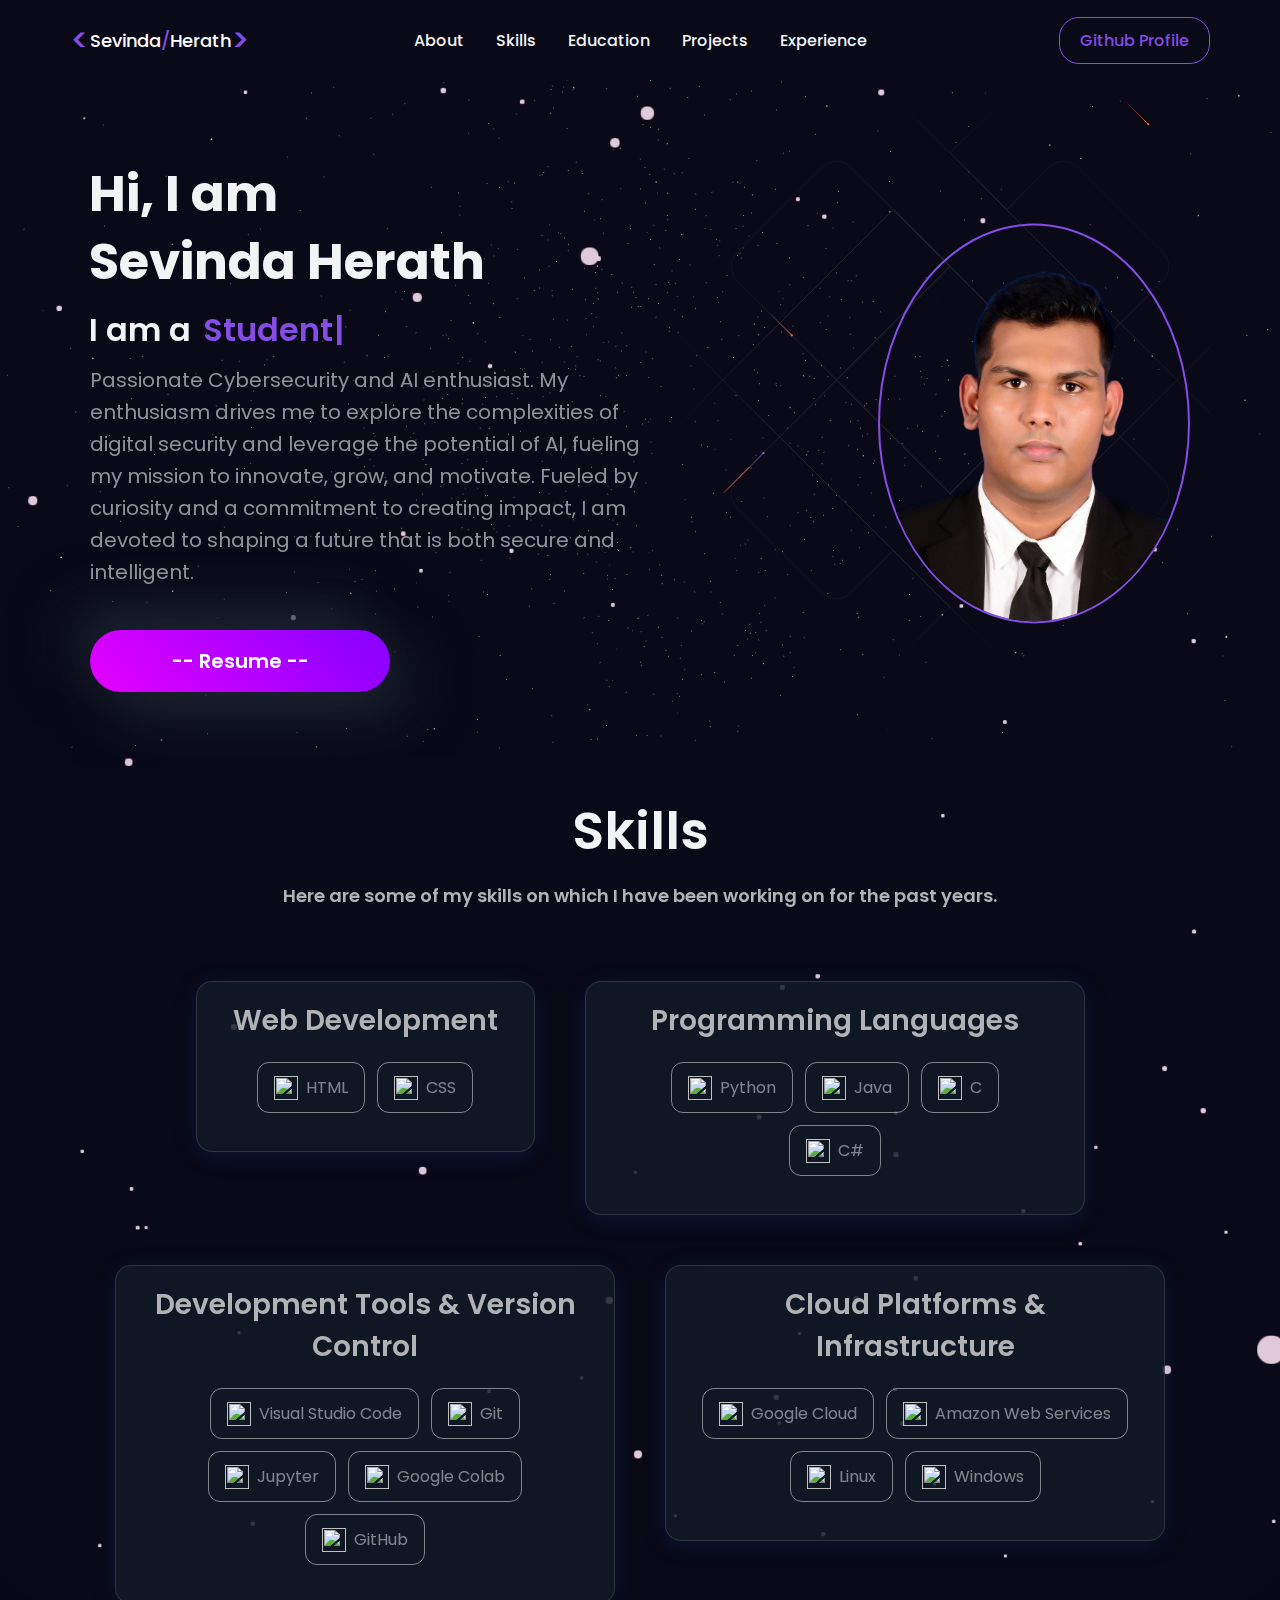
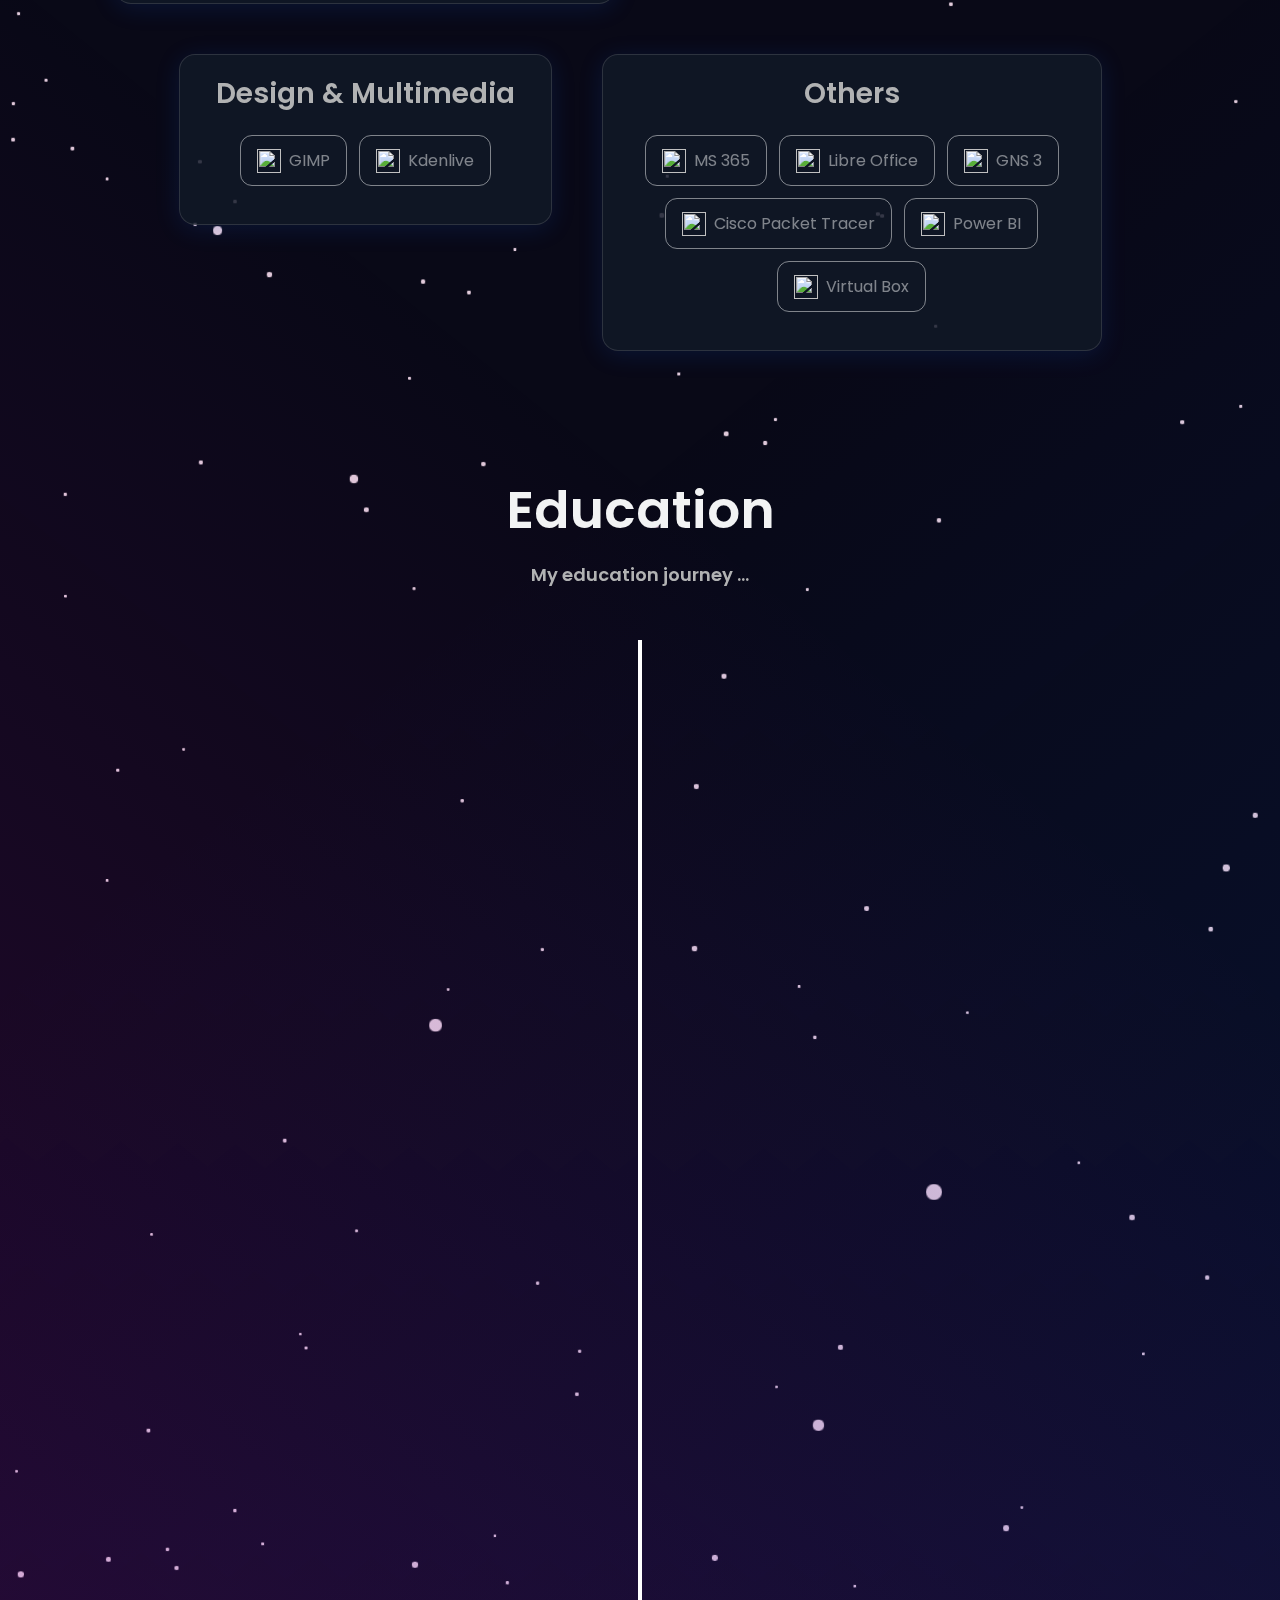
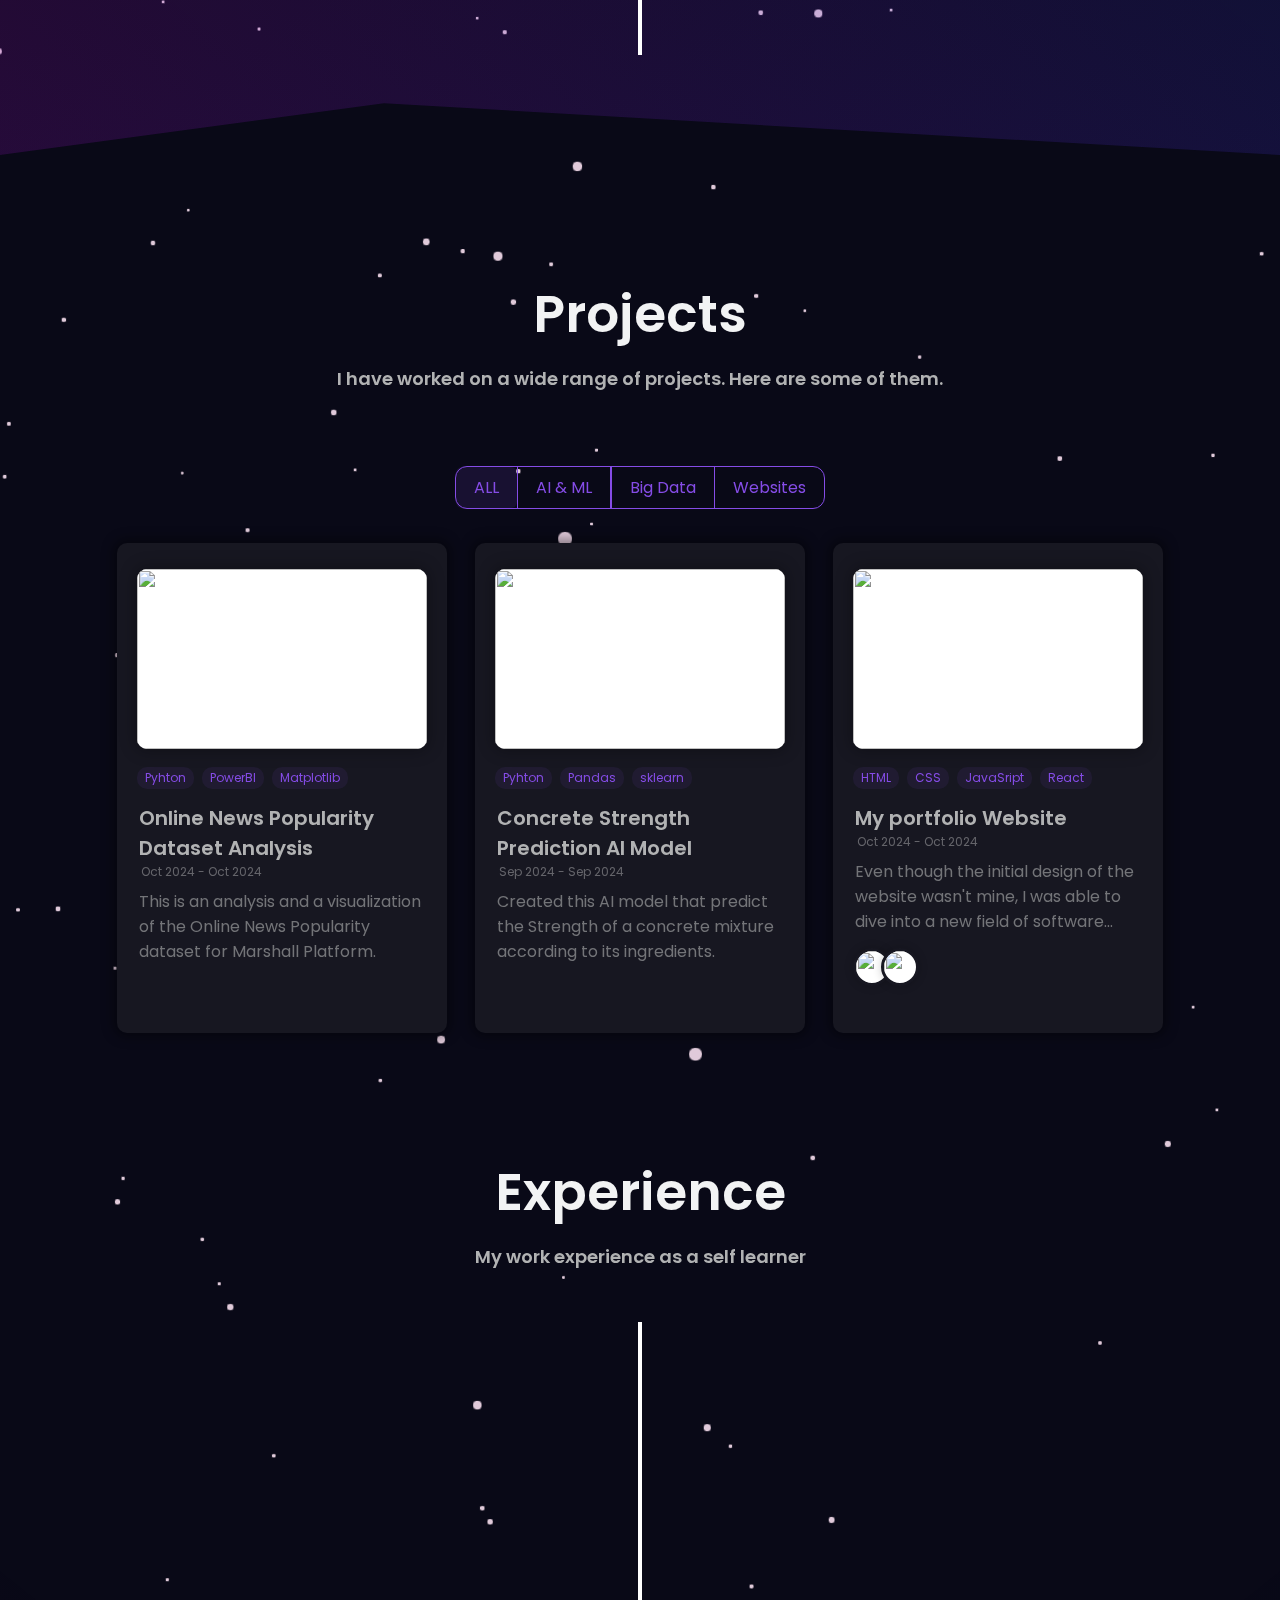
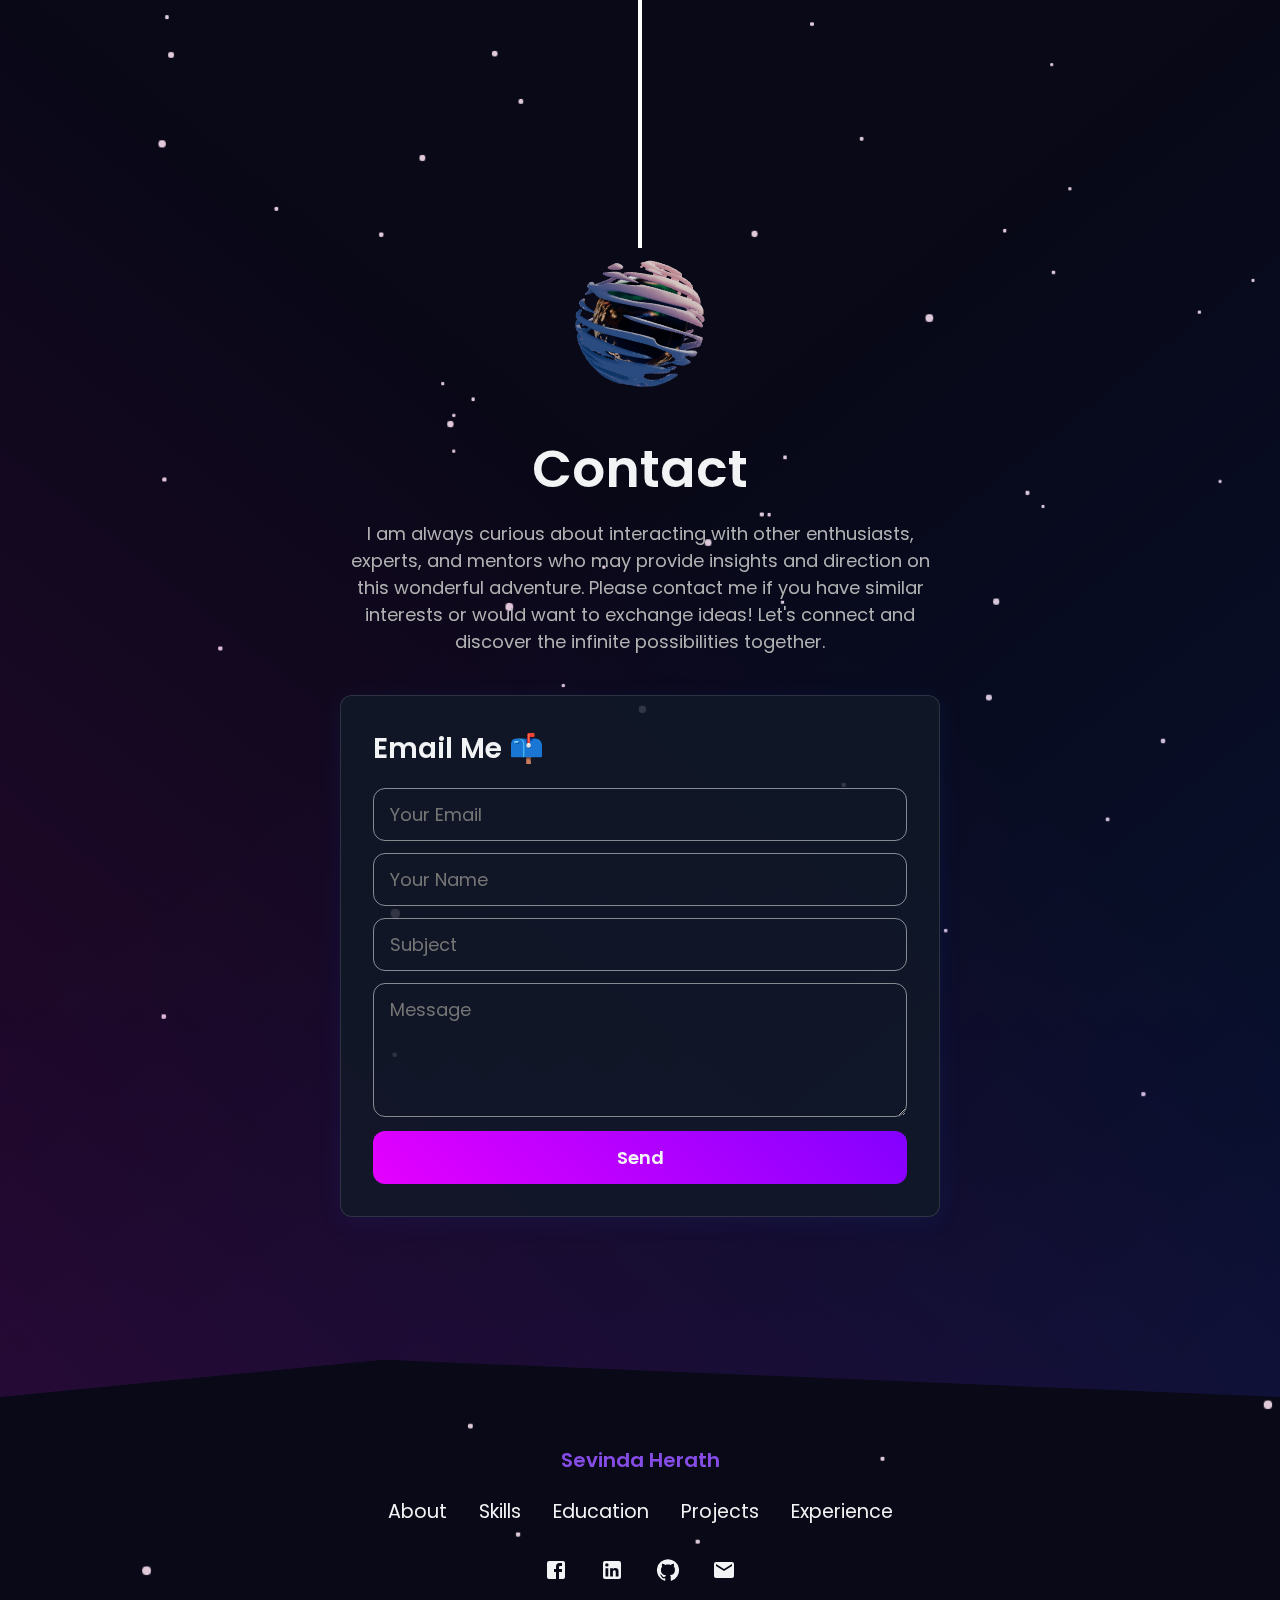
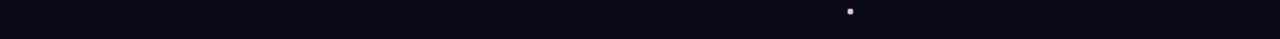
==== index.html @ d3aaa605 "Update index.html" ====
<!doctype html>
<html lang="en">
  <head>
    <meta charset="utf-8"/>
    <link rel="icon" href="https://img.icons8.com/?size=100&id=Sf2NuZRCVuaE&format=png&color=000000"/>
    <meta name="viewport" content="width=device-width,initial-scale=1"/>
    <meta name="theme-color" content="#000000"/>
    <meta name="description" content="Passionate Cybersecurity and AI enthusiast. My enthusiasm drives me to explore the complexities of digital security and leverage the potential of AI, fueling my mission to innovate, grow, and motivate. Fueled by curiosity and a commitment to creating impact, I am devoted to shaping a future that is both secure and intelligent"/>
    <link rel="apple-touch-icon" href="/HeroImage.png"/>
    <link rel="manifest" href="/manifest.json"/>
    <title>Sevinda Herath - Passionate Cybersecurity and AI enthusiast. </title>
    <script defer="defer" src="/static/js/main.2580266f.js">
    </script><link href="/static/css/main.58a0c615.css" rel="stylesheet">
    <h1 style="display: none;">Passionate Cybersecurity and AI enthusiast. My enthusiasm drives me to explore the complexities of digital security and leverage the potential of AI, fueling my mission to innovate, grow, and motivate. Fueled by curiosity and a commitment to creating impact, I am devoted to shaping a future that is both secure and intelligent</h1>
  </head>
  <body>
<noscript>
      <a href="https://sevinda-herath.github.io/#About">About Me</a> 
      <a href="https://sevinda-herath.github.io/#Skills">My Skills</a> 
</noscript>

    <noscript>Plaese enable JavaScript to run this app.</noscript>
    <div id="root">
    </div>
  </body>
</html>
---- static/css/main.58a0c615.css ----
@import url(https://fonts.googleapis.com/css2?family=Poppins:wght@100;200;300;400;500;600;700;800;900&display=swap);*{box-sizing:border-box;font-family:Poppins,sans-serif;margin:0;scroll-behavior:smooth}*,body{padding:0}body{font-family:Montserrat,sans-serif;margin:0!important}::-webkit-scrollbar{height:80px;width:4px}::-webkit-scrollbar-track{background:#222a35}::-webkit-scrollbar-thumb{background:#575c66;border-radius:6px}::-webkit-scrollbar-thumb:hover{background:#626970}::-webkit-backdrop-filter{blur:3px saturate(106%)}.vertical-timeline *{-webkit-box-sizing:border-box;box-sizing:border-box}.vertical-timeline{margin:0 auto;max-width:1170px;padding:2em 0;position:relative;width:95%}.vertical-timeline:after{clear:both;content:"";display:table}.vertical-timeline:before{background:var(--line-color);content:"";height:100%;left:18px;position:absolute;top:0;width:4px}.vertical-timeline.vertical-timeline--one-column-right:before{left:auto;right:18px}@media only screen and (min-width:1170px){.vertical-timeline.vertical-timeline--two-columns{width:90%}.vertical-timeline.vertical-timeline--two-columns:before{left:50%;margin-left:-2px}}.vertical-timeline-element{margin:2em 0;position:relative}.vertical-timeline-element>div{min-height:1px}.vertical-timeline-element:after{clear:both;content:"";display:table}.vertical-timeline-element:first-child{margin-top:0}.vertical-timeline-element:last-child{margin-bottom:0}@media only screen and (min-width:1170px){.vertical-timeline-element{margin:4em 0}.vertical-timeline-element:first-child{margin-top:0}.vertical-timeline-element:last-child{margin-bottom:0}}.vertical-timeline-element-icon{border-radius:50%;-webkit-box-shadow:0 0 0 4px #fff,inset 0 2px 0 #00000014,0 3px 0 4px #0000000d;box-shadow:0 0 0 4px #fff,inset 0 2px 0 #00000014,0 3px 0 4px #0000000d;height:40px;left:0;position:absolute;top:0;width:40px}.vertical-timeline--one-column-right .vertical-timeline-element-icon{left:auto;right:0}.vertical-timeline-element-icon svg{display:block;height:24px;left:50%;margin-left:-12px;margin-top:-12px;position:relative;top:50%;width:24px}@media only screen and (min-width:1170px){.vertical-timeline--two-columns .vertical-timeline-element-icon{height:60px;left:50%;margin-left:-30px;width:60px}}.vertical-timeline-element-icon{-webkit-backface-visibility:hidden;-webkit-transform:translateZ(0)}.vertical-timeline--animate .vertical-timeline-element-icon.is-hidden{visibility:hidden}.vertical-timeline--animate .vertical-timeline-element-icon.bounce-in{-webkit-animation:cd-bounce-1 .6s;animation:cd-bounce-1 .6s;visibility:visible}@-webkit-keyframes cd-bounce-1{0%{opacity:0;-webkit-transform:scale(.5)}60%{opacity:1;-webkit-transform:scale(1.2)}to{-webkit-transform:scale(1)}}@keyframes cd-bounce-1{0%{opacity:0;-webkit-transform:scale(.5);transform:scale(.5)}60%{opacity:1;-webkit-transform:scale(1.2);transform:scale(1.2)}to{-webkit-transform:scale(1);transform:scale(1)}}.vertical-timeline-element-content{background:#fff;border-radius:.25em;-webkit-box-shadow:0 3px 0 #ddd;box-shadow:0 3px 0 #ddd;margin-left:60px;padding:1em;position:relative}.vertical-timeline--one-column-right .vertical-timeline-element-content{margin-left:0;margin-right:60px}.vertical-timeline-element--no-children .vertical-timeline-element-content{background:0 0;-webkit-box-shadow:none;box-shadow:none}.vertical-timeline-element-content:after{clear:both;content:"";display:table}.vertical-timeline-element-content h2{color:#303e49}.vertical-timeline-element-content .vertical-timeline-element-date,.vertical-timeline-element-content p{font-size:13px;font-size:.8125rem;font-weight:500}.vertical-timeline-element-content .vertical-timeline-element-date{display:inline-block}.vertical-timeline-element-content p{line-height:1.6;margin:1em 0 0}.vertical-timeline-element-subtitle,.vertical-timeline-element-title{margin:0}.vertical-timeline-element-content .vertical-timeline-element-date{float:left;opacity:.7;padding:.8em 0}.vertical-timeline-element-content-arrow{border:7px solid #0000;border-right-color:#fff;content:"";height:0;position:absolute;right:100%;top:16px;width:0}.vertical-timeline--one-column-right .vertical-timeline-element-content-arrow{border:7px solid #0000;border-left-color:#fff;content:"";height:0;left:100%;position:absolute;right:auto;top:16px;width:0}.vertical-timeline--one-column-right .vertical-timeline-element-content:before{border-left:7px solid #fff;border-right:initial;left:100%}.vertical-timeline-element--no-children .vertical-timeline-element-content-arrow,.vertical-timeline-element--no-children .vertical-timeline-element-content:before{display:none}@media only screen and (min-width:768px){.vertical-timeline-element-content h2{font-size:20px;font-size:1.25rem}.vertical-timeline-element-content p{font-size:16px;font-size:1rem}.vertical-timeline-element-content .vertical-timeline-element-date{font-size:14px;font-size:.875rem}}@media only screen and (min-width:1170px){.vertical-timeline--two-columns .vertical-timeline-element-content{margin-left:0;padding:1.5em;width:44%}.vertical-timeline--two-columns .vertical-timeline-element-content-arrow{left:100%;top:24px;-webkit-transform:rotate(180deg);transform:rotate(180deg)}.vertical-timeline--two-columns .vertical-timeline-element-content .vertical-timeline-element-date{font-size:16px;font-size:1rem;left:124%;position:absolute;top:6px;width:100%}.vertical-timeline--two-columns .vertical-timeline-element.vertical-timeline-element--right .vertical-timeline-element-content,.vertical-timeline--two-columns .vertical-timeline-element:nth-child(2n):not(.vertical-timeline-element--left) .vertical-timeline-element-content{float:right}.vertical-timeline--two-columns .vertical-timeline-element.vertical-timeline-element--right .vertical-timeline-element-content-arrow,.vertical-timeline--two-columns .vertical-timeline-element:nth-child(2n):not(.vertical-timeline-element--left) .vertical-timeline-element-content-arrow{left:auto;right:100%;top:24px;-webkit-transform:rotate(0);transform:rotate(0)}.vertical-timeline--one-column-right .vertical-timeline-element.vertical-timeline-element--right .vertical-timeline-element-content-arrow,.vertical-timeline--one-column-right .vertical-timeline-element:nth-child(2n):not(.vertical-timeline-element--left) .vertical-timeline-element-content-arrow{left:100%;right:auto;top:24px;-webkit-transform:rotate(0);transform:rotate(0)}.vertical-timeline--two-columns .vertical-timeline-element.vertical-timeline-element--right .vertical-timeline-element-content .vertical-timeline-element-date,.vertical-timeline--two-columns .vertical-timeline-element:nth-child(2n):not(.vertical-timeline-element--left) .vertical-timeline-element-content .vertical-timeline-element-date{left:auto;right:124%;text-align:right}}.vertical-timeline--animate .vertical-timeline-element-content.is-hidden{visibility:hidden}.vertical-timeline--animate .vertical-timeline-element-content.bounce-in{-webkit-animation:cd-bounce-2 .6s;animation:cd-bounce-2 .6s;visibility:visible}@media only screen and (min-width:1170px){.vertical-timeline--two-columns.vertical-timeline--animate .vertical-timeline-element.vertical-timeline-element--right .vertical-timeline-element-content.bounce-in,.vertical-timeline--two-columns.vertical-timeline--animate .vertical-timeline-element:nth-child(2n):not(.vertical-timeline-element--left) .vertical-timeline-element-content.bounce-in{-webkit-animation:cd-bounce-2-inverse .6s;animation:cd-bounce-2-inverse .6s}}@media only screen and (max-width:1169px){.vertical-timeline--animate .vertical-timeline-element-content.bounce-in{-webkit-animation:cd-bounce-2-inverse .6s;animation:cd-bounce-2-inverse .6s;visibility:visible}}@-webkit-keyframes cd-bounce-2{0%{opacity:0;-webkit-transform:translateX(-100px)}60%{opacity:1;-webkit-transform:translateX(20px)}to{-webkit-transform:translateX(0)}}@keyframes cd-bounce-2{0%{opacity:0;-webkit-transform:translateX(-100px);transform:translateX(-100px)}60%{opacity:1;-webkit-transform:translateX(20px);transform:translateX(20px)}to{-webkit-transform:translateX(0);transform:translateX(0)}}@-webkit-keyframes cd-bounce-2-inverse{0%{opacity:0;-webkit-transform:translateX(100px)}60%{opacity:1;-webkit-transform:translateX(-20px)}to{-webkit-transform:translateX(0)}}@keyframes cd-bounce-2-inverse{0%{opacity:0;-webkit-transform:translateX(100px);transform:translateX(100px)}60%{opacity:1;-webkit-transform:translateX(-20px);transform:translateX(-20px)}to{-webkit-transform:translateX(0);transform:translateX(0)}}
/*# sourceMappingURL=main.58a0c615.css.map*/
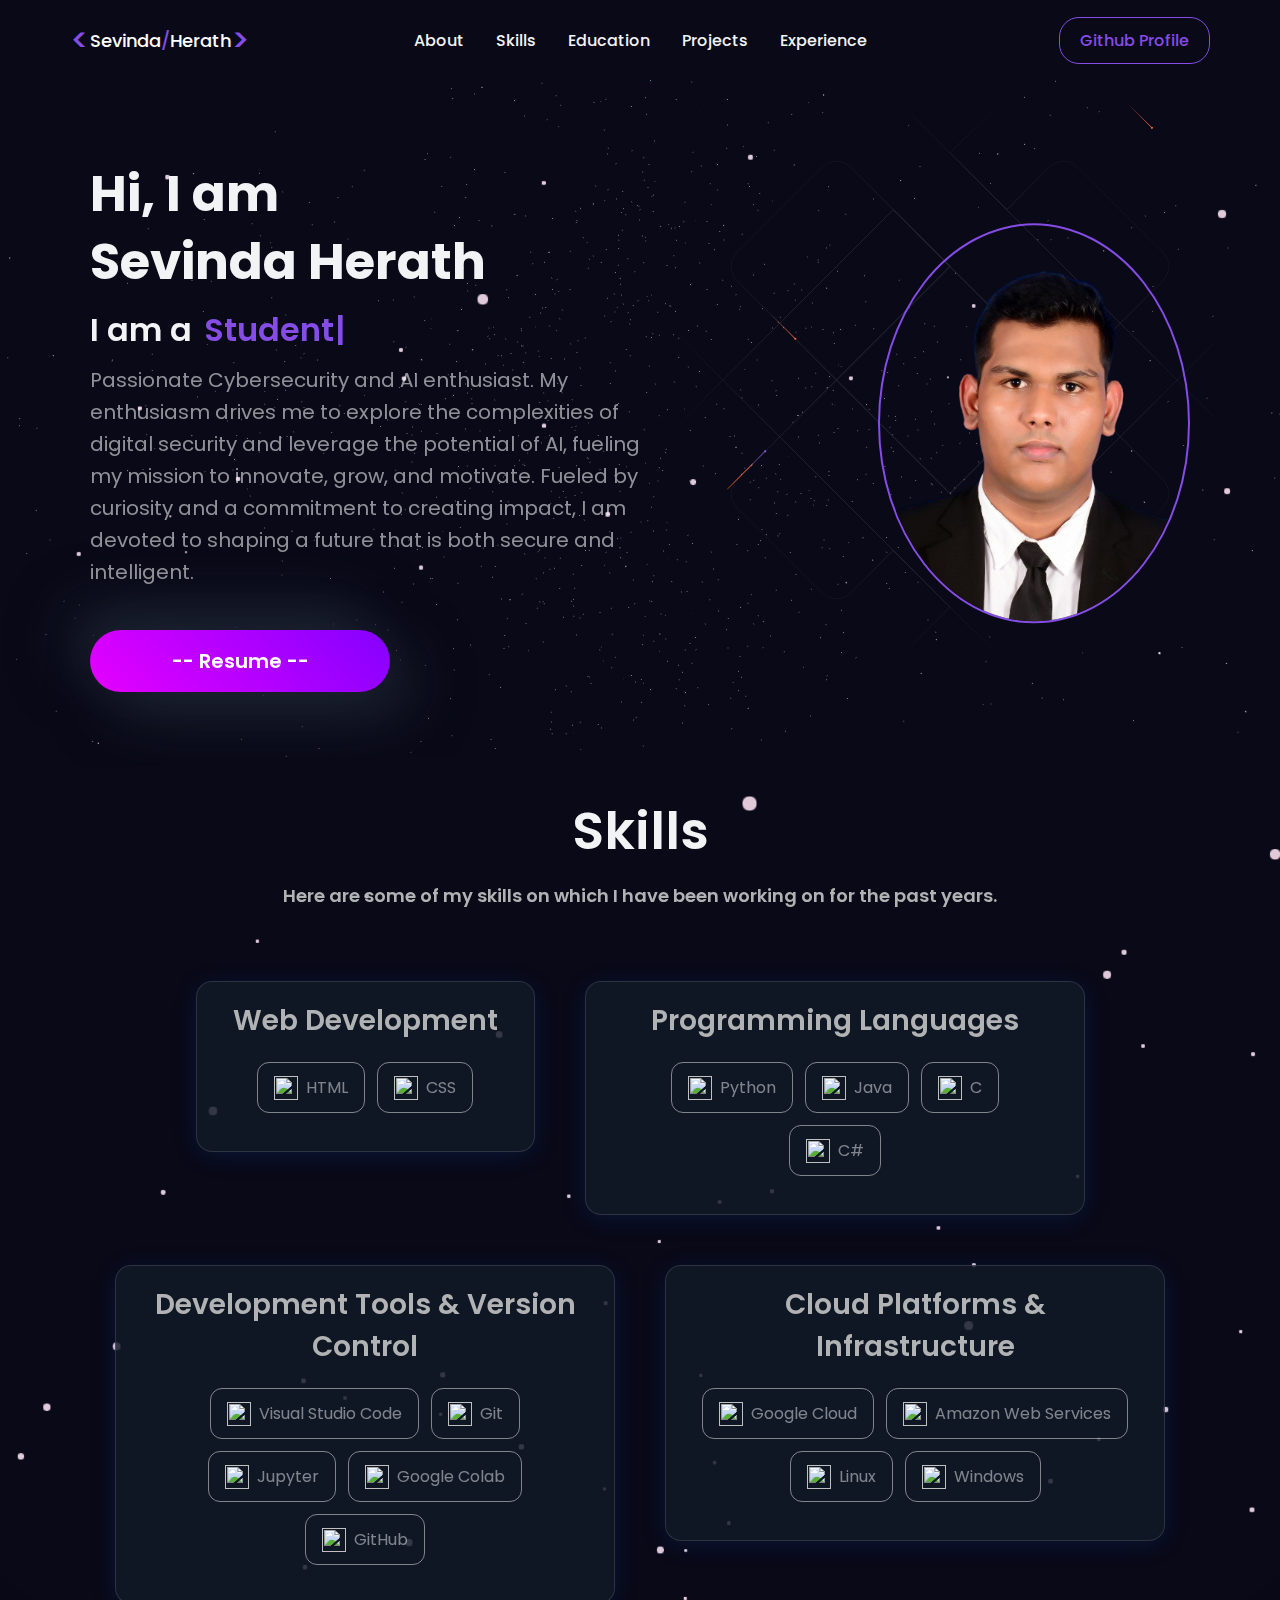
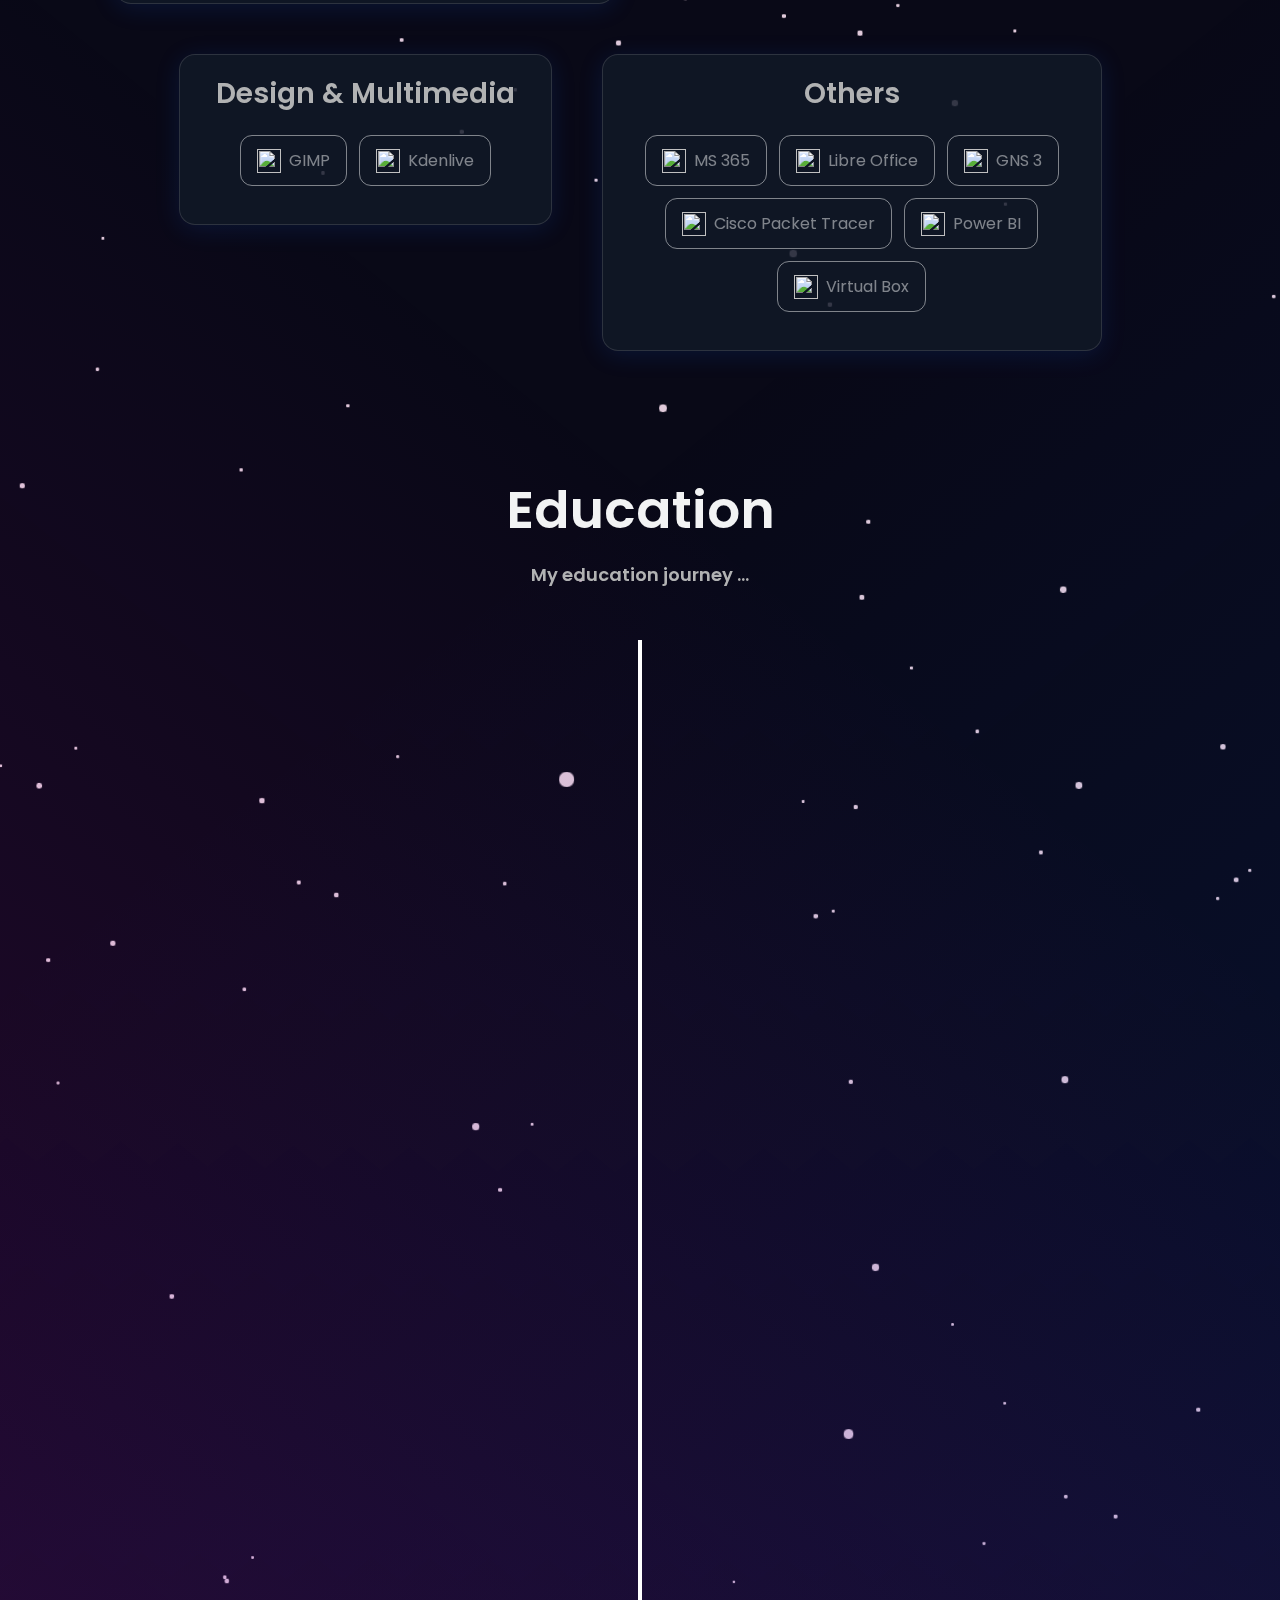
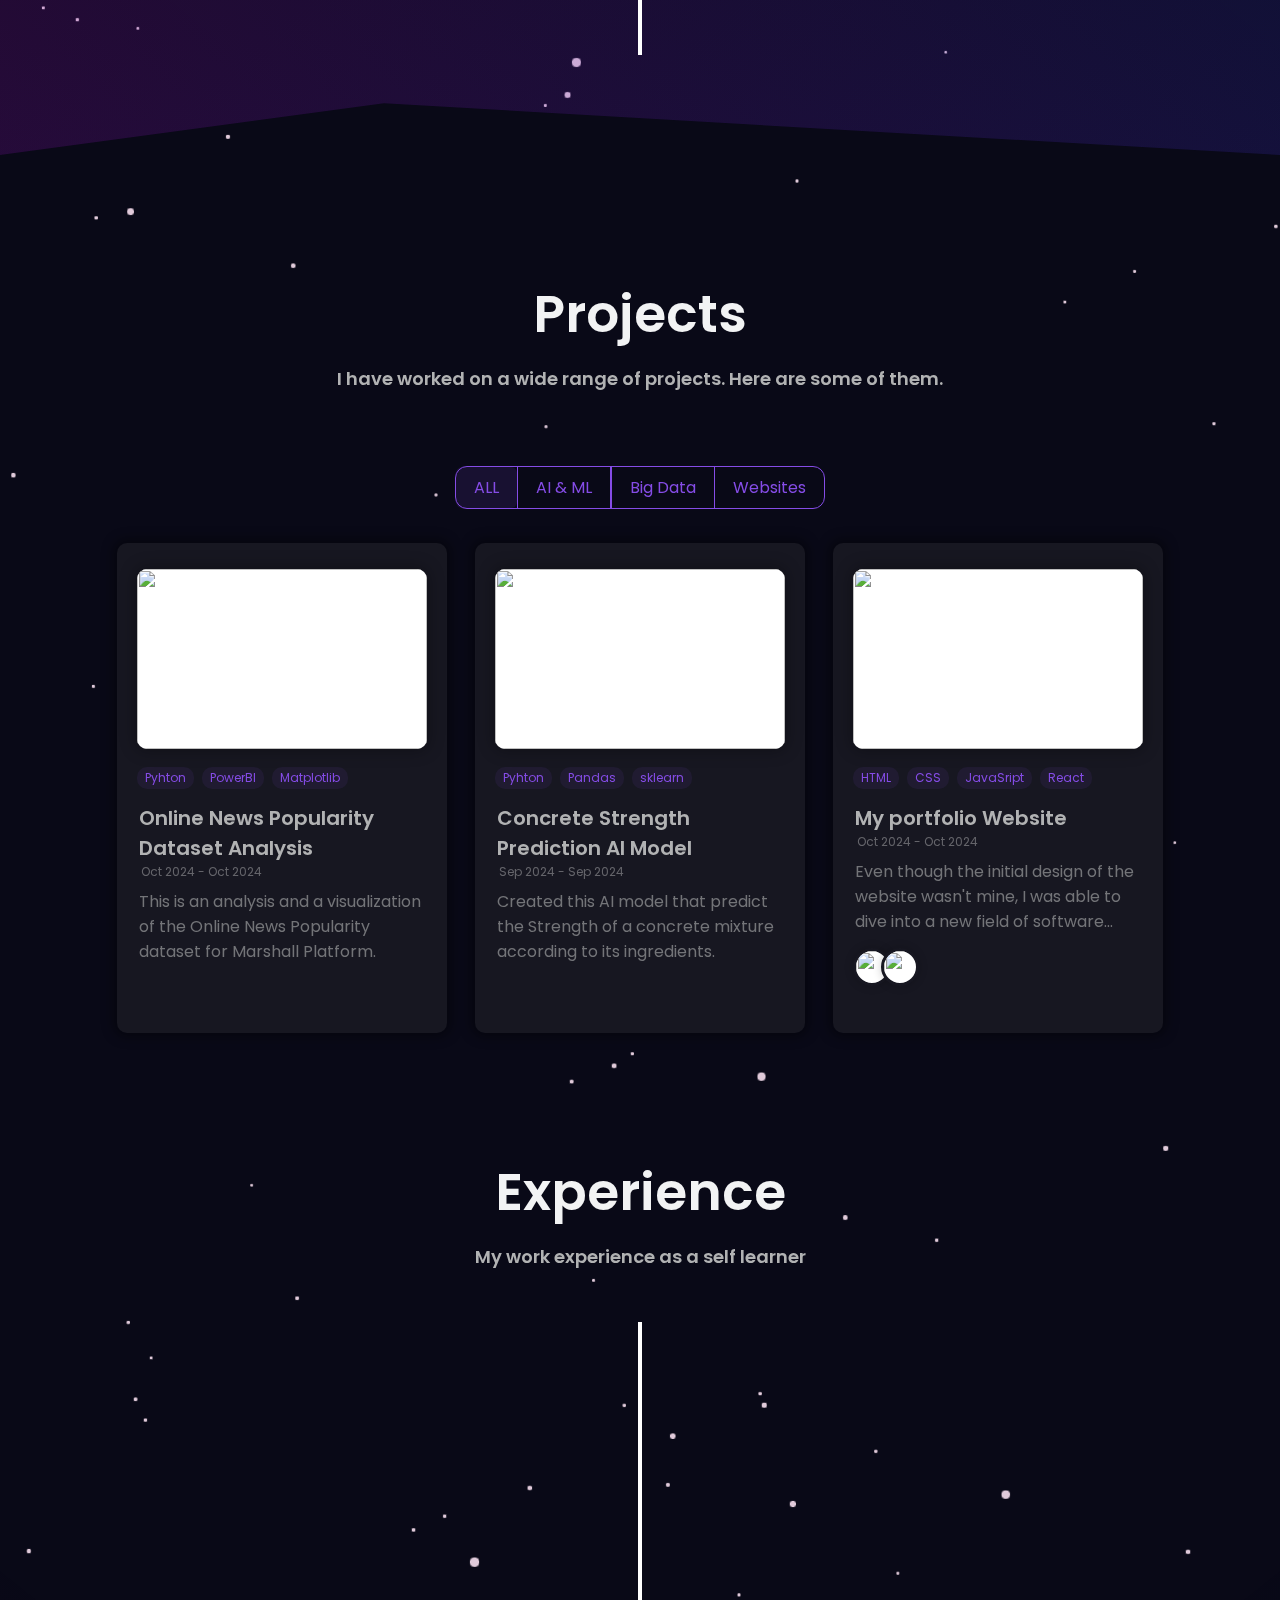
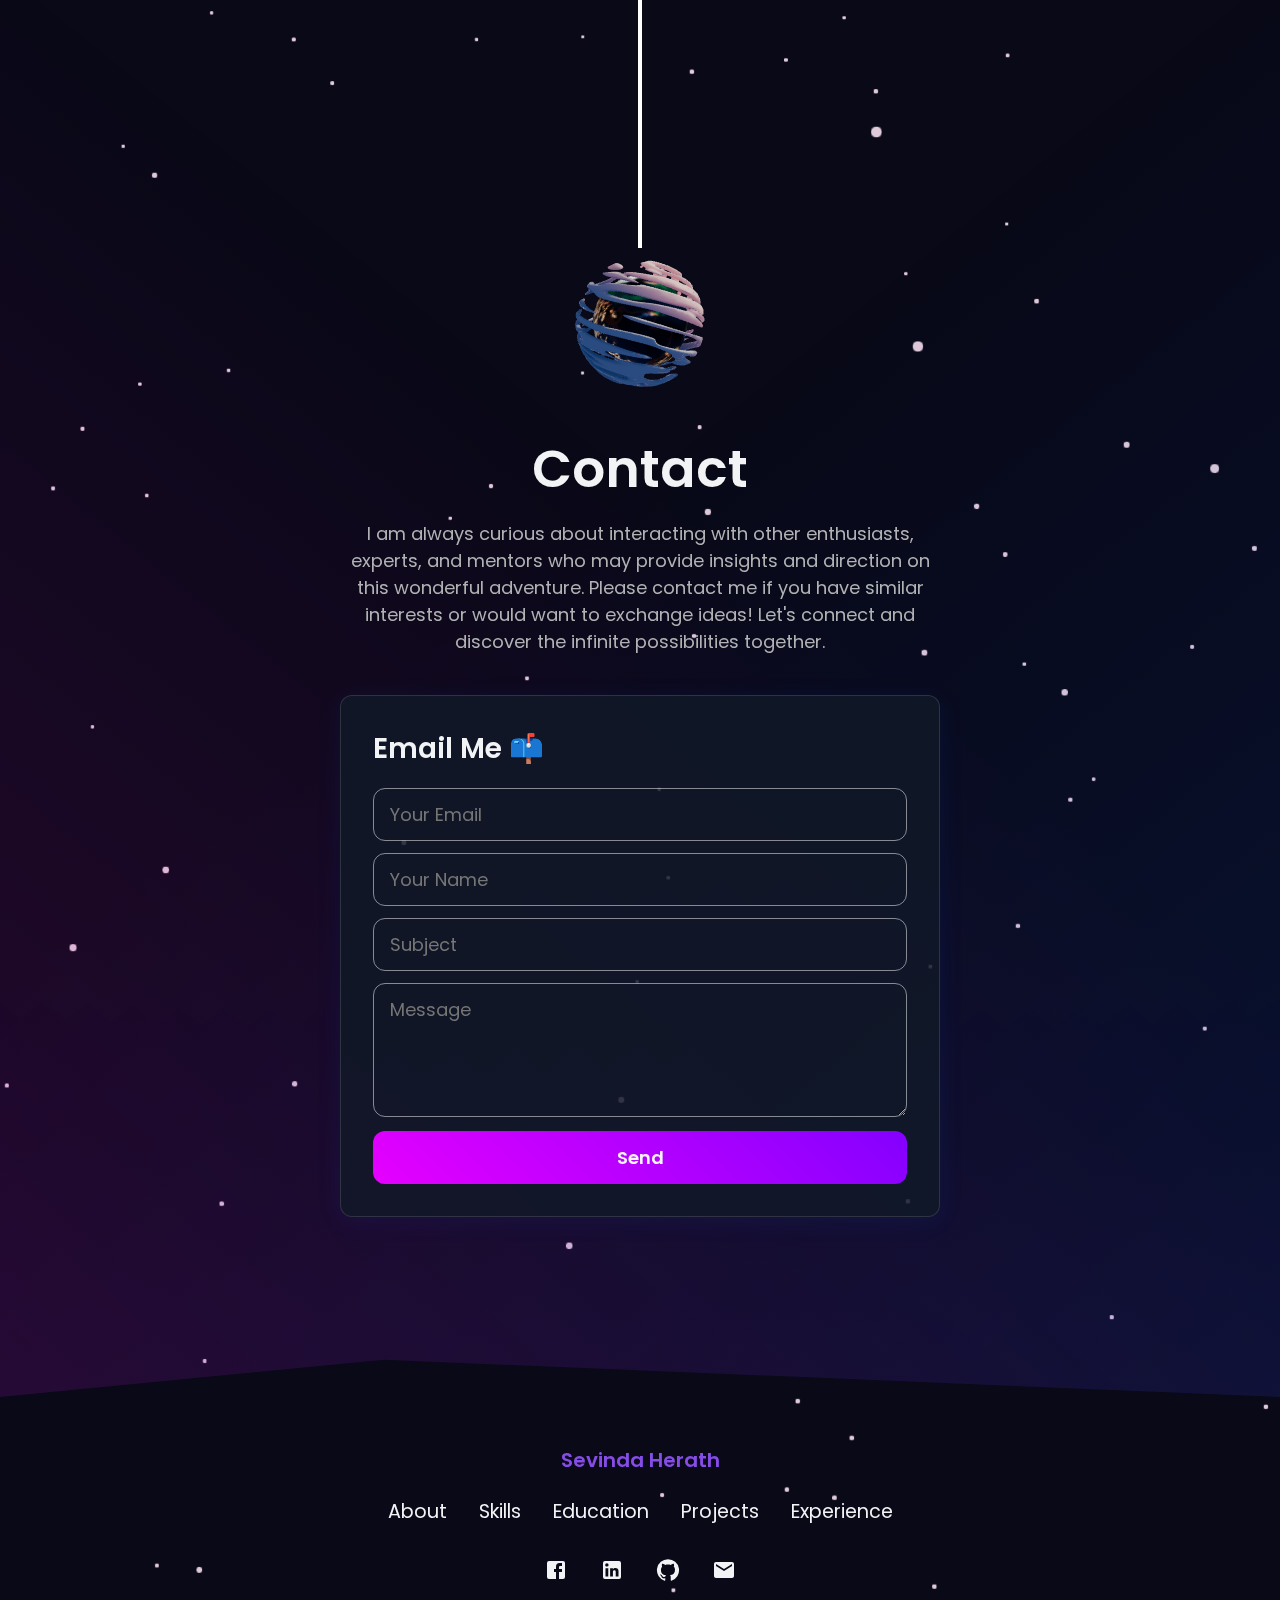
==== commit 4041b0cc: "Update index.html" ====
--- a/index.html
+++ b/index.html
@@ -5,15 +5,17 @@
     <link rel="icon" href="https://img.icons8.com/?size=100&id=Sf2NuZRCVuaE&format=png&color=000000"/>
     <meta name="viewport" content="width=device-width,initial-scale=1"/>
     <meta name="theme-color" content="#000000"/>
-    <meta name="description" content="Passionate Cybersecurity and AI enthusiast. My enthusiasm drives me to explore the complexities of digital security and leverage the potential of AI, fueling my mission to innovate, grow, and motivate. Fueled by curiosity and a commitment to creating impact, I am devoted to shaping a future that is both secure and intelligent"/>
+    <meta name="description" content="Fueled by curiosity and a commitment to creating impact, I am devoted to shaping a future that is both secure and intelligent"/>
     <link rel="apple-touch-icon" href="/HeroImage.png"/>
     <link rel="manifest" href="/manifest.json"/>
-    <title>Sevinda Herath - Passionate Cybersecurity and AI enthusiast. </title>
+    <title>Sevinda Herath - Passionate Cybersecurity and AI enthusiast.</title>
     <script defer="defer" src="/static/js/main.2580266f.js">
     </script><link href="/static/css/main.58a0c615.css" rel="stylesheet">
-    <h1 style="display: none;">Passionate Cybersecurity and AI enthusiast. My enthusiasm drives me to explore the complexities of digital security and leverage the potential of AI, fueling my mission to innovate, grow, and motivate. Fueled by curiosity and a commitment to creating impact, I am devoted to shaping a future that is both secure and intelligent</h1>
   </head>
   <body>
+
+<h1 style="display: none;">Passionate Cybersecurity and AI enthusiast. My enthusiasm drives me to explore the complexities of digital security and leverage the potential of AI, fueling my mission to innovate, grow, and motivate. Fueled by curiosity and a commitment to creating impact, I am devoted to shaping a future that is both secure and intelligent</h1>
+  
 <noscript>
       <a href="https://sevinda-herath.github.io/#About">About Me</a> 
       <a href="https://sevinda-herath.github.io/#Skills">My Skills</a> 
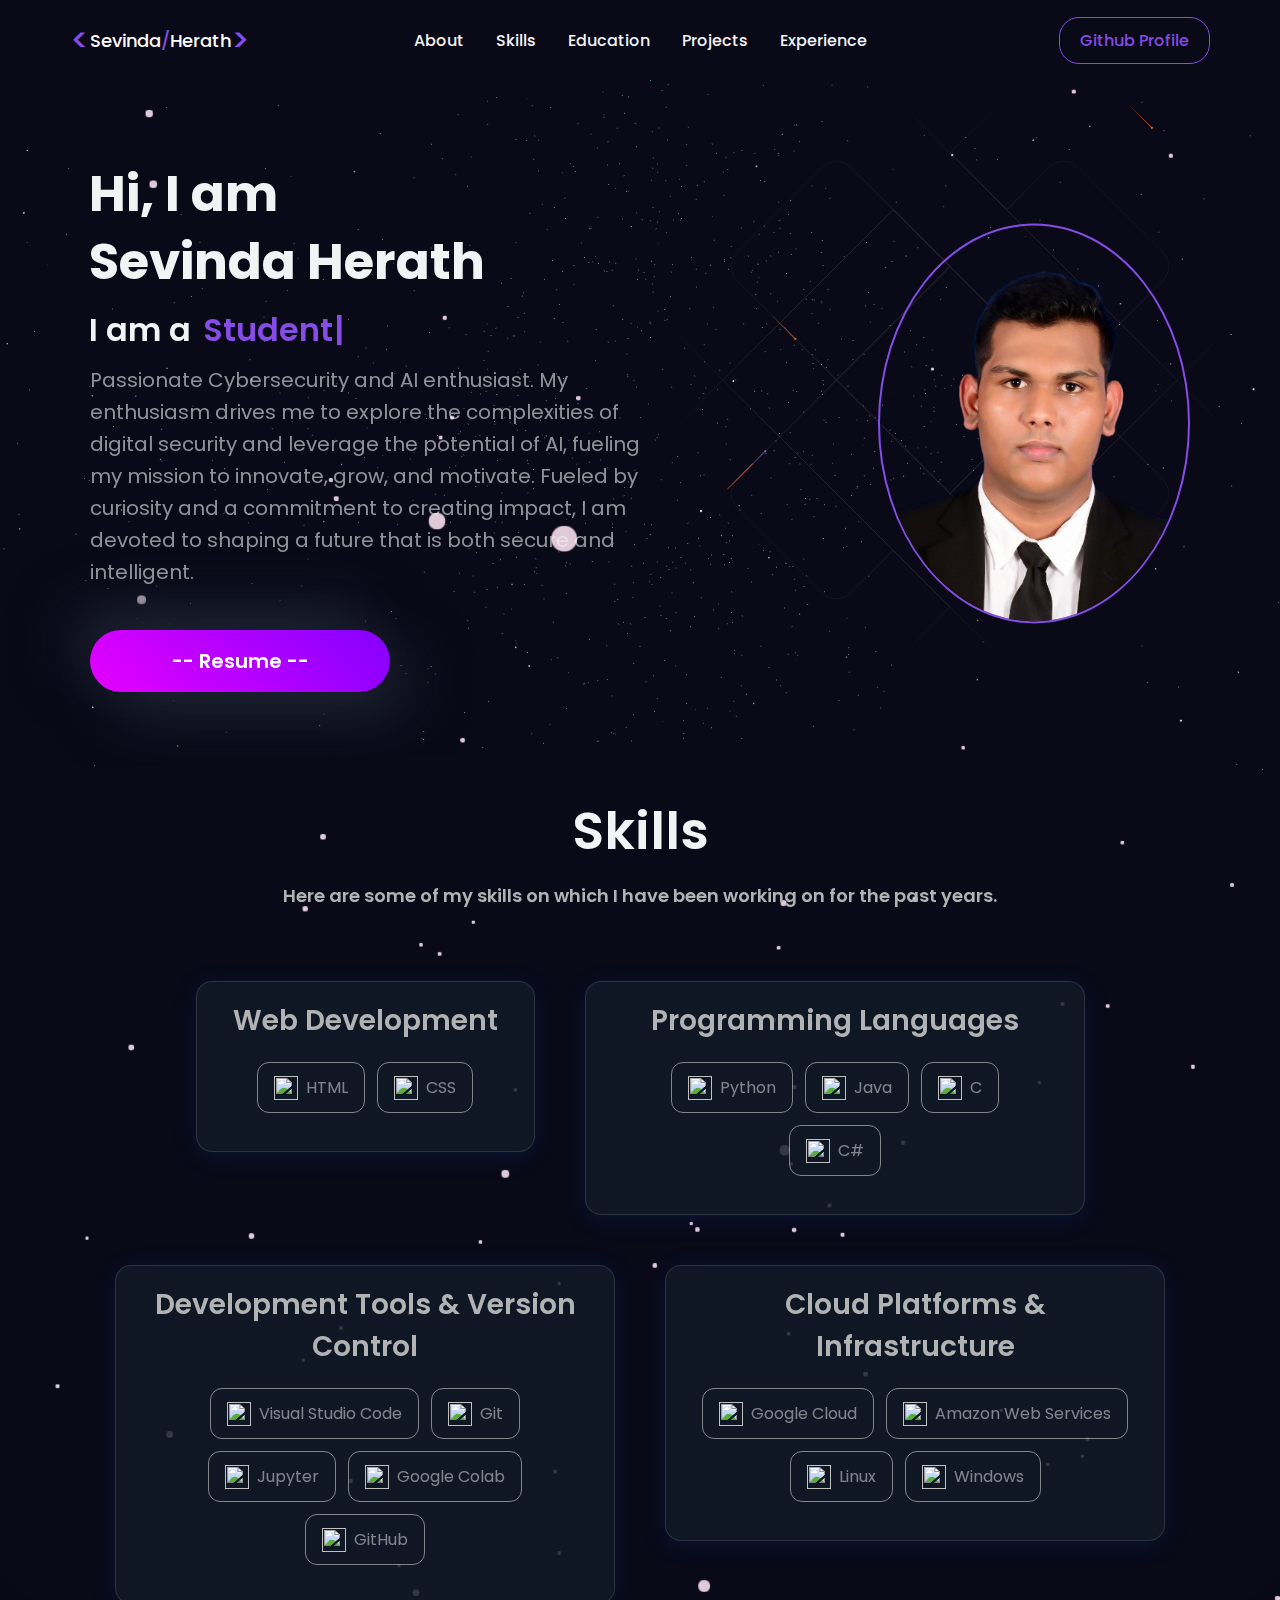
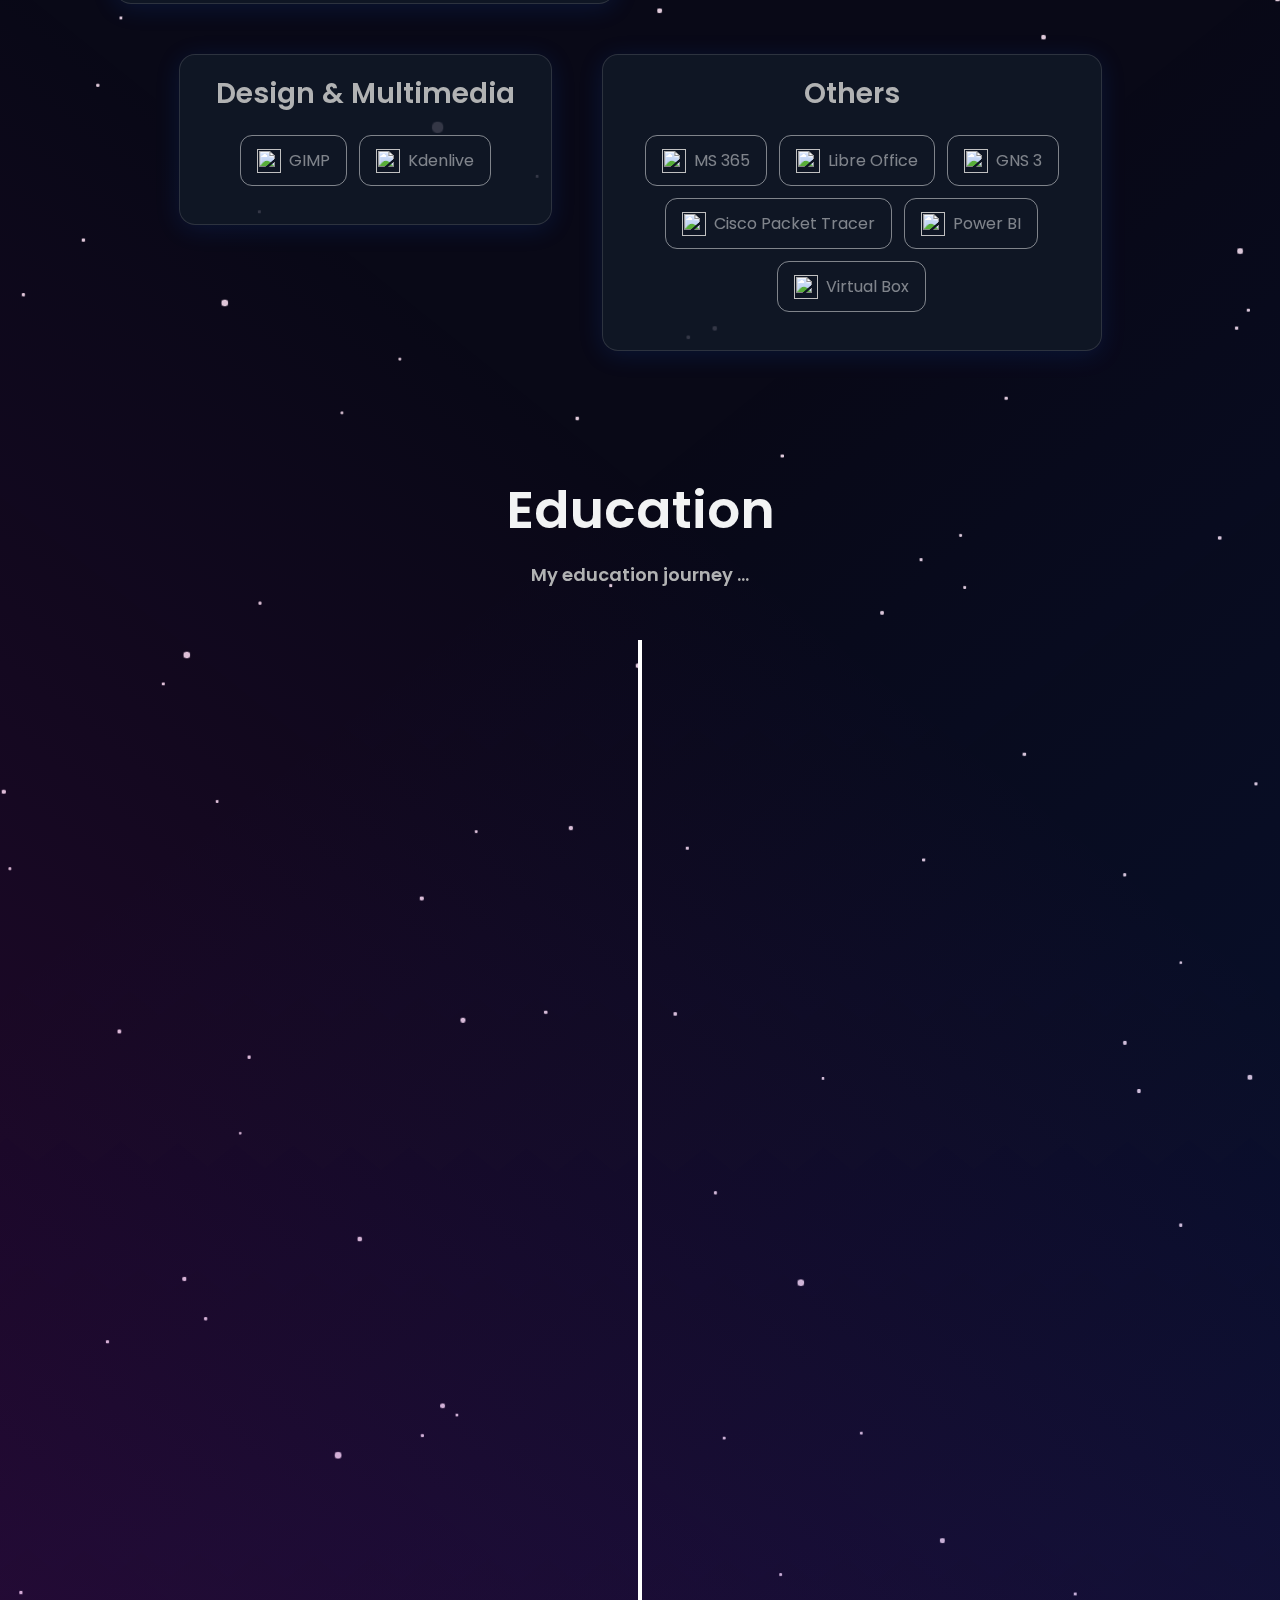
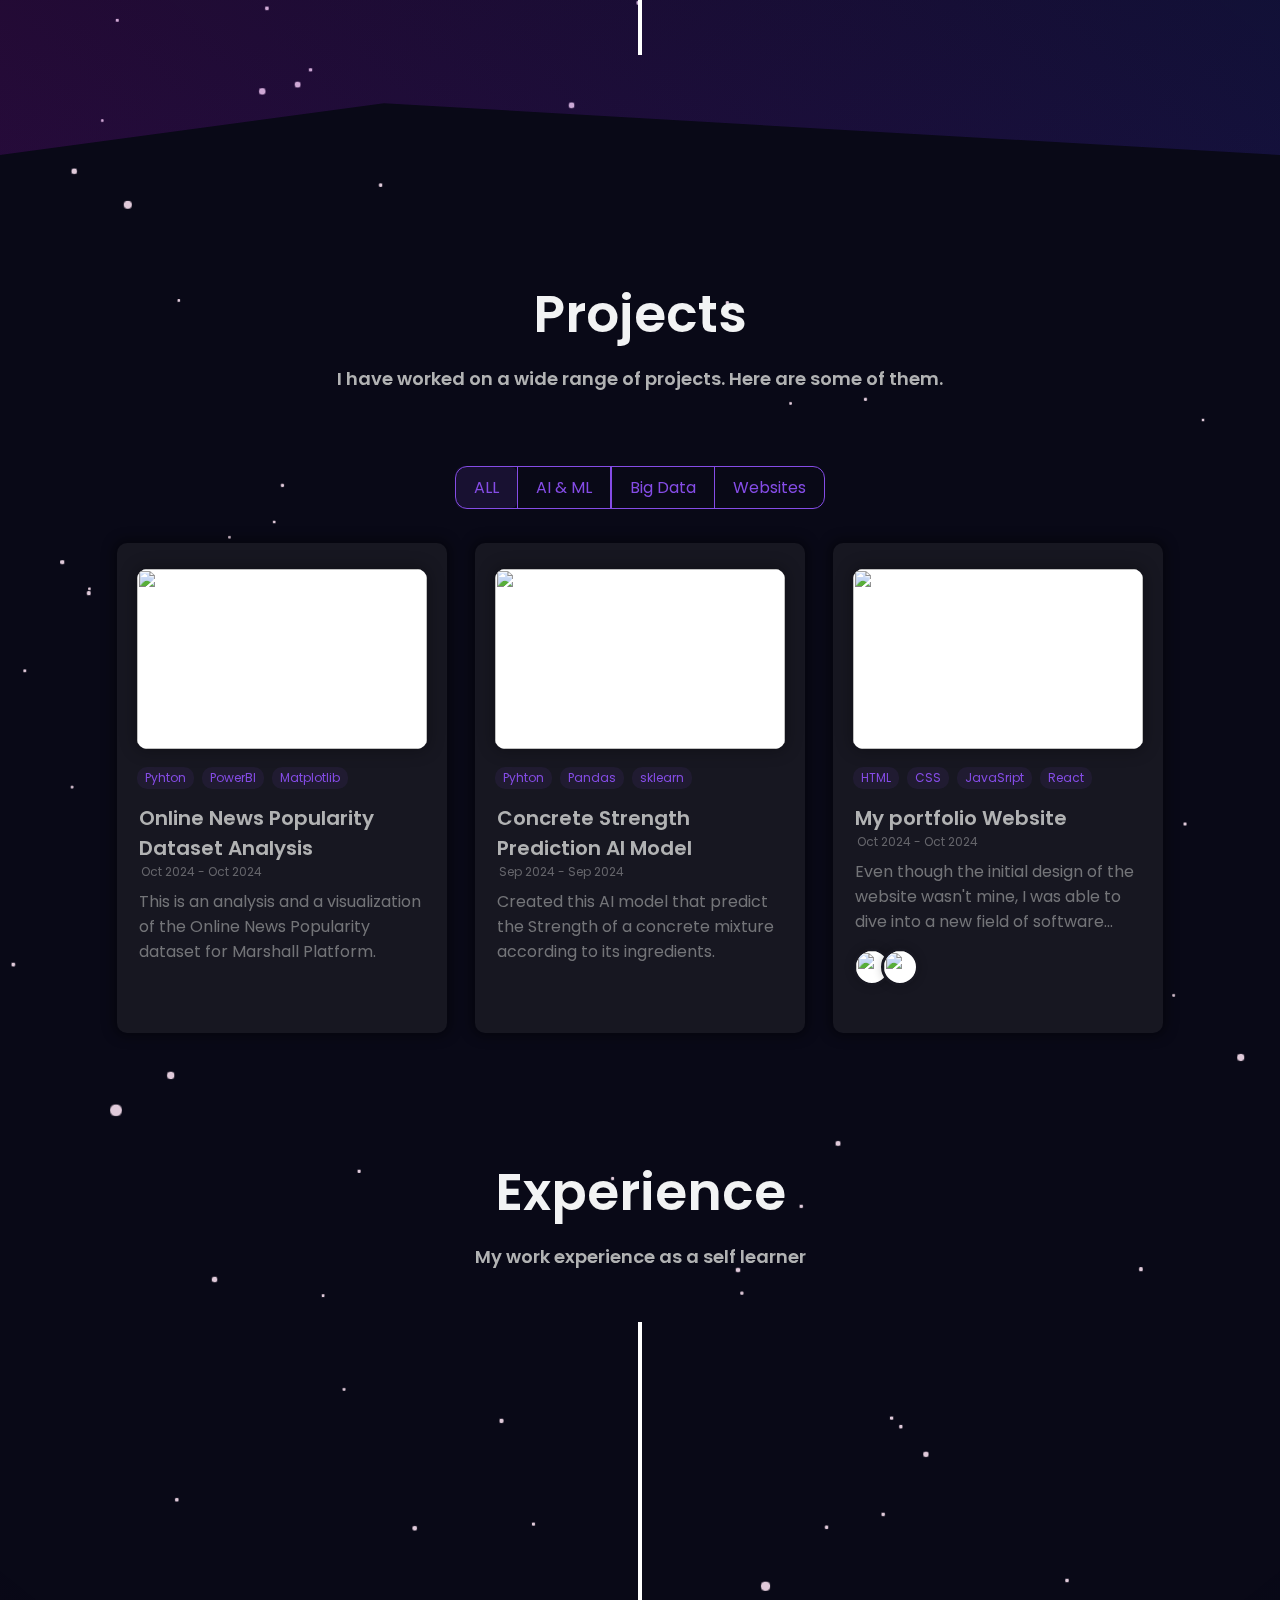
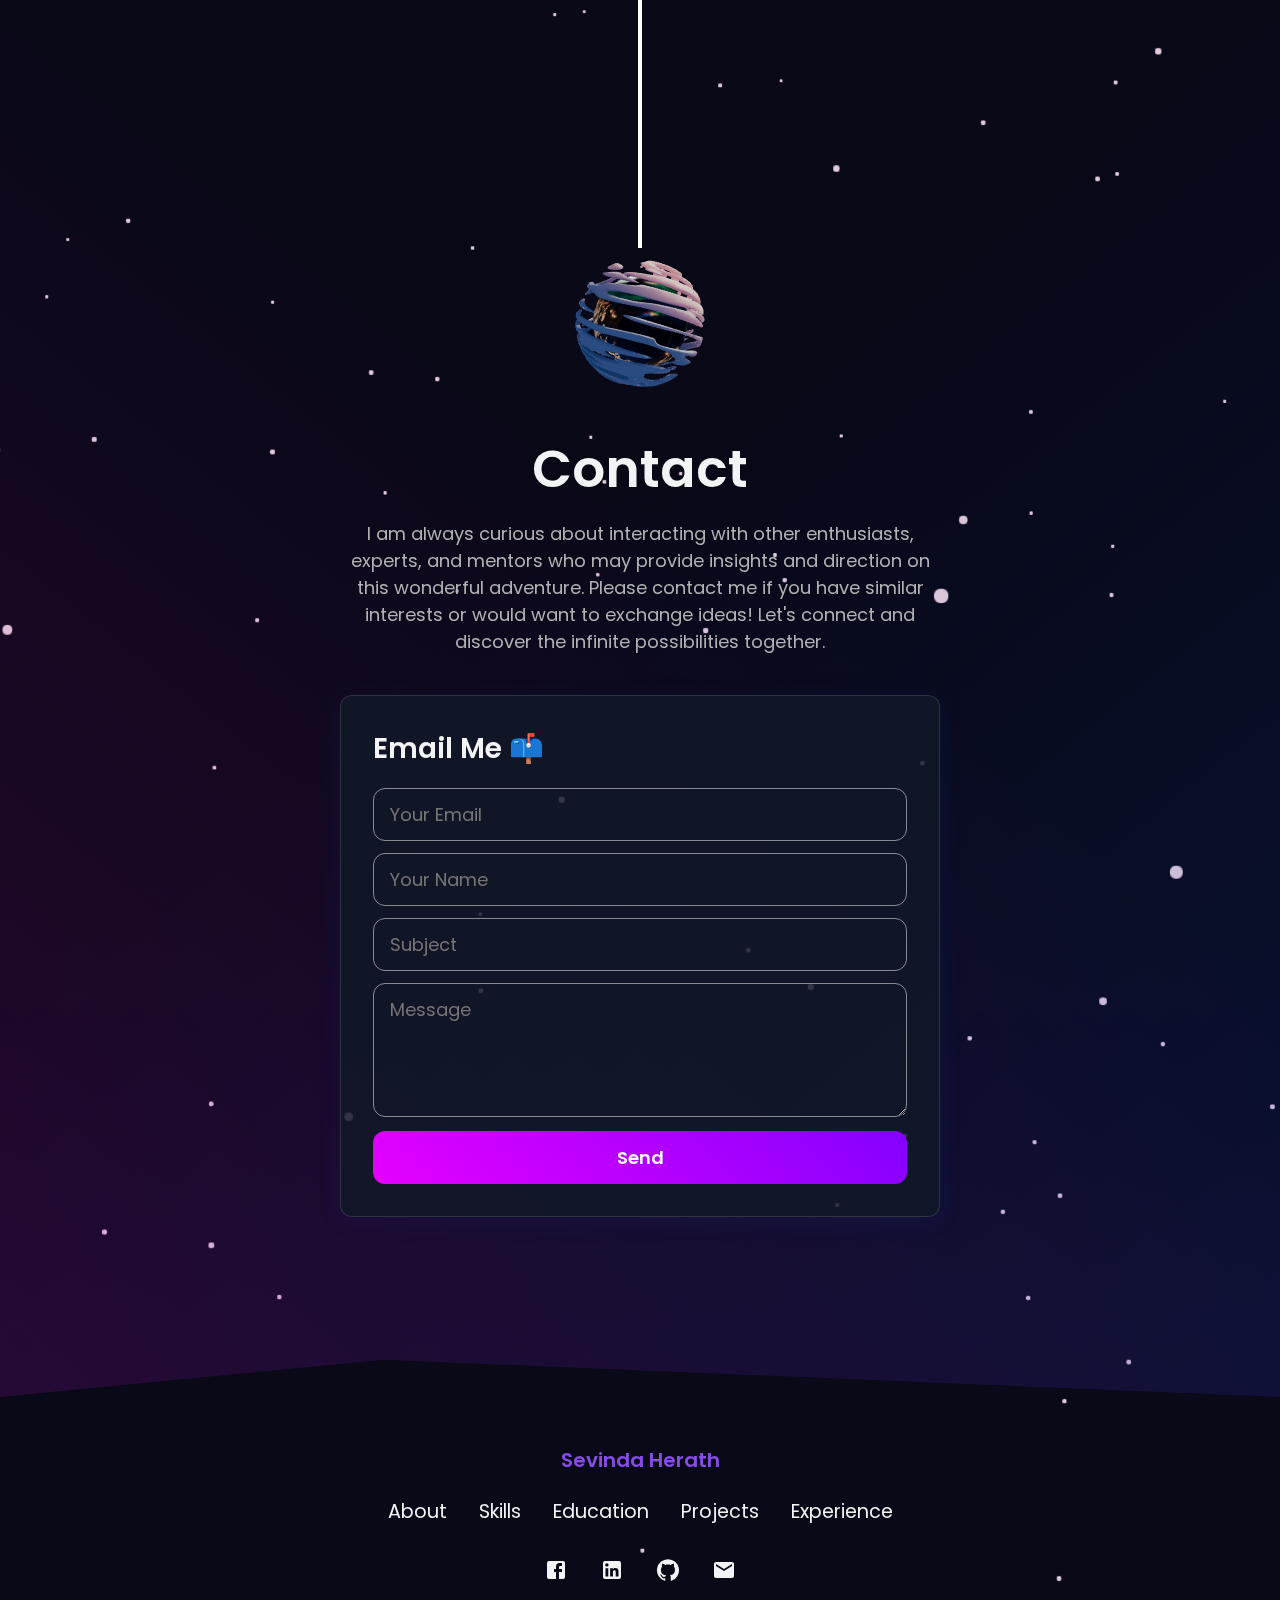
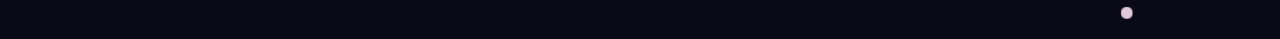
==== commit c7558a11: "Update index.html" ====
--- a/index.html
+++ b/index.html
@@ -5,7 +5,11 @@
     <link rel="icon" href="https://img.icons8.com/?size=100&id=Sf2NuZRCVuaE&format=png&color=000000"/>
     <meta name="viewport" content="width=device-width,initial-scale=1"/>
     <meta name="theme-color" content="#000000"/>
+    <meta property="og:title" content="Sevinda Herath"/>
+     <meta property="og:description" content="Passionate Cybersecurity and AI enthusiast. Fueled by curiosity and a commitment to creating impact, I am devoted to shaping a future that is both secure and intelligent."/>
+    <meta name="keywords" content="sevinda herath, sevinda, herath, Sevinda Herath, Sevinda, Herath, tharindu thimasha, tharindu, thimasha, Tharindu, Thimasha, Tharindu Thimasha Sevinda Herath" />
     <meta name="description" content="Fueled by curiosity and a commitment to creating impact, I am devoted to shaping a future that is both secure and intelligent"/>
+    <meta property="og:image" content="https://img.icons8.com/?size=100&id=Sf2NuZRCVuaE&format=png&color=000000"/>
     <link rel="apple-touch-icon" href="/HeroImage.png"/>
     <link rel="manifest" href="/manifest.json"/>
     <title>Sevinda Herath - Passionate Cybersecurity and AI enthusiast.</title>
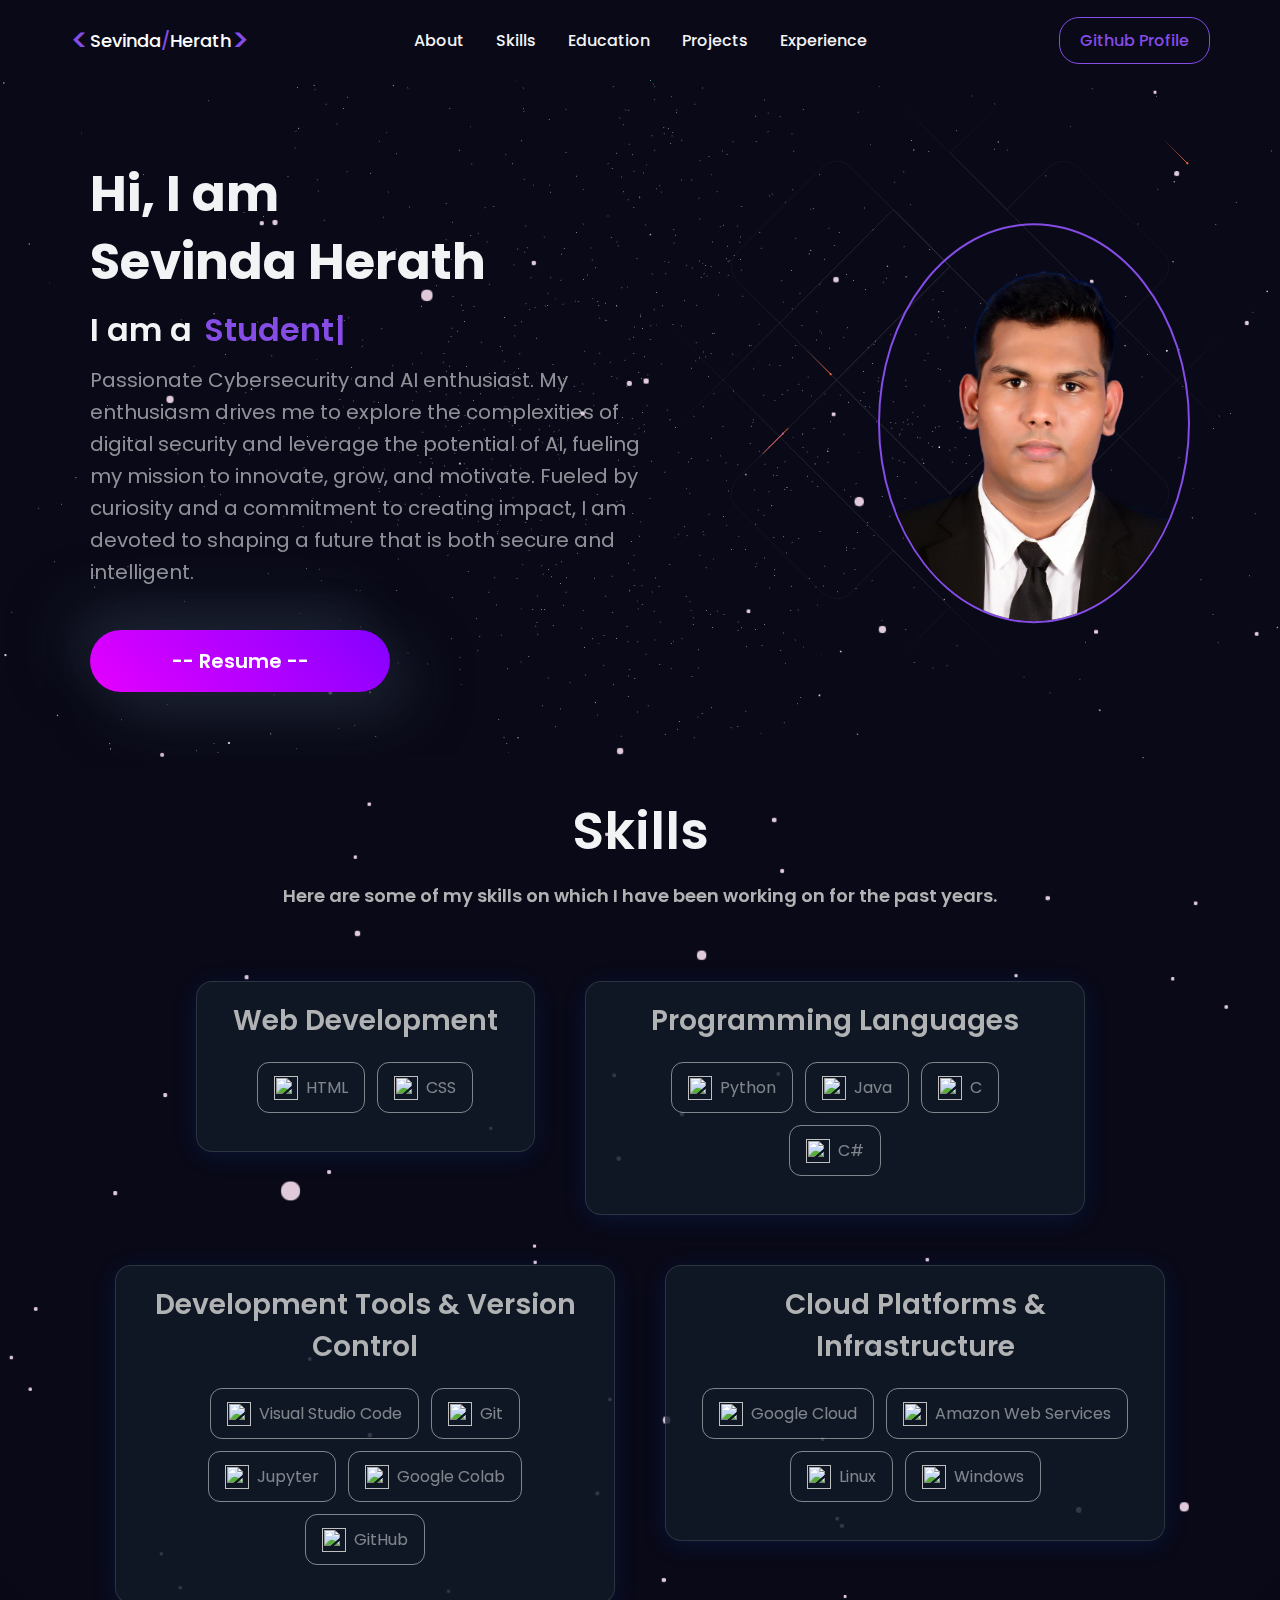
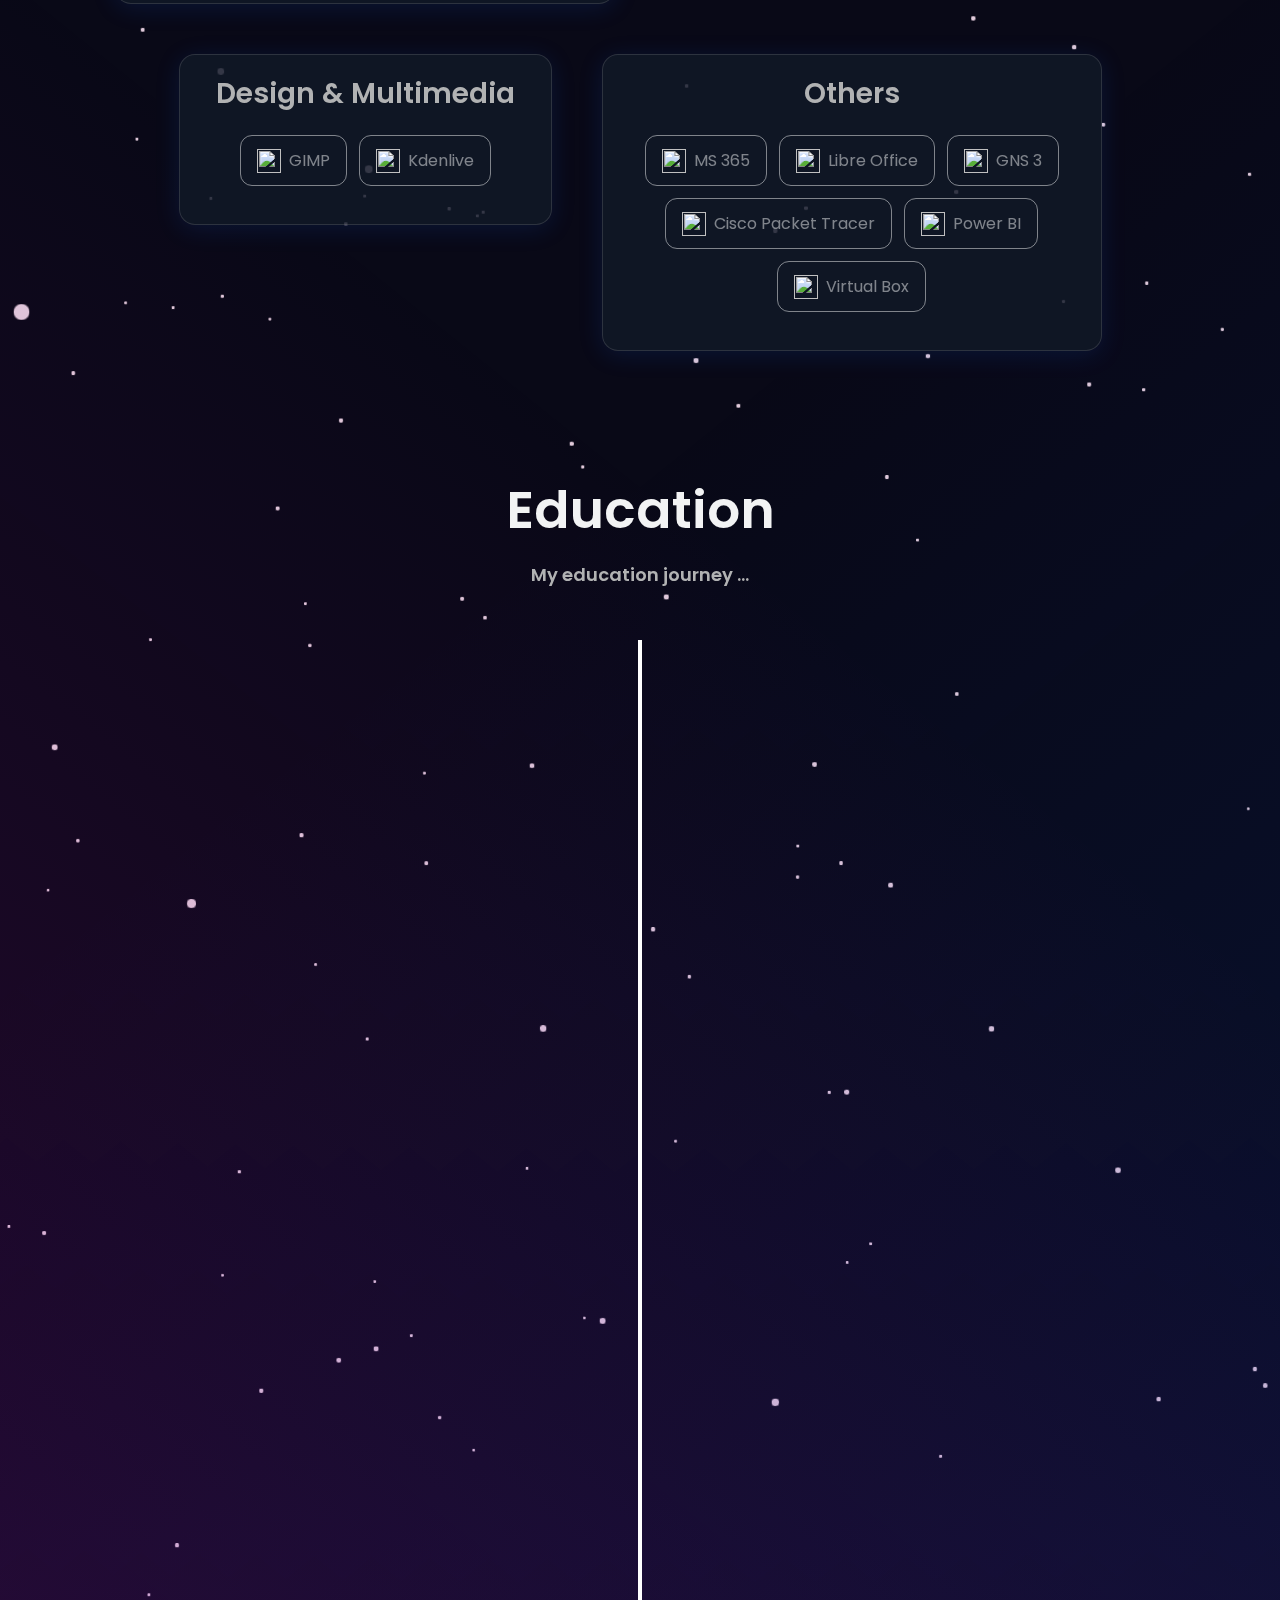
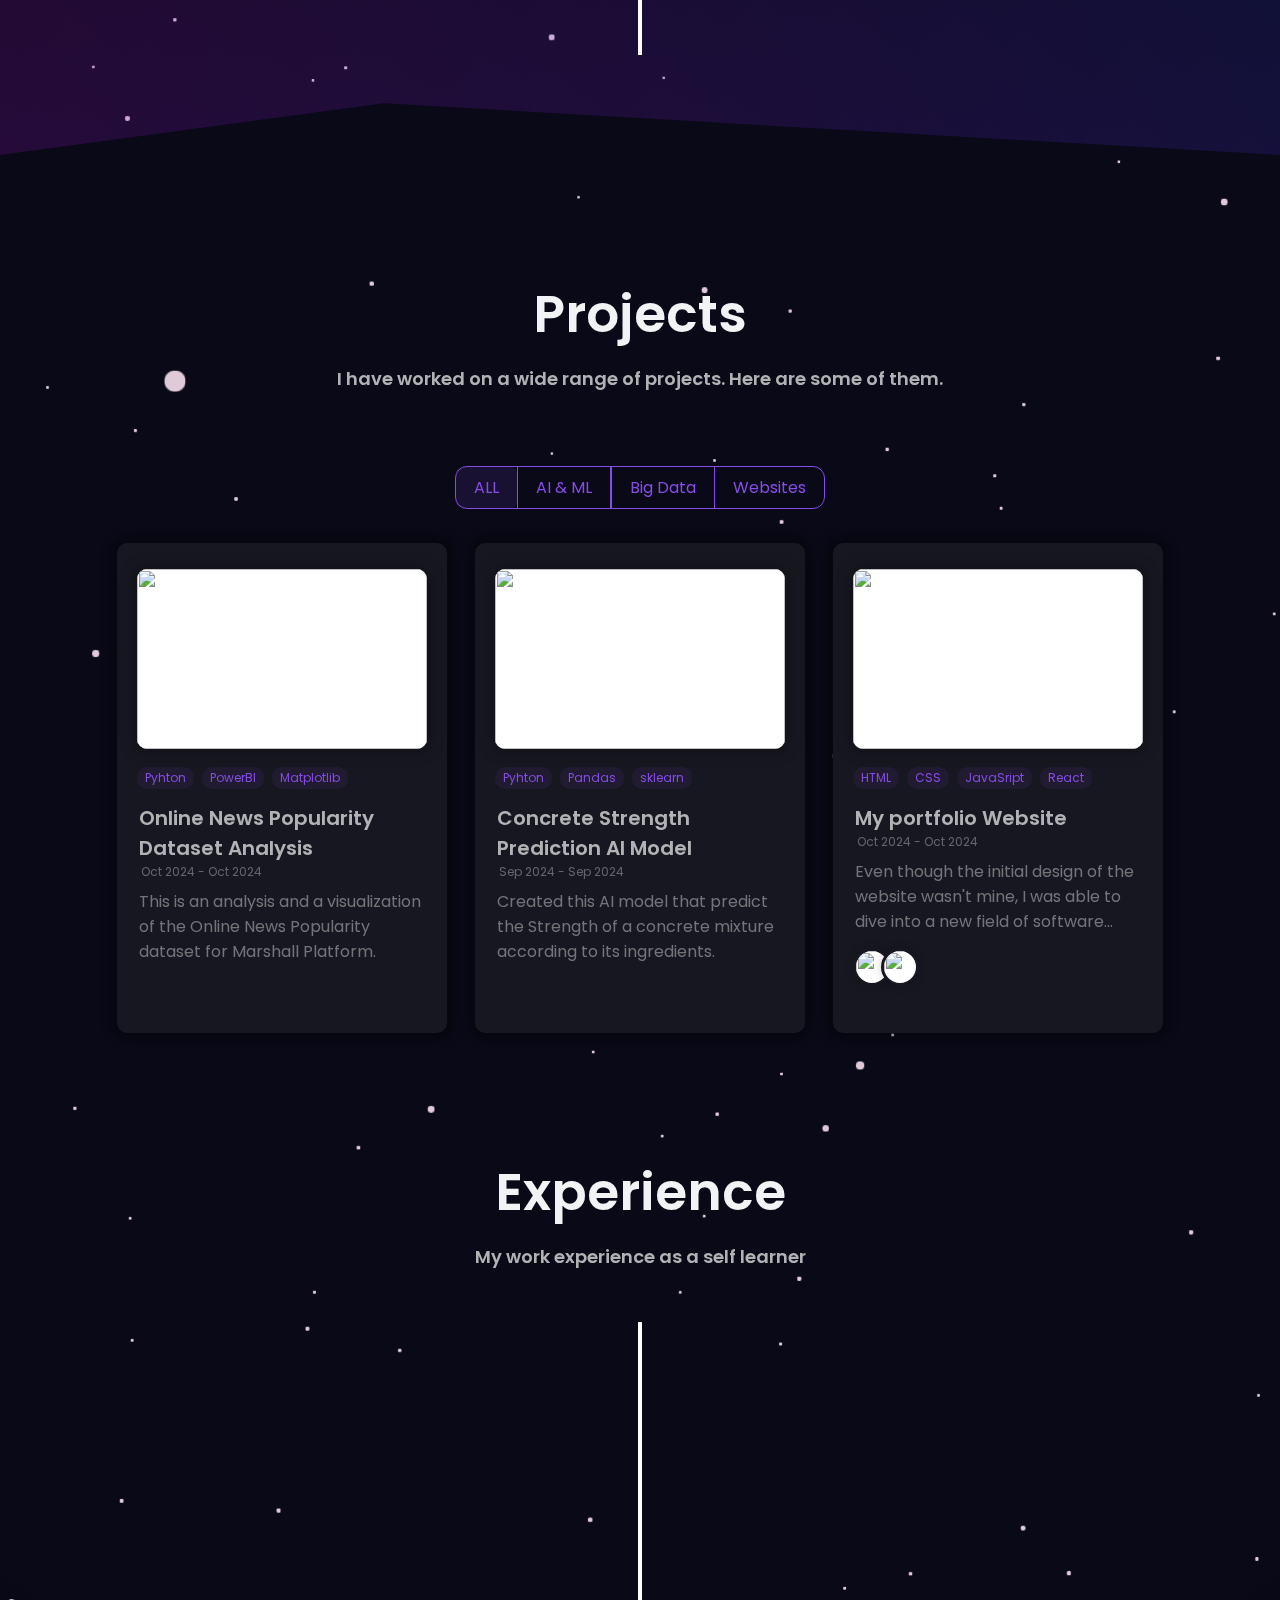
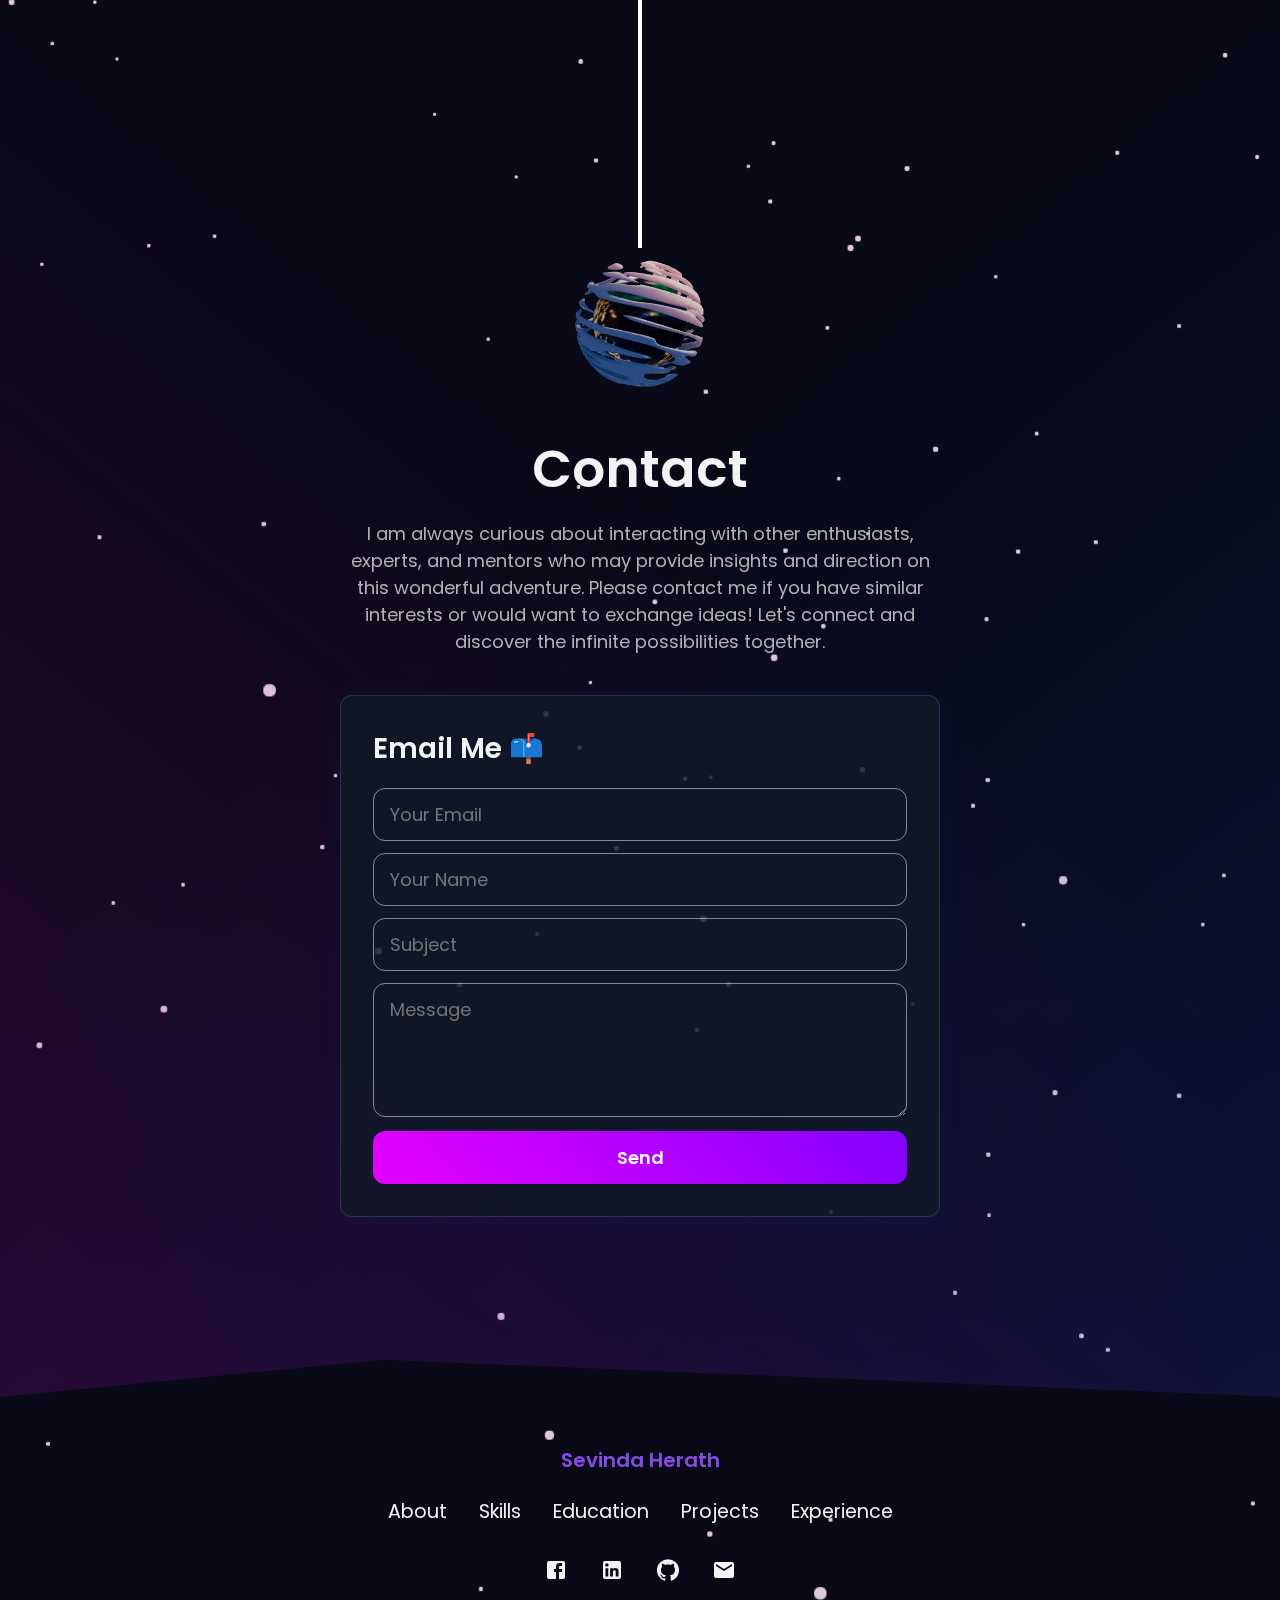
==== commit aea42cd8: "Update index.html" ====
--- a/index.html
+++ b/index.html
@@ -9,8 +9,8 @@
      <meta property="og:description" content="Passionate Cybersecurity and AI enthusiast. Fueled by curiosity and a commitment to creating impact, I am devoted to shaping a future that is both secure and intelligent."/>
     <meta name="keywords" content="sevinda herath, sevinda, herath, Sevinda Herath, Sevinda, Herath, tharindu thimasha, tharindu, thimasha, Tharindu, Thimasha, Tharindu Thimasha Sevinda Herath" />
     <meta name="description" content="Fueled by curiosity and a commitment to creating impact, I am devoted to shaping a future that is both secure and intelligent"/>
-    <meta property="og:image" content="https://img.icons8.com/?size=100&id=Sf2NuZRCVuaE&format=png&color=000000"/>
-    <link rel="apple-touch-icon" href="/HeroImage.png"/>
+    <meta property="og:image" content="/static/media/img.icons8.png"/>
+    <link rel="apple-touch-icon" href="/static/media/img.icons8.png"/>
     <link rel="manifest" href="/manifest.json"/>
     <title>Sevinda Herath - Passionate Cybersecurity and AI enthusiast.</title>
     <script defer="defer" src="/static/js/main.2580266f.js">
--- a/static/css/main.58a0c615.css
+++ b/static/css/main.58a0c615.css
@@ -1,2 +1,2 @@
-@import url(https://fonts.googleapis.com/css2?family=Poppins:wght@100;200;300;400;500;600;700;800;900&display=swap);*{box-sizing:border-box;font-family:Poppins,sans-serif;margin:0;scroll-behavior:smooth}*,body{padding:0}body{font-family:Montserrat,sans-serif;margin:0!important}::-webkit-scrollbar{height:80px;width:4px}::-webkit-scrollbar-track{background:#222a35}::-webkit-scrollbar-thumb{background:#575c66;border-radius:6px}::-webkit-scrollbar-thumb:hover{background:#626970}::-webkit-backdrop-filter{blur:3px saturate(106%)}.vertical-timeline *{-webkit-box-sizing:border-box;box-sizing:border-box}.vertical-timeline{margin:0 auto;max-width:1170px;padding:2em 0;position:relative;width:95%}.vertical-timeline:after{clear:both;content:"";display:table}.vertical-timeline:before{background:var(--line-color);content:"";height:100%;left:18px;position:absolute;top:0;width:4px}.vertical-timeline.vertical-timeline--one-column-right:before{left:auto;right:18px}@media only screen and (min-width:1170px){.vertical-timeline.vertical-timeline--two-columns{width:90%}.vertical-timeline.vertical-timeline--two-columns:before{left:50%;margin-left:-2px}}.vertical-timeline-element{margin:2em 0;position:relative}.vertical-timeline-element>div{min-height:1px}.vertical-timeline-element:after{clear:both;content:"";display:table}.vertical-timeline-element:first-child{margin-top:0}.vertical-timeline-element:last-child{margin-bottom:0}@media only screen and (min-width:1170px){.vertical-timeline-element{margin:4em 0}.vertical-timeline-element:first-child{margin-top:0}.vertical-timeline-element:last-child{margin-bottom:0}}.vertical-timeline-element-icon{border-radius:50%;-webkit-box-shadow:0 0 0 4px #fff,inset 0 2px 0 #00000014,0 3px 0 4px #0000000d;box-shadow:0 0 0 4px #fff,inset 0 2px 0 #00000014,0 3px 0 4px #0000000d;height:40px;left:0;position:absolute;top:0;width:40px}.vertical-timeline--one-column-right .vertical-timeline-element-icon{left:auto;right:0}.vertical-timeline-element-icon svg{display:block;height:24px;left:50%;margin-left:-12px;margin-top:-12px;position:relative;top:50%;width:24px}@media only screen and (min-width:1170px){.vertical-timeline--two-columns .vertical-timeline-element-icon{height:60px;left:50%;margin-left:-30px;width:60px}}.vertical-timeline-element-icon{-webkit-backface-visibility:hidden;-webkit-transform:translateZ(0)}.vertical-timeline--animate .vertical-timeline-element-icon.is-hidden{visibility:hidden}.vertical-timeline--animate .vertical-timeline-element-icon.bounce-in{-webkit-animation:cd-bounce-1 .6s;animation:cd-bounce-1 .6s;visibility:visible}@-webkit-keyframes cd-bounce-1{0%{opacity:0;-webkit-transform:scale(.5)}60%{opacity:1;-webkit-transform:scale(1.2)}to{-webkit-transform:scale(1)}}@keyframes cd-bounce-1{0%{opacity:0;-webkit-transform:scale(.5);transform:scale(.5)}60%{opacity:1;-webkit-transform:scale(1.2);transform:scale(1.2)}to{-webkit-transform:scale(1);transform:scale(1)}}.vertical-timeline-element-content{background:#fff;border-radius:.25em;-webkit-box-shadow:0 3px 0 #ddd;box-shadow:0 3px 0 #ddd;margin-left:60px;padding:1em;position:relative}.vertical-timeline--one-column-right .vertical-timeline-element-content{margin-left:0;margin-right:60px}.vertical-timeline-element--no-children .vertical-timeline-element-content{background:0 0;-webkit-box-shadow:none;box-shadow:none}.vertical-timeline-element-content:after{clear:both;content:"";display:table}.vertical-timeline-element-content h2{color:#303e49}.vertical-timeline-element-content .vertical-timeline-element-date,.vertical-timeline-element-content p{font-size:13px;font-size:.8125rem;font-weight:500}.vertical-timeline-element-content .vertical-timeline-element-date{display:inline-block}.vertical-timeline-element-content p{line-height:1.6;margin:1em 0 0}.vertical-timeline-element-subtitle,.vertical-timeline-element-title{margin:0}.vertical-timeline-element-content .vertical-timeline-element-date{float:left;opacity:.7;padding:.8em 0}.vertical-timeline-element-content-arrow{border:7px solid #0000;border-right-color:#fff;content:"";height:0;position:absolute;right:100%;top:16px;width:0}.vertical-timeline--one-column-right .vertical-timeline-element-content-arrow{border:7px solid #0000;border-left-color:#fff;content:"";height:0;left:100%;position:absolute;right:auto;top:16px;width:0}.vertical-timeline--one-column-right .vertical-timeline-element-content:before{border-left:7px solid #fff;border-right:initial;left:100%}.vertical-timeline-element--no-children .vertical-timeline-element-content-arrow,.vertical-timeline-element--no-children .vertical-timeline-element-content:before{display:none}@media only screen and (min-width:768px){.vertical-timeline-element-content h2{font-size:20px;font-size:1.25rem}.vertical-timeline-element-content p{font-size:16px;font-size:1rem}.vertical-timeline-element-content .vertical-timeline-element-date{font-size:14px;font-size:.875rem}}@media only screen and (min-width:1170px){.vertical-timeline--two-columns .vertical-timeline-element-content{margin-left:0;padding:1.5em;width:44%}.vertical-timeline--two-columns .vertical-timeline-element-content-arrow{left:100%;top:24px;-webkit-transform:rotate(180deg);transform:rotate(180deg)}.vertical-timeline--two-columns .vertical-timeline-element-content .vertical-timeline-element-date{font-size:16px;font-size:1rem;left:124%;position:absolute;top:6px;width:100%}.vertical-timeline--two-columns .vertical-timeline-element.vertical-timeline-element--right .vertical-timeline-element-content,.vertical-timeline--two-columns .vertical-timeline-element:nth-child(2n):not(.vertical-timeline-element--left) .vertical-timeline-element-content{float:right}.vertical-timeline--two-columns .vertical-timeline-element.vertical-timeline-element--right .vertical-timeline-element-content-arrow,.vertical-timeline--two-columns .vertical-timeline-element:nth-child(2n):not(.vertical-timeline-element--left) .vertical-timeline-element-content-arrow{left:auto;right:100%;top:24px;-webkit-transform:rotate(0);transform:rotate(0)}.vertical-timeline--one-column-right .vertical-timeline-element.vertical-timeline-element--right .vertical-timeline-element-content-arrow,.vertical-timeline--one-column-right .vertical-timeline-element:nth-child(2n):not(.vertical-timeline-element--left) .vertical-timeline-element-content-arrow{left:100%;right:auto;top:24px;-webkit-transform:rotate(0);transform:rotate(0)}.vertical-timeline--two-columns .vertical-timeline-element.vertical-timeline-element--right .vertical-timeline-element-content .vertical-timeline-element-date,.vertical-timeline--two-columns .vertical-timeline-element:nth-child(2n):not(.vertical-timeline-element--left) .vertical-timeline-element-content .vertical-timeline-element-date{left:auto;right:124%;text-align:right}}.vertical-timeline--animate .vertical-timeline-element-content.is-hidden{visibility:hidden}.vertical-timeline--animate .vertical-timeline-element-content.bounce-in{-webkit-animation:cd-bounce-2 .6s;animation:cd-bounce-2 .6s;visibility:visible}@media only screen and (min-width:1170px){.vertical-timeline--two-columns.vertical-timeline--animate .vertical-timeline-element.vertical-timeline-element--right .vertical-timeline-element-content.bounce-in,.vertical-timeline--two-columns.vertical-timeline--animate .vertical-timeline-element:nth-child(2n):not(.vertical-timeline-element--left) .vertical-timeline-element-content.bounce-in{-webkit-animation:cd-bounce-2-inverse .6s;animation:cd-bounce-2-inverse .6s}}@media only screen and (max-width:1169px){.vertical-timeline--animate .vertical-timeline-element-content.bounce-in{-webkit-animation:cd-bounce-2-inverse .6s;animation:cd-bounce-2-inverse .6s;visibility:visible}}@-webkit-keyframes cd-bounce-2{0%{opacity:0;-webkit-transform:translateX(-100px)}60%{opacity:1;-webkit-transform:translateX(20px)}to{-webkit-transform:translateX(0)}}@keyframes cd-bounce-2{0%{opacity:0;-webkit-transform:translateX(-100px);transform:translateX(-100px)}60%{opacity:1;-webkit-transform:translateX(20px);transform:translateX(20px)}to{-webkit-transform:translateX(0);transform:translateX(0)}}@-webkit-keyframes cd-bounce-2-inverse{0%{opacity:0;-webkit-transform:translateX(100px)}60%{opacity:1;-webkit-transform:translateX(-20px)}to{-webkit-transform:translateX(0)}}@keyframes cd-bounce-2-inverse{0%{opacity:0;-webkit-transform:translateX(100px);transform:translateX(100px)}60%{opacity:1;-webkit-transform:translateX(-20px);transform:translateX(-20px)}to{-webkit-transform:translateX(0);transform:translateX(0)}}
-/*# sourceMappingURL=main.58a0c615.css.map*/+@import url(https://fonts.googleapis.com/css2?family=Poppins:wght@100;200;300;400;500;600;700;800;900&display=swap);html{scroll-behavior: smooth;}*{box-sizing:border-box;font-family:Poppins,sans-serif;margin:0;scroll-behavior:smooth}*,body{padding:0}body{font-family:Montserrat,sans-serif;margin:0!important}::-webkit-scrollbar{height:80px;width:4px}::-webkit-scrollbar-track{background:#222a35}::-webkit-scrollbar-thumb{background:#575c66;border-radius:6px}::-webkit-scrollbar-thumb:hover{background:#626970}::-webkit-backdrop-filter{blur:3px saturate(106%)}.vertical-timeline *{-webkit-box-sizing:border-box;box-sizing:border-box}.vertical-timeline{margin:0 auto;max-width:1170px;padding:2em 0;position:relative;width:95%}.vertical-timeline:after{clear:both;content:"";display:table}.vertical-timeline:before{background:var(--line-color);content:"";height:100%;left:18px;position:absolute;top:0;width:4px}.vertical-timeline.vertical-timeline--one-column-right:before{left:auto;right:18px}@media only screen and (min-width:1170px){.vertical-timeline.vertical-timeline--two-columns{width:90%}.vertical-timeline.vertical-timeline--two-columns:before{left:50%;margin-left:-2px}}.vertical-timeline-element{margin:2em 0;position:relative}.vertical-timeline-element>div{min-height:1px}.vertical-timeline-element:after{clear:both;content:"";display:table}.vertical-timeline-element:first-child{margin-top:0}.vertical-timeline-element:last-child{margin-bottom:0}@media only screen and (min-width:1170px){.vertical-timeline-element{margin:4em 0}.vertical-timeline-element:first-child{margin-top:0}.vertical-timeline-element:last-child{margin-bottom:0}}.vertical-timeline-element-icon{border-radius:50%;-webkit-box-shadow:0 0 0 4px #fff,inset 0 2px 0 #00000014,0 3px 0 4px #0000000d;box-shadow:0 0 0 4px #fff,inset 0 2px 0 #00000014,0 3px 0 4px #0000000d;height:40px;left:0;position:absolute;top:0;width:40px}.vertical-timeline--one-column-right .vertical-timeline-element-icon{left:auto;right:0}.vertical-timeline-element-icon svg{display:block;height:24px;left:50%;margin-left:-12px;margin-top:-12px;position:relative;top:50%;width:24px}@media only screen and (min-width:1170px){.vertical-timeline--two-columns .vertical-timeline-element-icon{height:60px;left:50%;margin-left:-30px;width:60px}}.vertical-timeline-element-icon{-webkit-backface-visibility:hidden;-webkit-transform:translateZ(0)}.vertical-timeline--animate .vertical-timeline-element-icon.is-hidden{visibility:hidden}.vertical-timeline--animate .vertical-timeline-element-icon.bounce-in{-webkit-animation:cd-bounce-1 .6s;animation:cd-bounce-1 .6s;visibility:visible}@-webkit-keyframes cd-bounce-1{0%{opacity:0;-webkit-transform:scale(.5)}60%{opacity:1;-webkit-transform:scale(1.2)}to{-webkit-transform:scale(1)}}@keyframes cd-bounce-1{0%{opacity:0;-webkit-transform:scale(.5);transform:scale(.5)}60%{opacity:1;-webkit-transform:scale(1.2);transform:scale(1.2)}to{-webkit-transform:scale(1);transform:scale(1)}}.vertical-timeline-element-content{background:#fff;border-radius:.25em;-webkit-box-shadow:0 3px 0 #ddd;box-shadow:0 3px 0 #ddd;margin-left:60px;padding:1em;position:relative}.vertical-timeline--one-column-right .vertical-timeline-element-content{margin-left:0;margin-right:60px}.vertical-timeline-element--no-children .vertical-timeline-element-content{background:0 0;-webkit-box-shadow:none;box-shadow:none}.vertical-timeline-element-content:after{clear:both;content:"";display:table}.vertical-timeline-element-content h2{color:#303e49}.vertical-timeline-element-content .vertical-timeline-element-date,.vertical-timeline-element-content p{font-size:13px;font-size:.8125rem;font-weight:500}.vertical-timeline-element-content .vertical-timeline-element-date{display:inline-block}.vertical-timeline-element-content p{line-height:1.6;margin:1em 0 0}.vertical-timeline-element-subtitle,.vertical-timeline-element-title{margin:0}.vertical-timeline-element-content .vertical-timeline-element-date{float:left;opacity:.7;padding:.8em 0}.vertical-timeline-element-content-arrow{border:7px solid #0000;border-right-color:#fff;content:"";height:0;position:absolute;right:100%;top:16px;width:0}.vertical-timeline--one-column-right .vertical-timeline-element-content-arrow{border:7px solid #0000;border-left-color:#fff;content:"";height:0;left:100%;position:absolute;right:auto;top:16px;width:0}.vertical-timeline--one-column-right .vertical-timeline-element-content:before{border-left:7px solid #fff;border-right:initial;left:100%}.vertical-timeline-element--no-children .vertical-timeline-element-content-arrow,.vertical-timeline-element--no-children .vertical-timeline-element-content:before{display:none}@media only screen and (min-width:768px){.vertical-timeline-element-content h2{font-size:20px;font-size:1.25rem}.vertical-timeline-element-content p{font-size:16px;font-size:1rem}.vertical-timeline-element-content .vertical-timeline-element-date{font-size:14px;font-size:.875rem}}@media only screen and (min-width:1170px){.vertical-timeline--two-columns .vertical-timeline-element-content{margin-left:0;padding:1.5em;width:44%}.vertical-timeline--two-columns .vertical-timeline-element-content-arrow{left:100%;top:24px;-webkit-transform:rotate(180deg);transform:rotate(180deg)}.vertical-timeline--two-columns .vertical-timeline-element-content .vertical-timeline-element-date{font-size:16px;font-size:1rem;left:124%;position:absolute;top:6px;width:100%}.vertical-timeline--two-columns .vertical-timeline-element.vertical-timeline-element--right .vertical-timeline-element-content,.vertical-timeline--two-columns .vertical-timeline-element:nth-child(2n):not(.vertical-timeline-element--left) .vertical-timeline-element-content{float:right}.vertical-timeline--two-columns .vertical-timeline-element.vertical-timeline-element--right .vertical-timeline-element-content-arrow,.vertical-timeline--two-columns .vertical-timeline-element:nth-child(2n):not(.vertical-timeline-element--left) .vertical-timeline-element-content-arrow{left:auto;right:100%;top:24px;-webkit-transform:rotate(0);transform:rotate(0)}.vertical-timeline--one-column-right .vertical-timeline-element.vertical-timeline-element--right .vertical-timeline-element-content-arrow,.vertical-timeline--one-column-right .vertical-timeline-element:nth-child(2n):not(.vertical-timeline-element--left) .vertical-timeline-element-content-arrow{left:100%;right:auto;top:24px;-webkit-transform:rotate(0);transform:rotate(0)}.vertical-timeline--two-columns .vertical-timeline-element.vertical-timeline-element--right .vertical-timeline-element-content .vertical-timeline-element-date,.vertical-timeline--two-columns .vertical-timeline-element:nth-child(2n):not(.vertical-timeline-element--left) .vertical-timeline-element-content .vertical-timeline-element-date{left:auto;right:124%;text-align:right}}.vertical-timeline--animate .vertical-timeline-element-content.is-hidden{visibility:hidden}.vertical-timeline--animate .vertical-timeline-element-content.bounce-in{-webkit-animation:cd-bounce-2 .6s;animation:cd-bounce-2 .6s;visibility:visible}@media only screen and (min-width:1170px){.vertical-timeline--two-columns.vertical-timeline--animate .vertical-timeline-element.vertical-timeline-element--right .vertical-timeline-element-content.bounce-in,.vertical-timeline--two-columns.vertical-timeline--animate .vertical-timeline-element:nth-child(2n):not(.vertical-timeline-element--left) .vertical-timeline-element-content.bounce-in{-webkit-animation:cd-bounce-2-inverse .6s;animation:cd-bounce-2-inverse .6s}}@media only screen and (max-width:1169px){.vertical-timeline--animate .vertical-timeline-element-content.bounce-in{-webkit-animation:cd-bounce-2-inverse .6s;animation:cd-bounce-2-inverse .6s;visibility:visible}}@-webkit-keyframes cd-bounce-2{0%{opacity:0;-webkit-transform:translateX(-100px)}60%{opacity:1;-webkit-transform:translateX(20px)}to{-webkit-transform:translateX(0)}}@keyframes cd-bounce-2{0%{opacity:0;-webkit-transform:translateX(-100px);transform:translateX(-100px)}60%{opacity:1;-webkit-transform:translateX(20px);transform:translateX(20px)}to{-webkit-transform:translateX(0);transform:translateX(0)}}@-webkit-keyframes cd-bounce-2-inverse{0%{opacity:0;-webkit-transform:translateX(100px)}60%{opacity:1;-webkit-transform:translateX(-20px)}to{-webkit-transform:translateX(0)}}@keyframes cd-bounce-2-inverse{0%{opacity:0;-webkit-transform:translateX(100px);transform:translateX(100px)}60%{opacity:1;-webkit-transform:translateX(-20px);transform:translateX(-20px)}to{-webkit-transform:translateX(0);transform:translateX(0)}}
+/*# sourceMappingURL=main.58a0c615.css.map*/
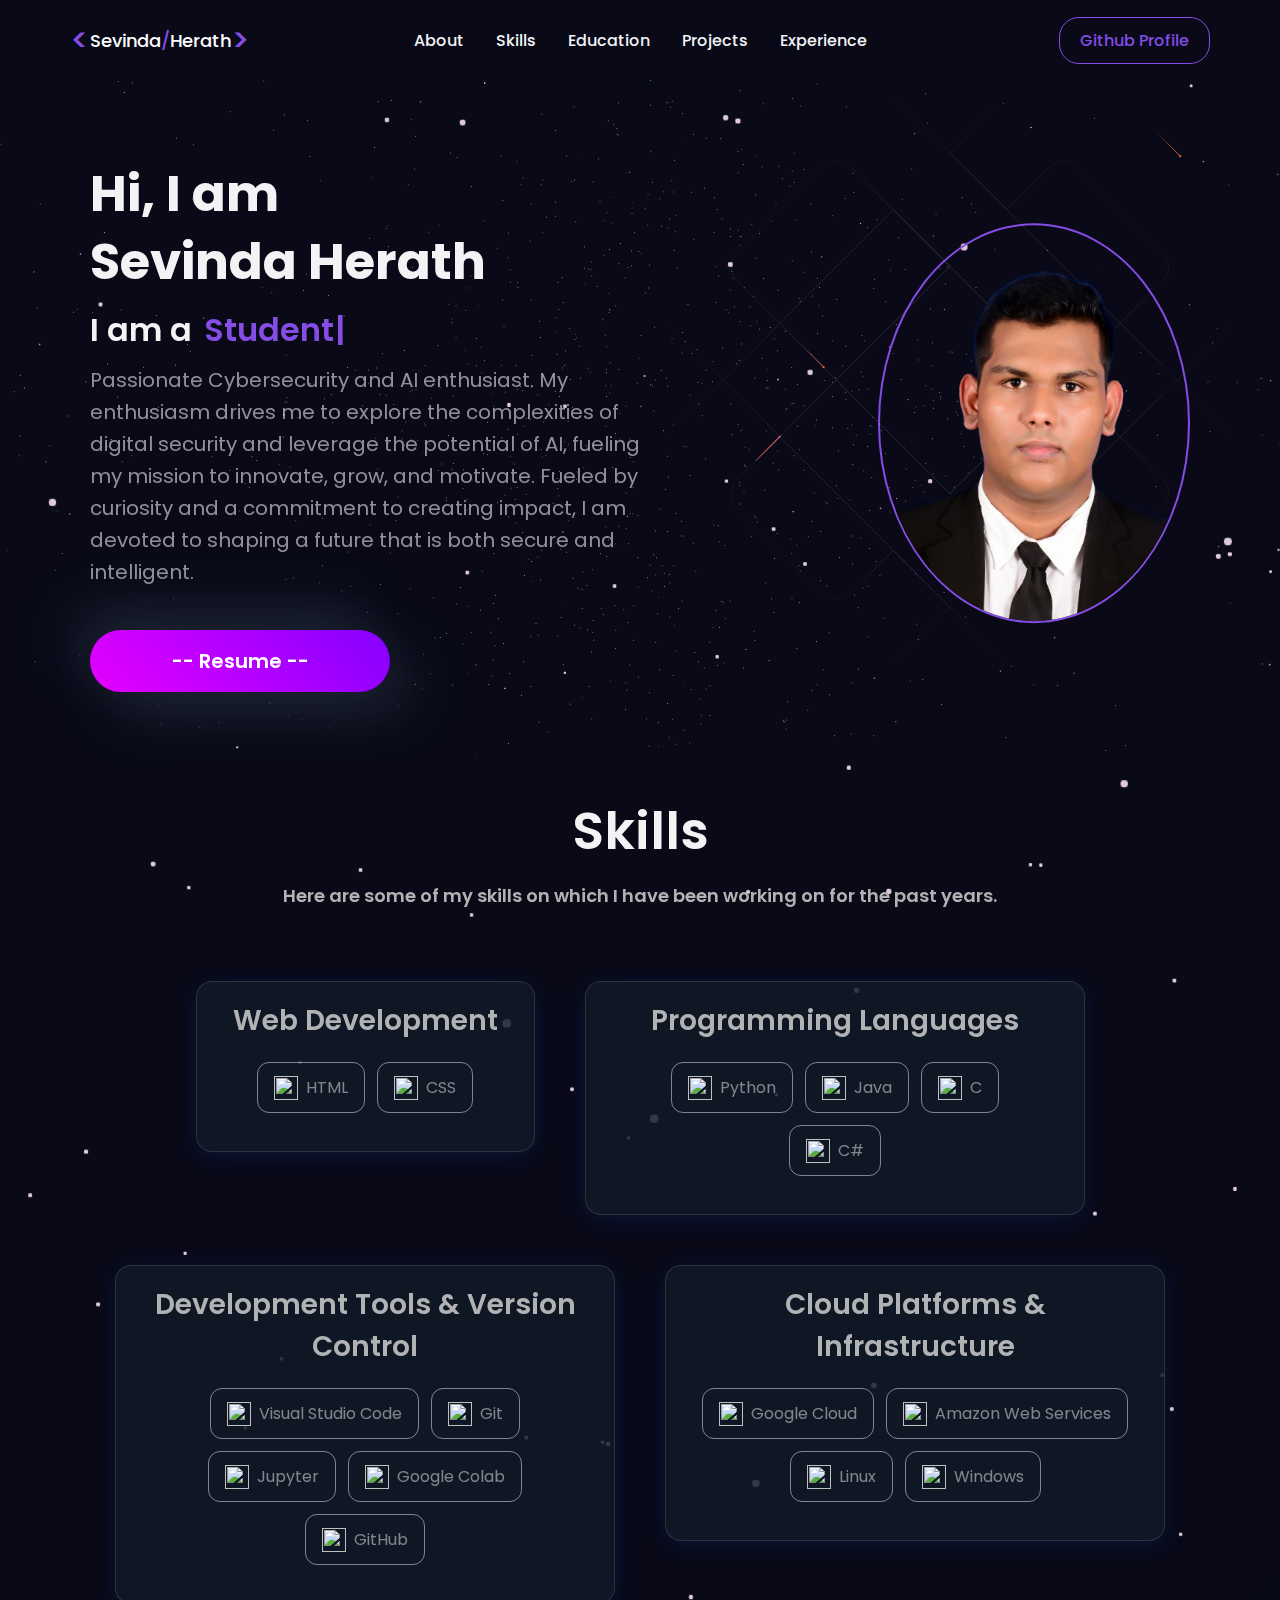
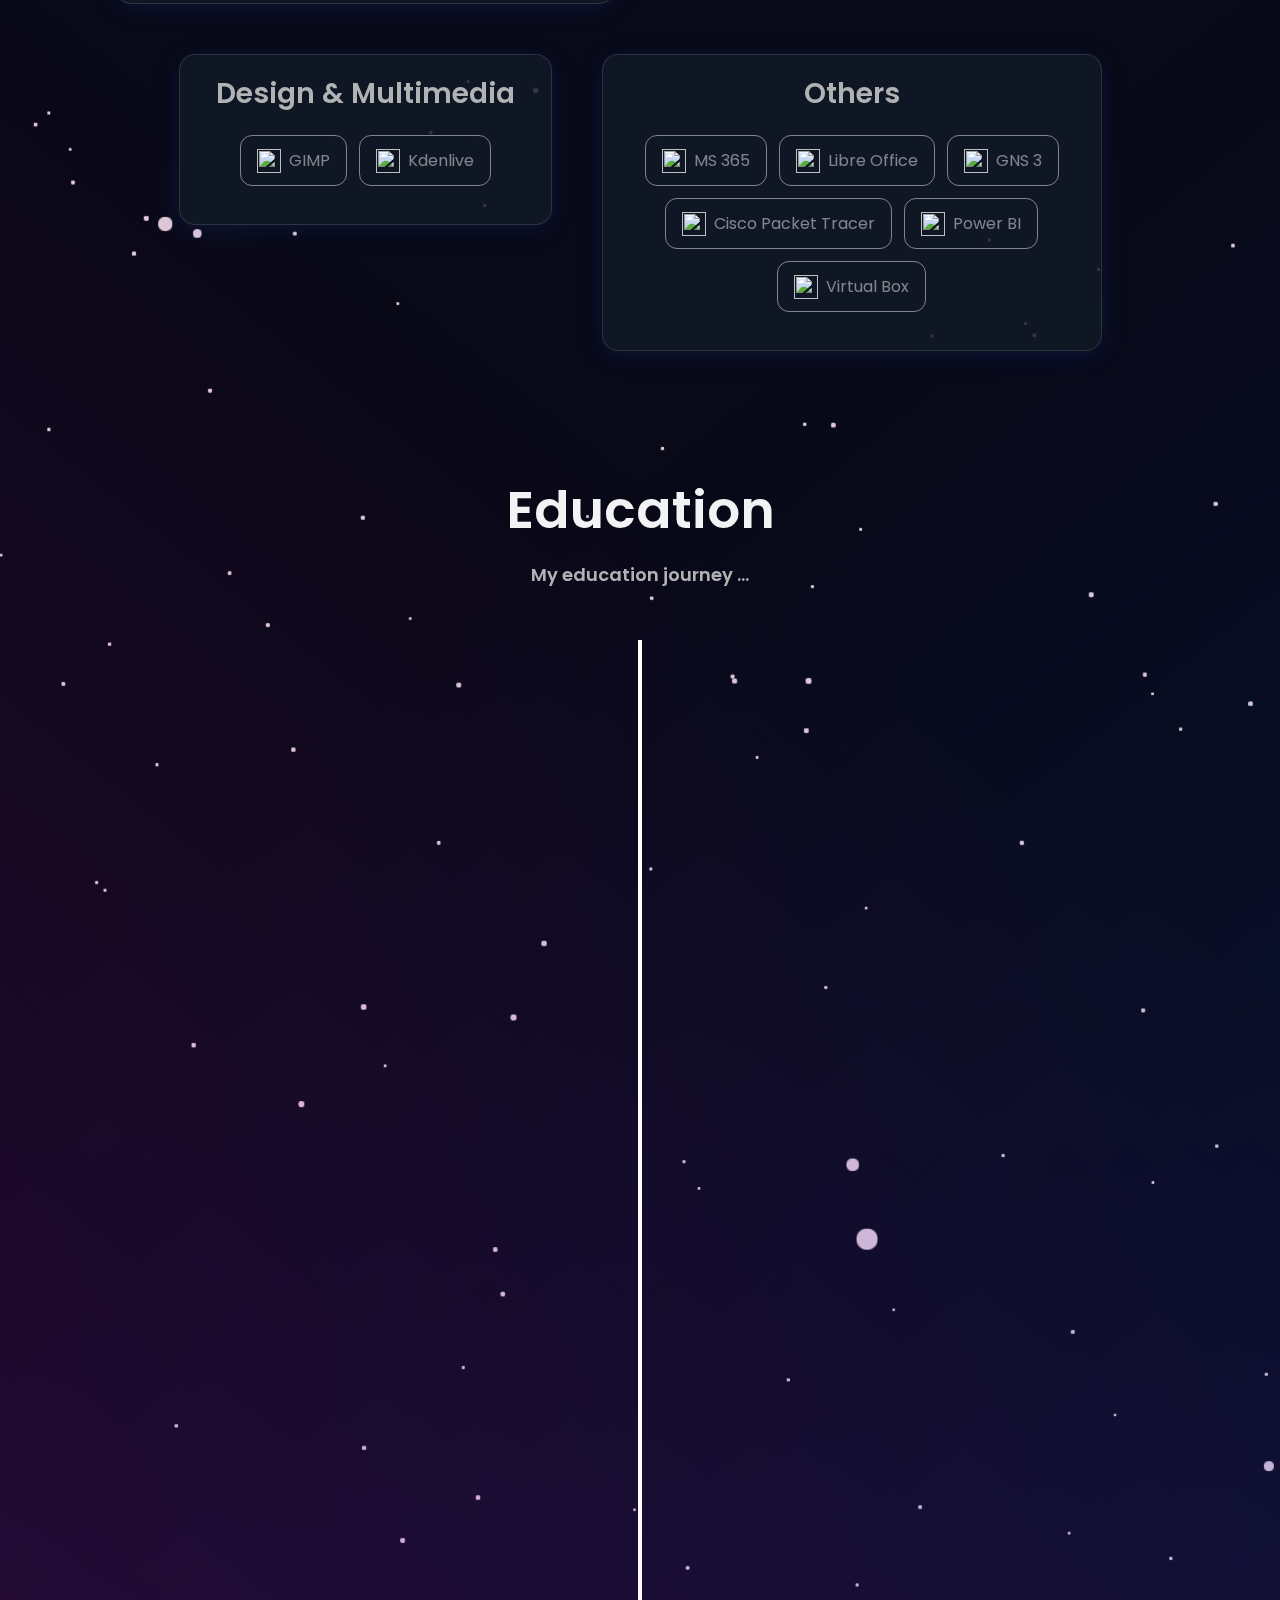
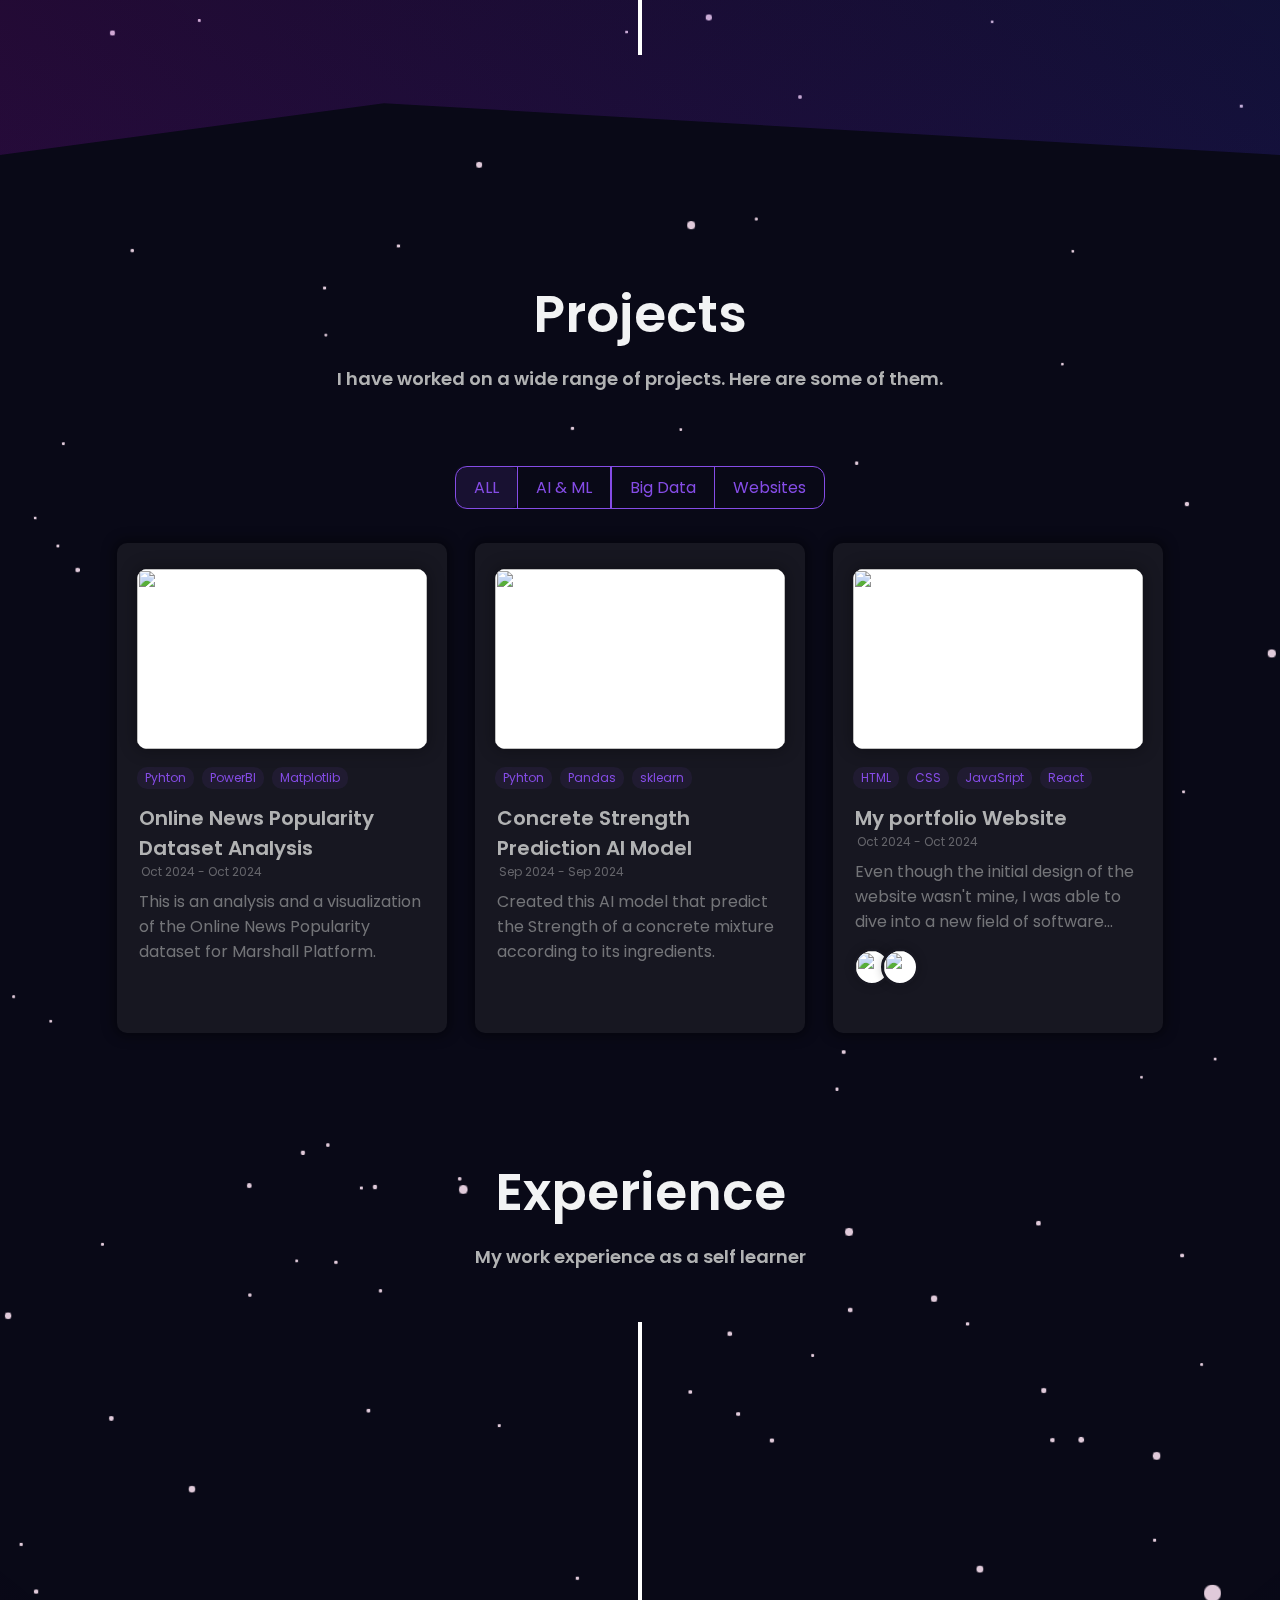
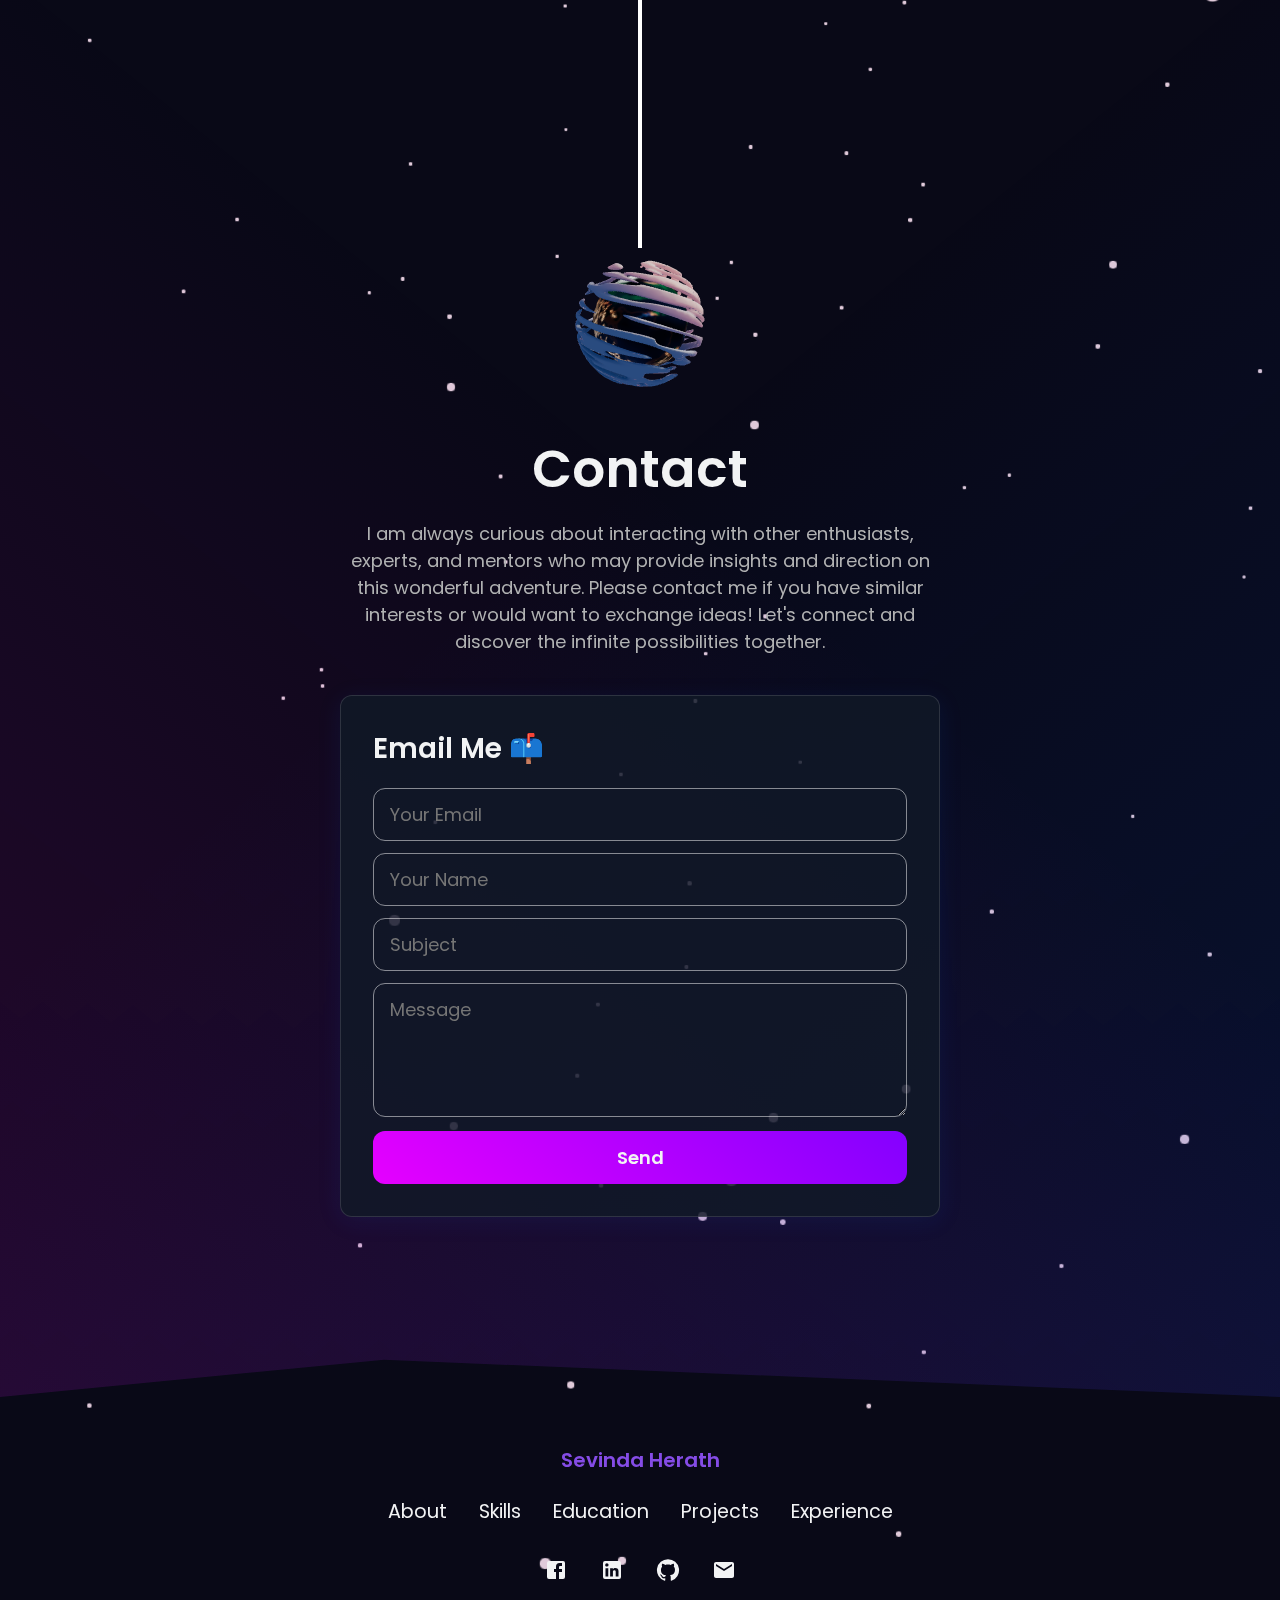
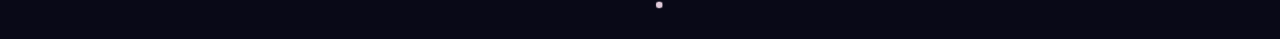
==== commit 9f73ca5d: "Update index.html" ====
--- a/index.html
+++ b/index.html
@@ -15,6 +15,16 @@
     <title>Sevinda Herath - Passionate Cybersecurity and AI enthusiast.</title>
     <script defer="defer" src="/static/js/main.2580266f.js">
     </script><link href="/static/css/main.58a0c615.css" rel="stylesheet">
+    
+    <!-- Clarity tracking code for https://sevinda-herath.github.io/ -->
+    <script>    
+      (function(c,l,a,r,i,t,y){
+        c[a]=c[a]||function(){(c[a].q=c[a].q||[]).push(arguments)};
+        t=l.createElement(r);t.async=1;t.src="https://www.clarity.ms/tag/"+i+"?ref=bwt";
+        y=l.getElementsByTagName(r)[0];y.parentNode.insertBefore(t,y);
+      })(window, document, "clarity", "script", "oq4yc2k0da");
+    </script>
+    
   </head>
   <body>
 
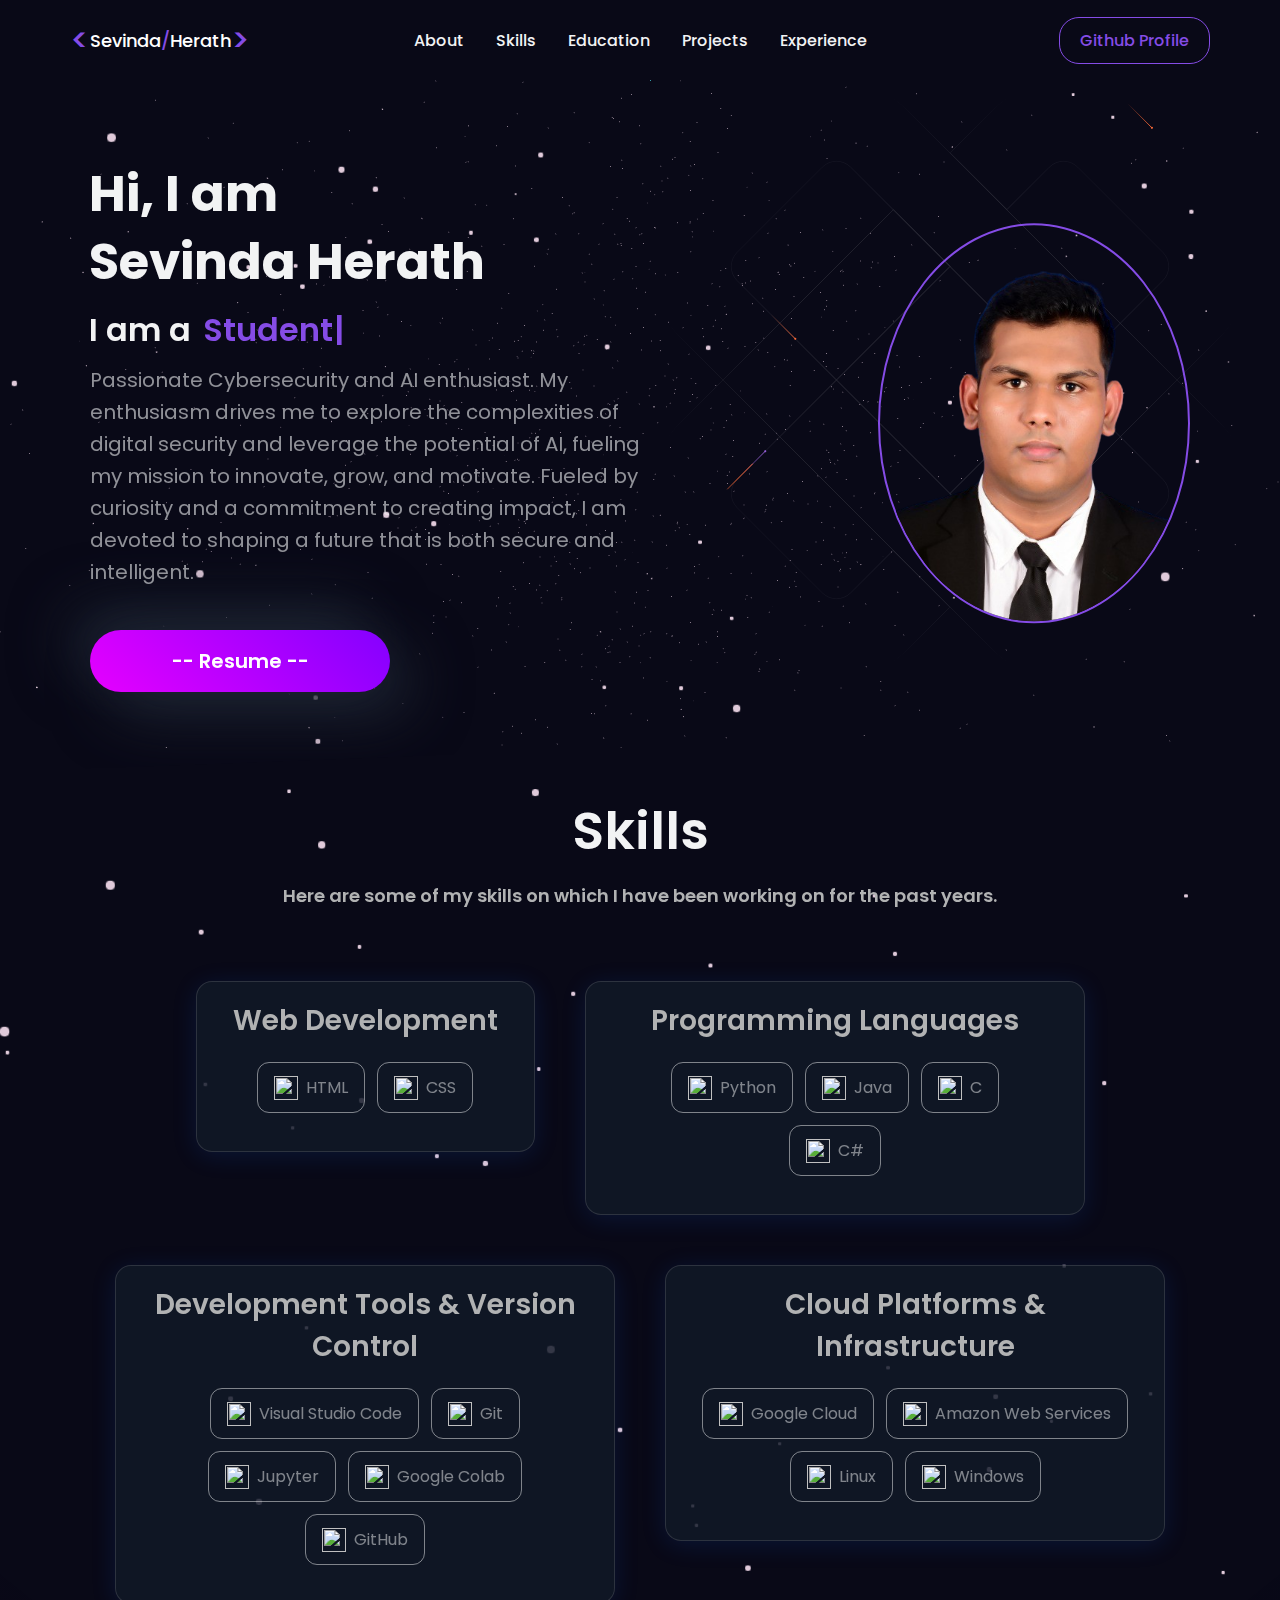
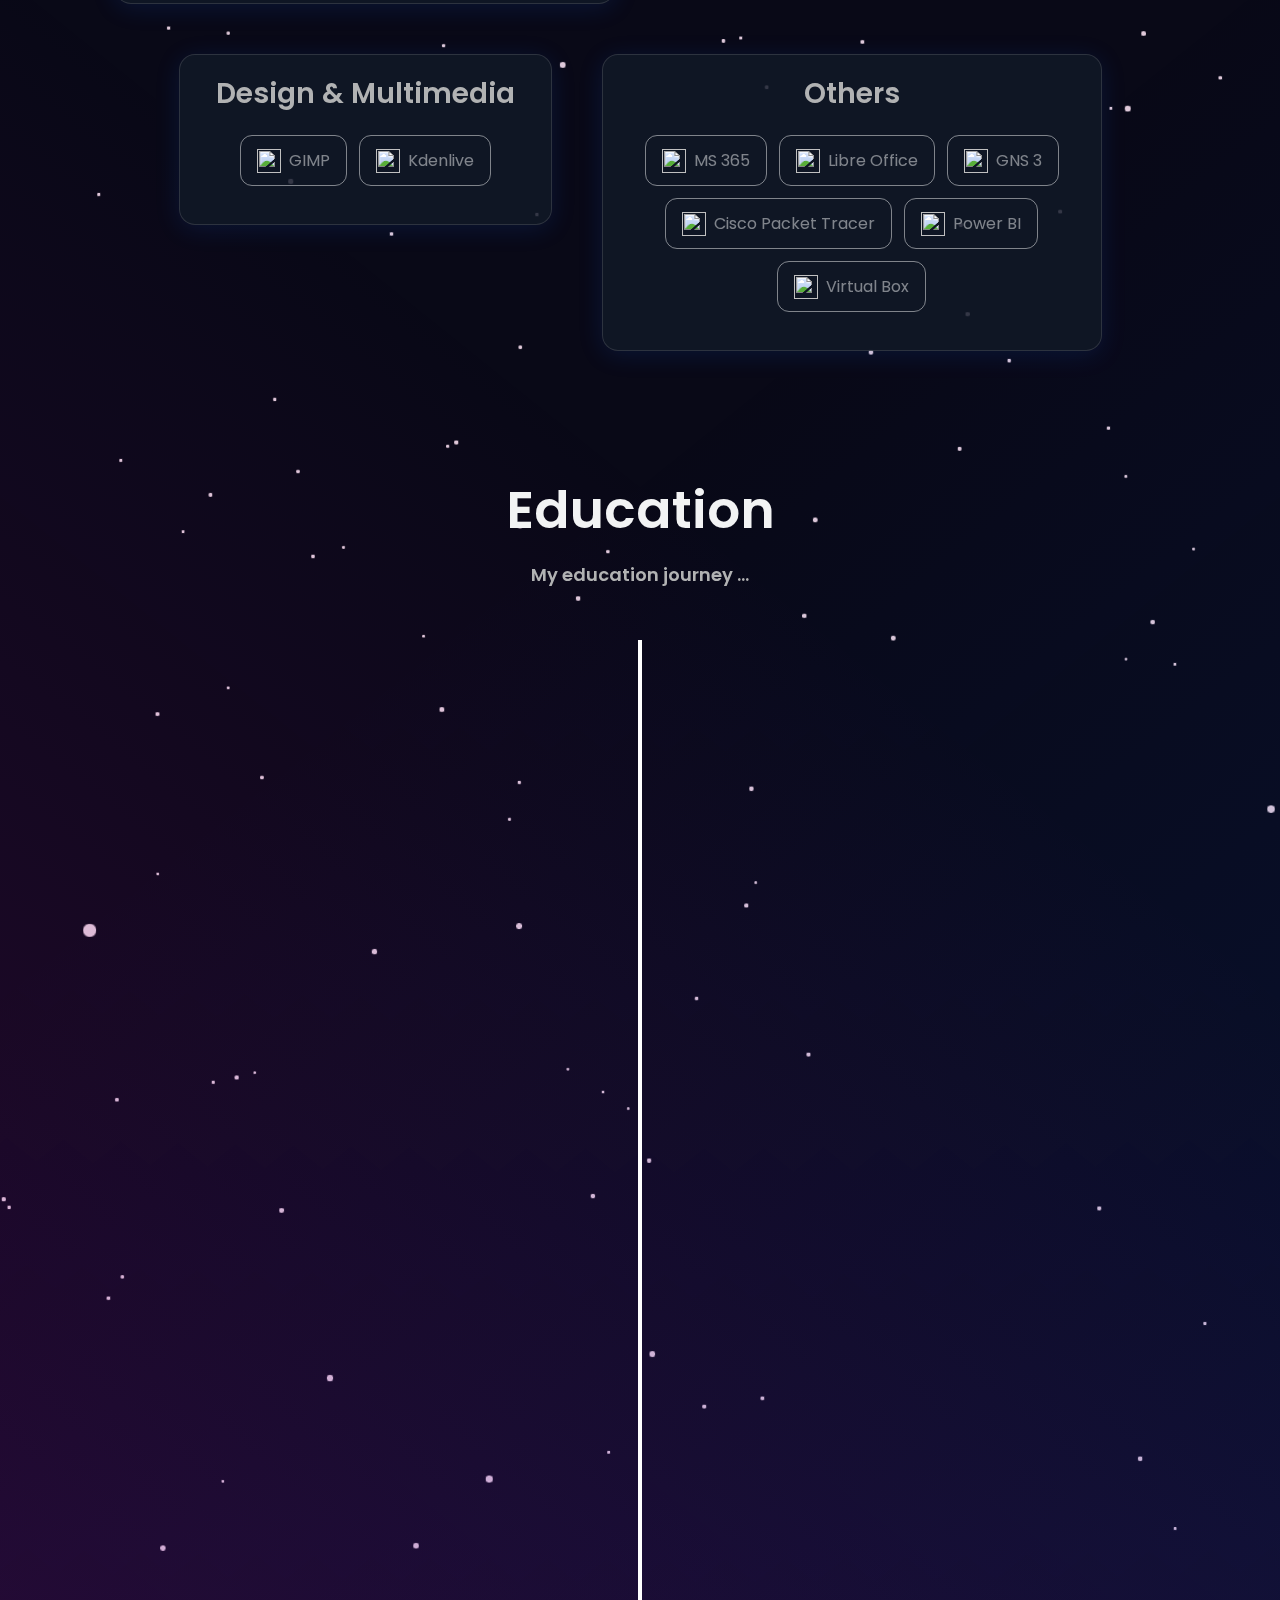
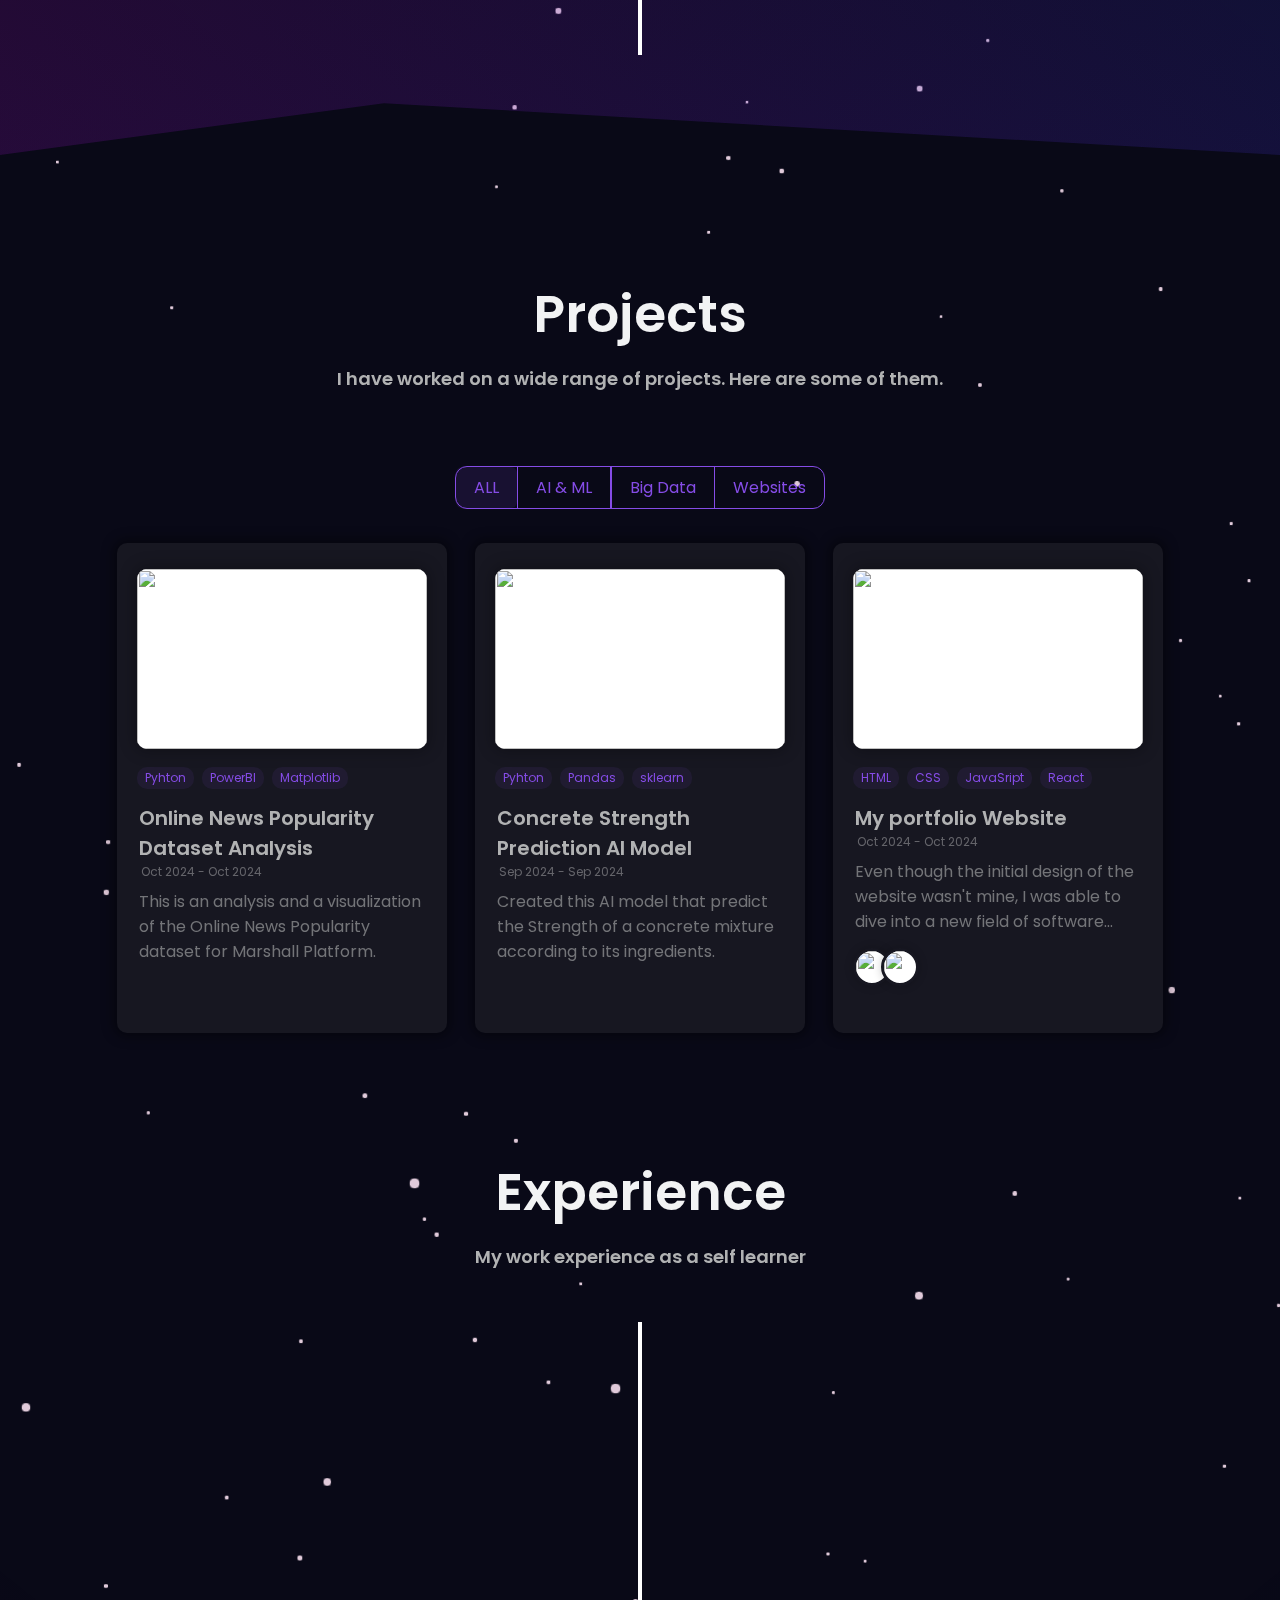
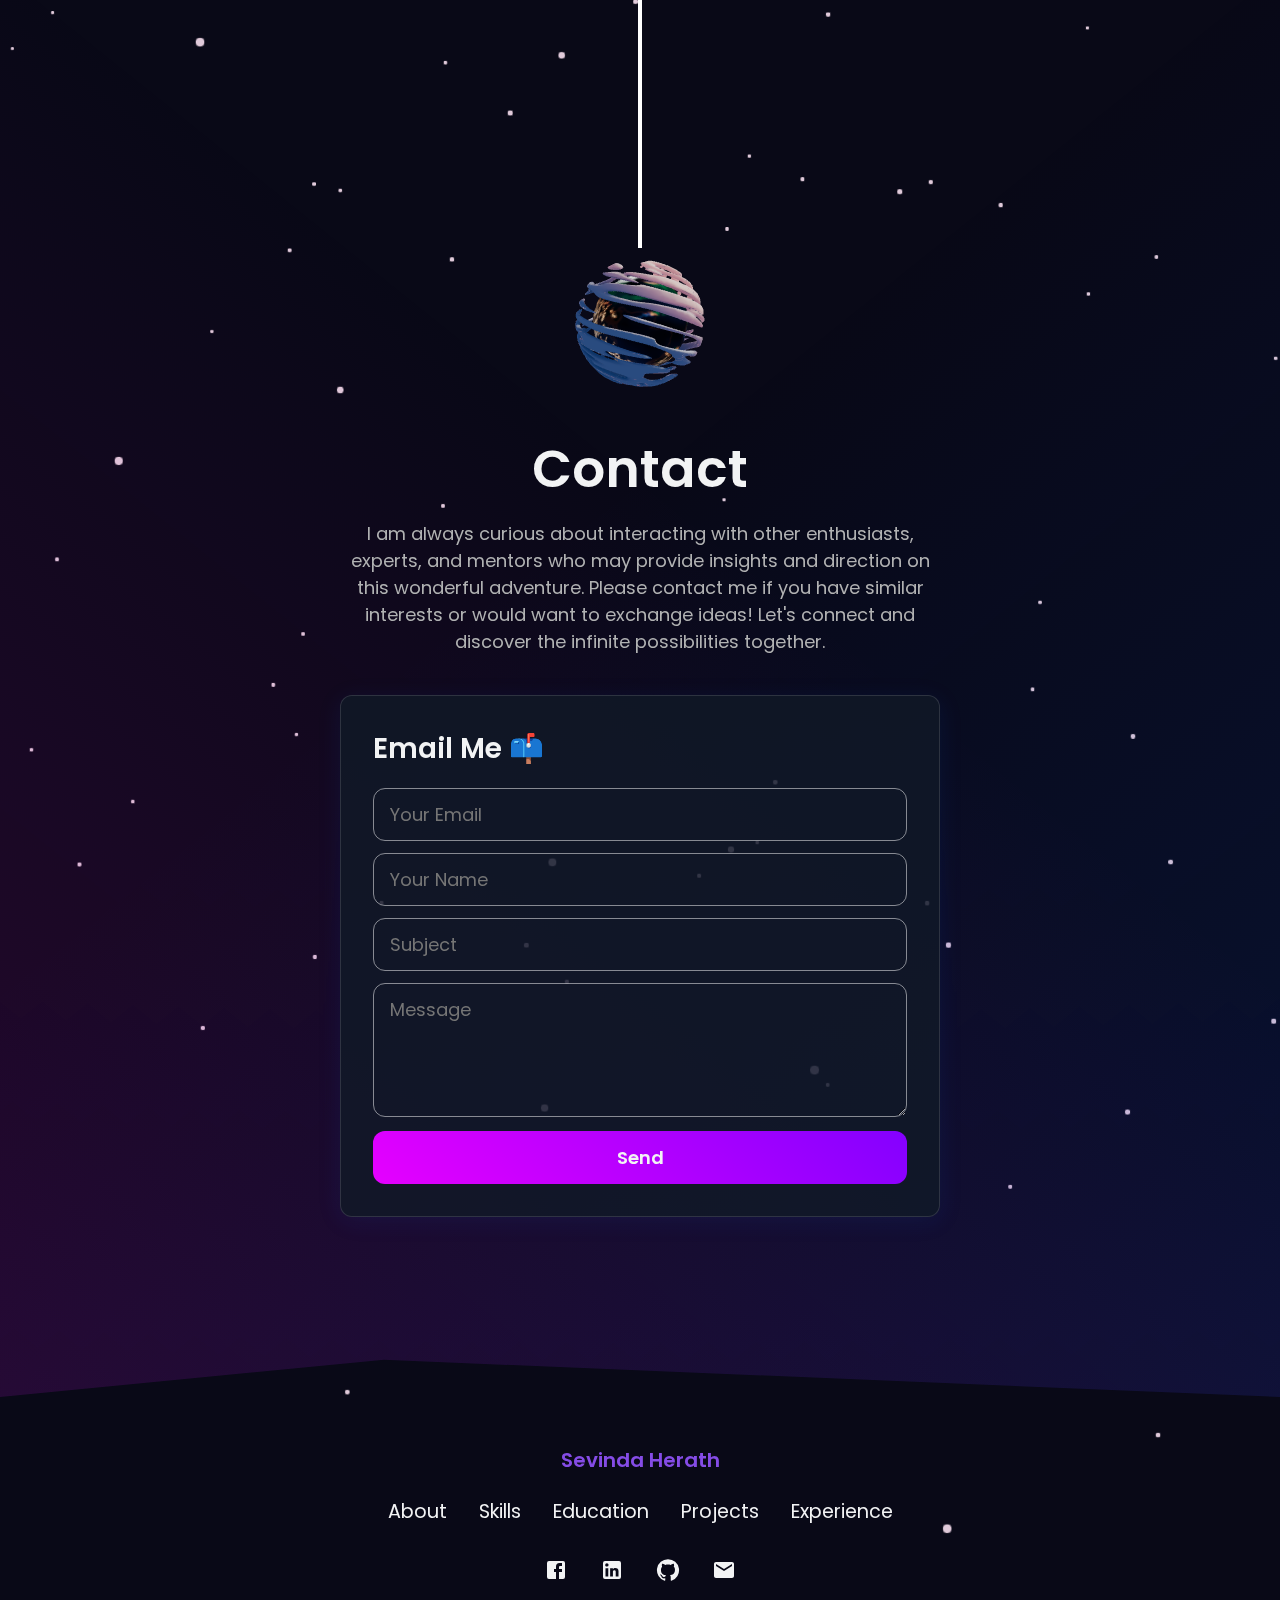
==== commit acdca2f3: "google analytics & bing" ====
--- a/index.html
+++ b/index.html
@@ -25,6 +25,15 @@
       })(window, document, "clarity", "script", "oq4yc2k0da");
     </script>
     
+  <!-- Google tag (gtag.js) -->
+  <script async src="https://www.googletagmanager.com/gtag/js?id=G-C2YKZKGDKF"></script>
+  <script>
+    window.dataLayer = window.dataLayer || [];
+    function gtag(){dataLayer.push(arguments);}
+    gtag('js', new Date());
+    gtag('config', 'G-C2YKZKGDKF');
+  </script>
+
   </head>
   <body>
 
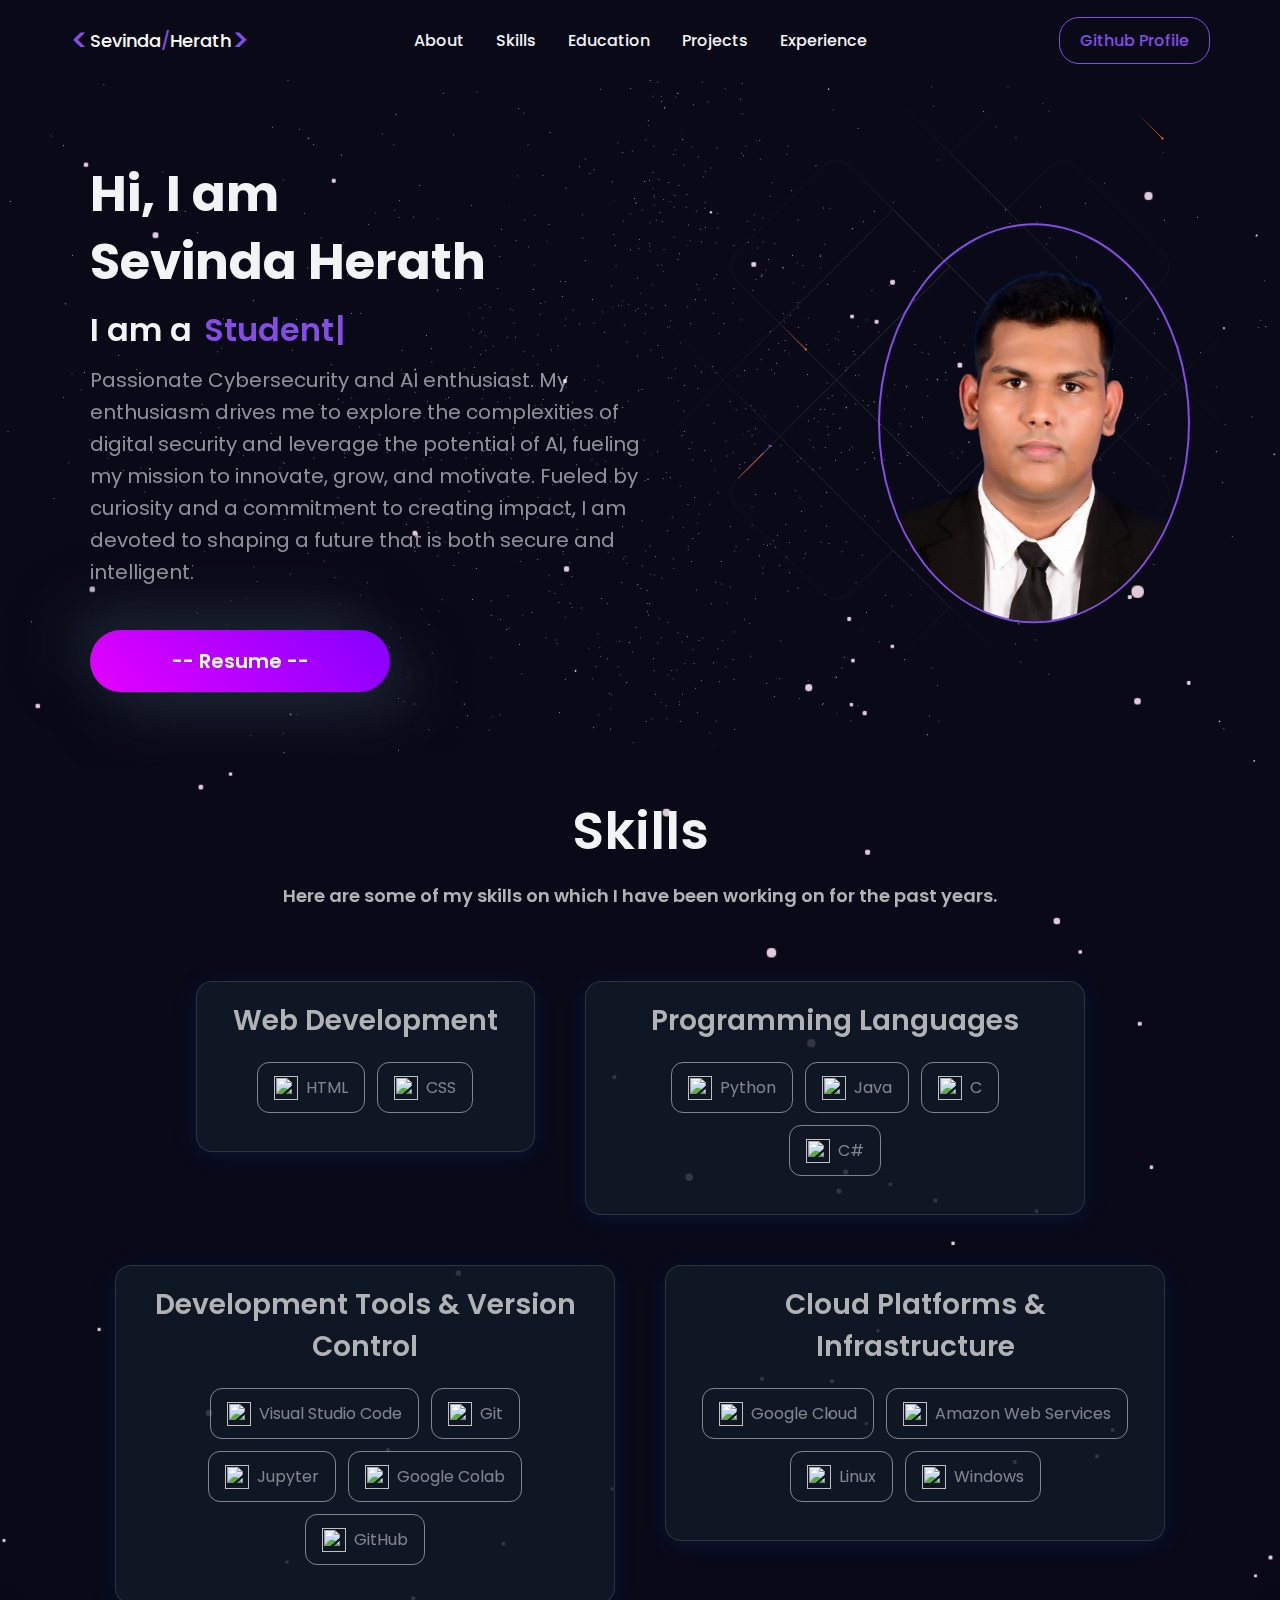
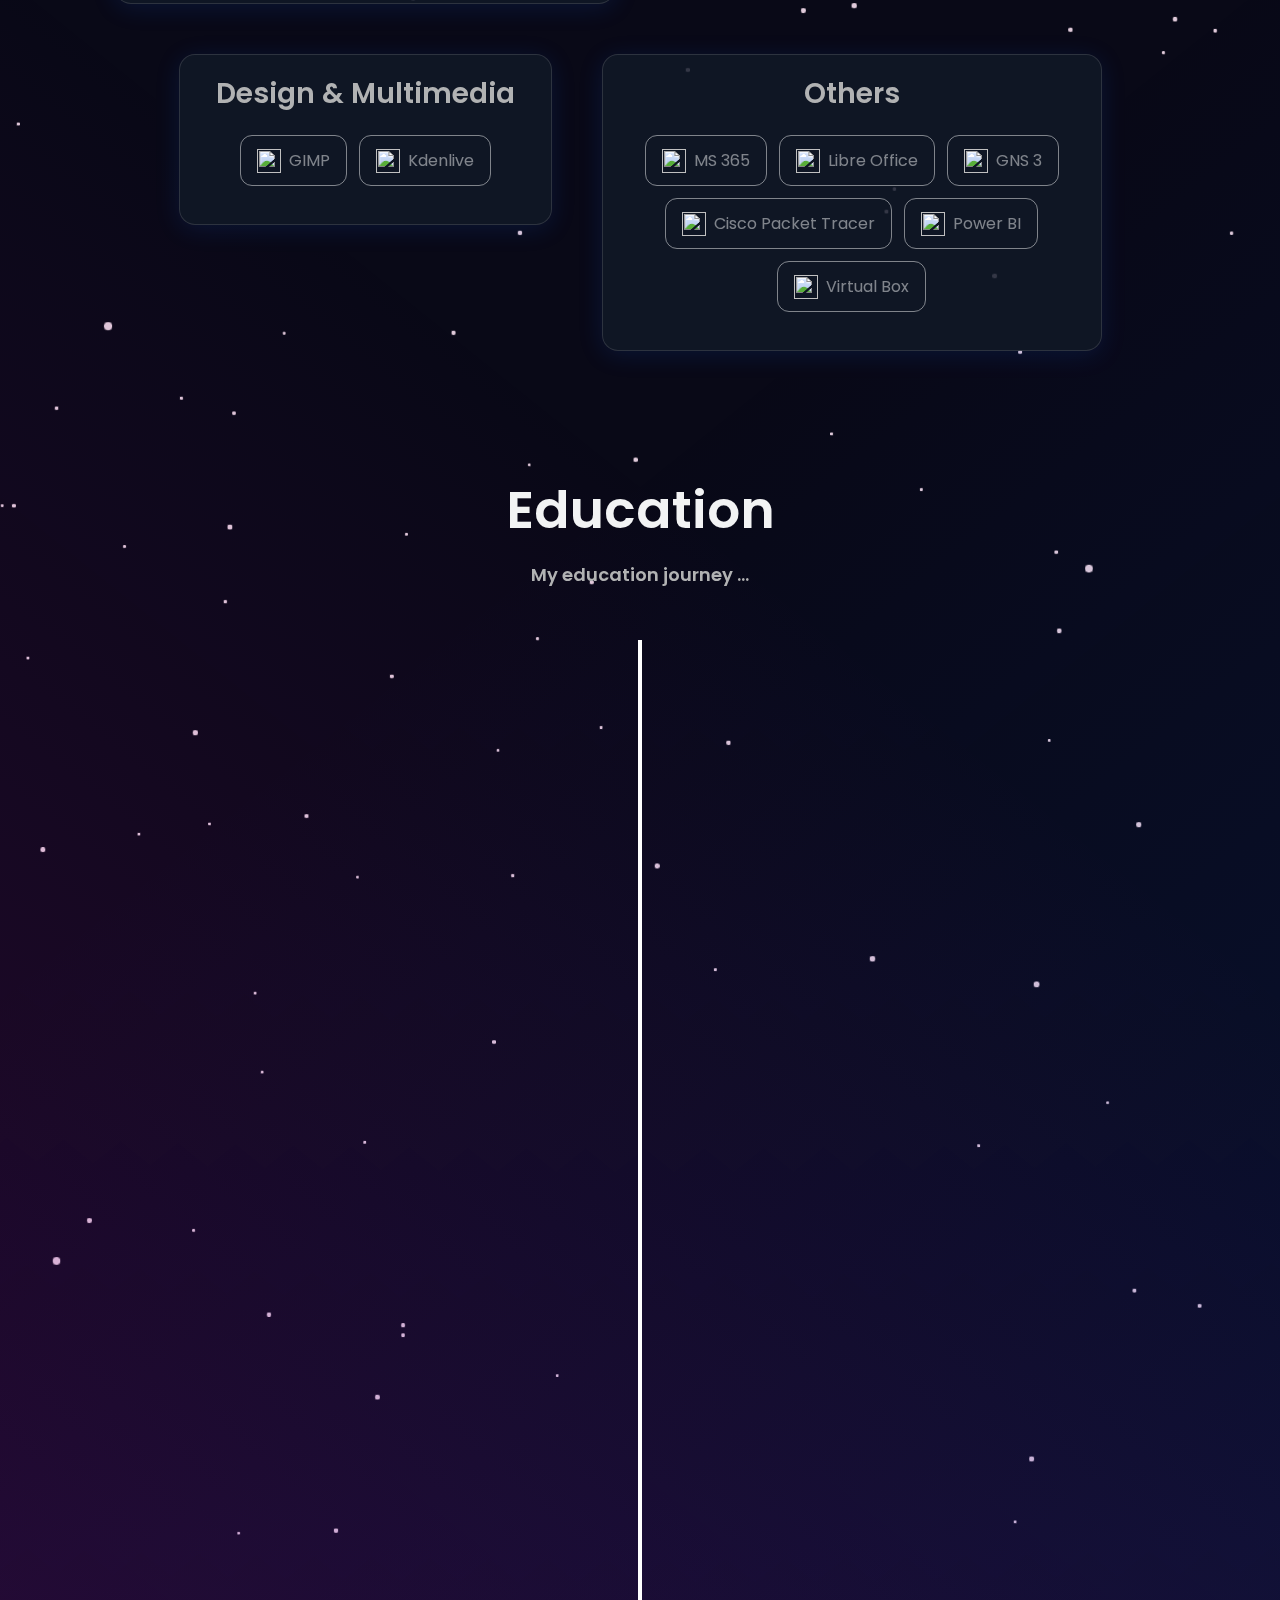
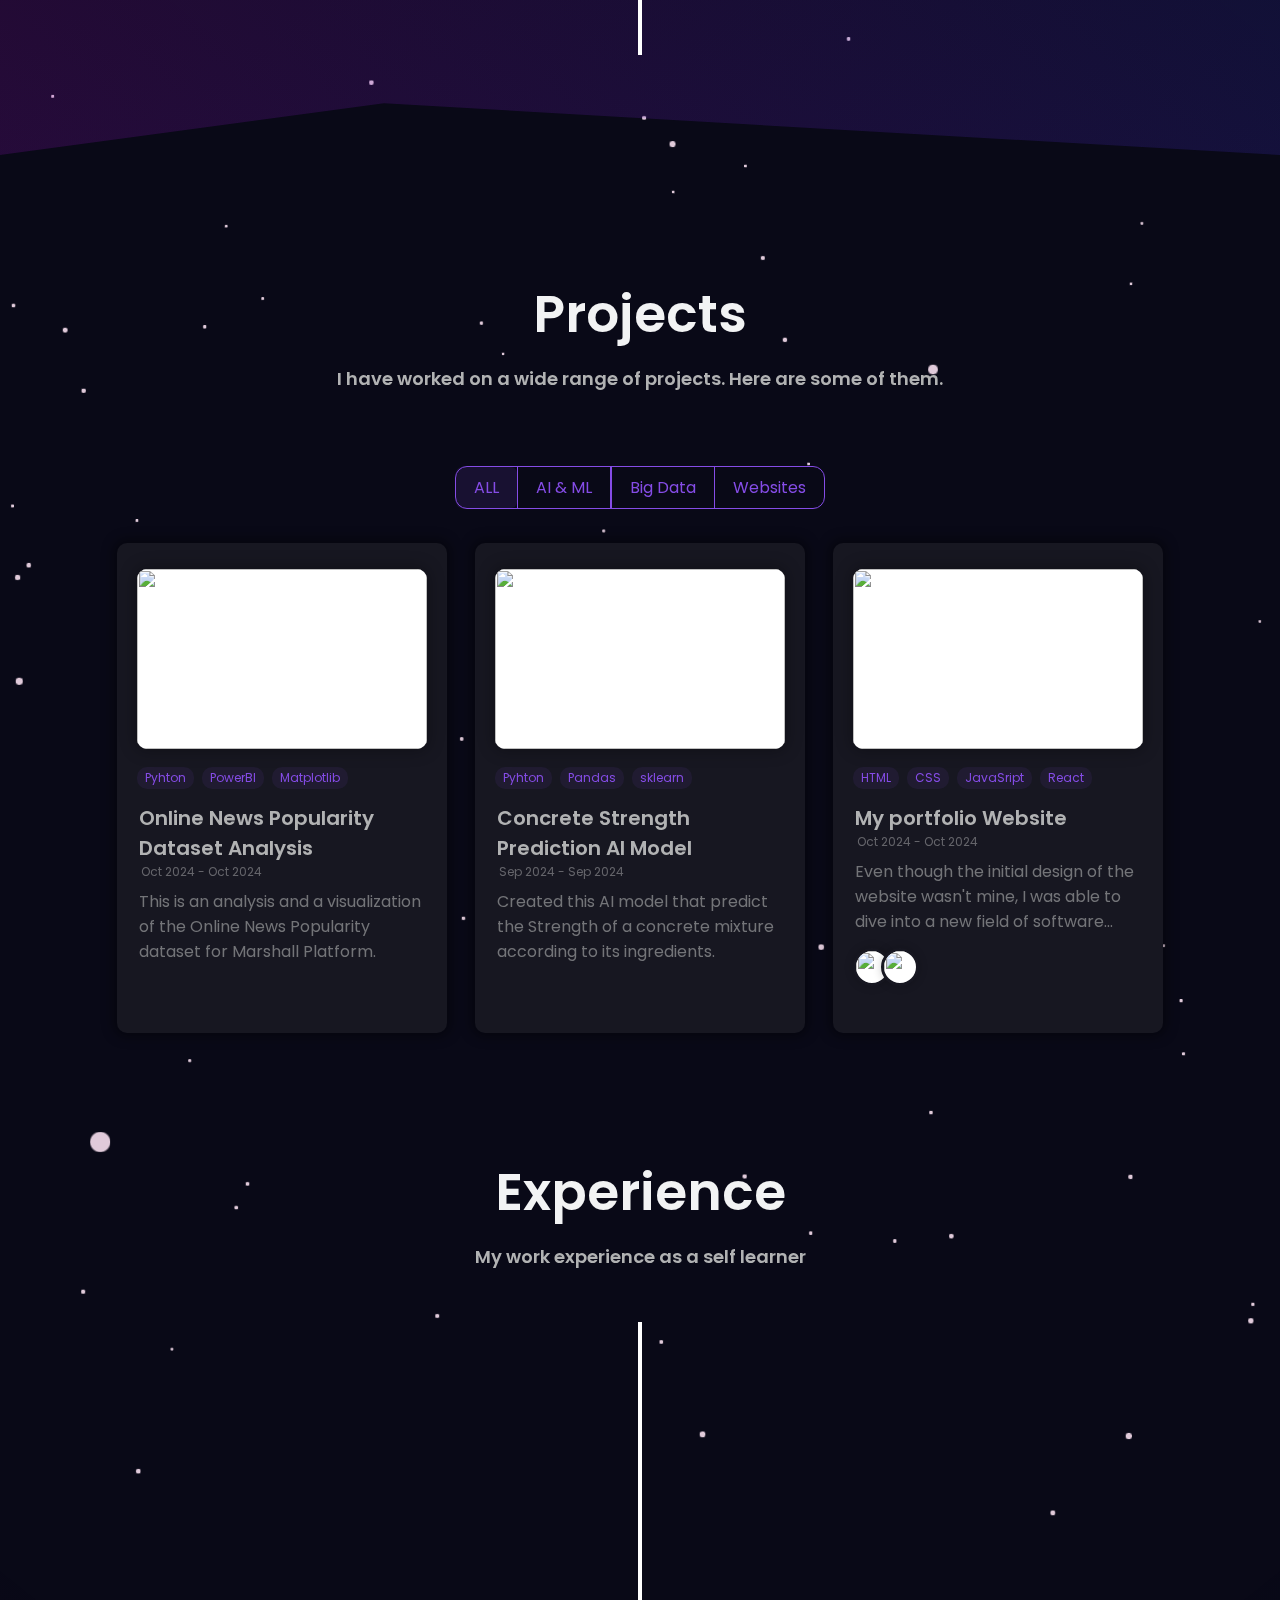
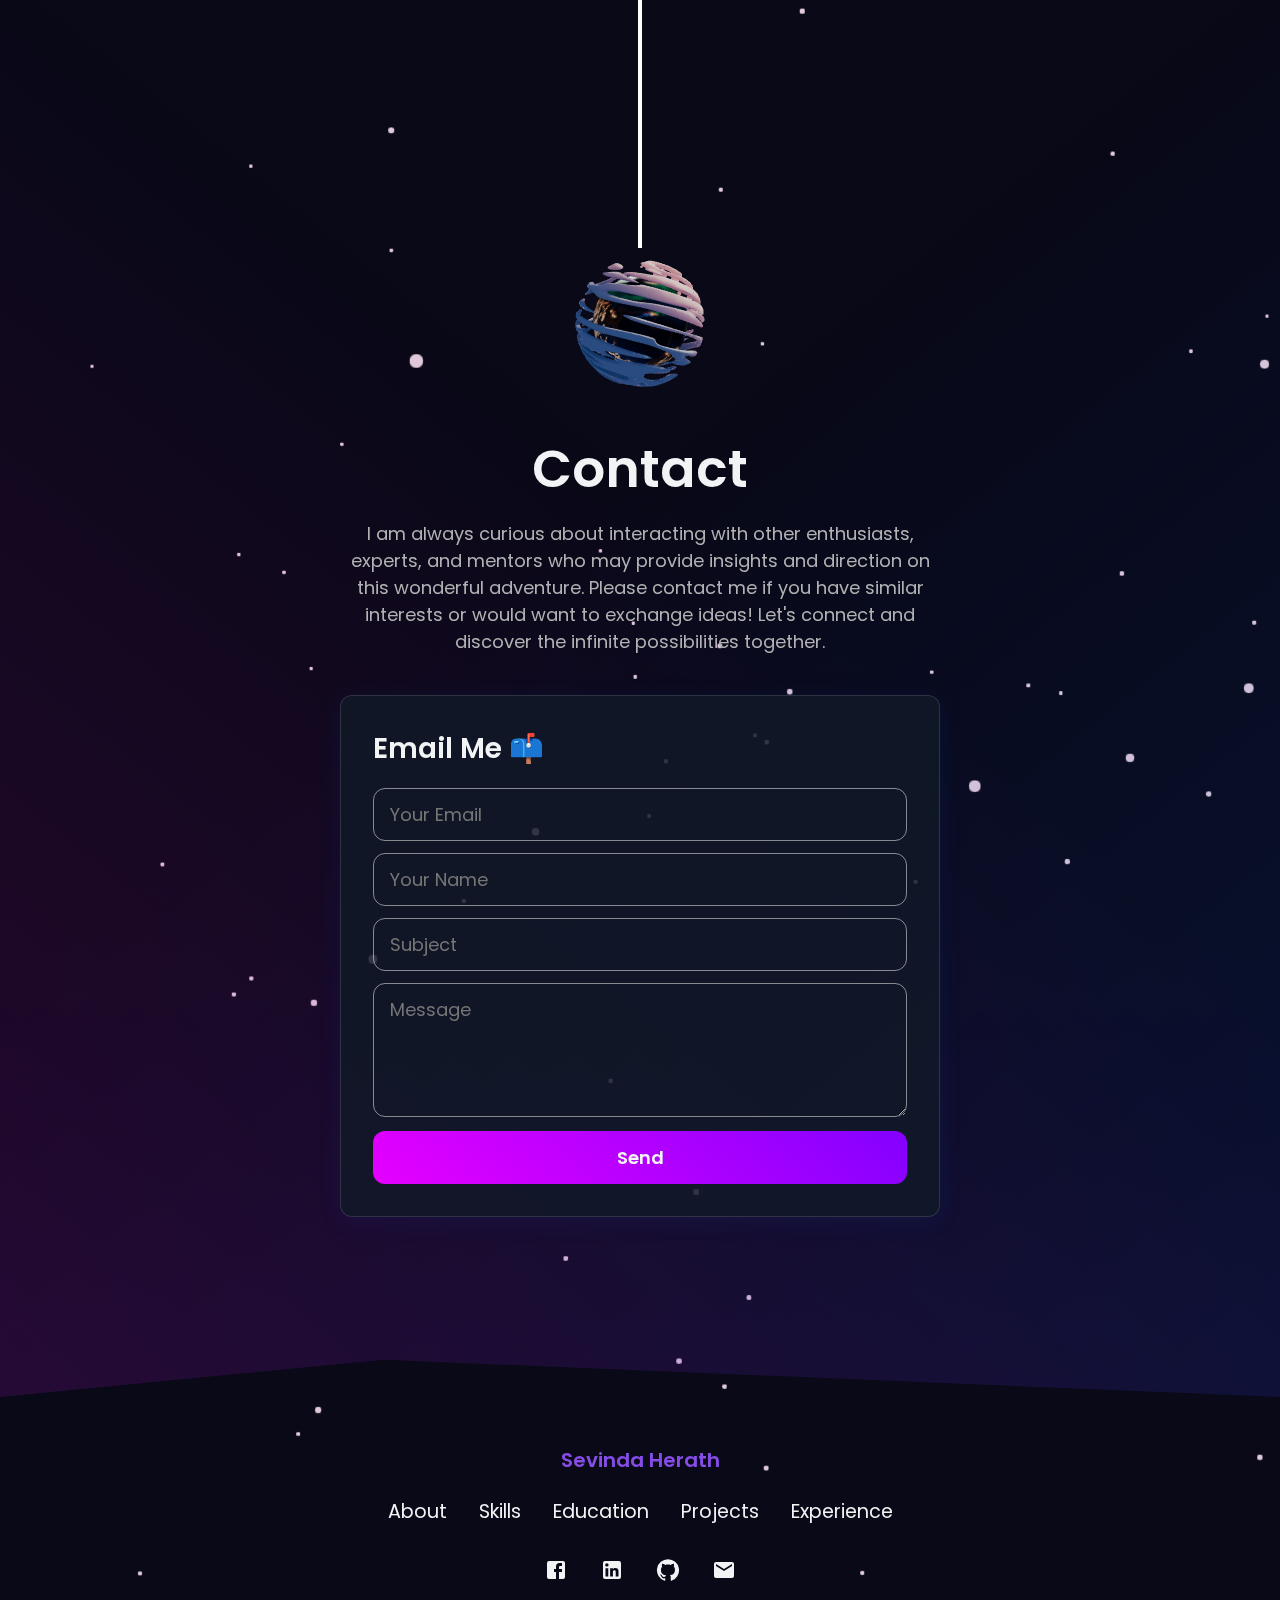
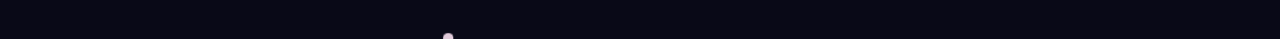
==== commit 516cf00c: "Update index.html" ====
--- a/index.html
+++ b/index.html
@@ -2,7 +2,7 @@
 <html lang="en">
   <head>
     <meta charset="utf-8"/>
-    <link rel="icon" href="https://img.icons8.com/?size=100&id=Sf2NuZRCVuaE&format=png&color=000000"/>
+    <link rel="icon" href="/static/media/img.icons8.png"/>
     <meta name="viewport" content="width=device-width,initial-scale=1"/>
     <meta name="theme-color" content="#000000"/>
     <meta property="og:title" content="Sevinda Herath"/>
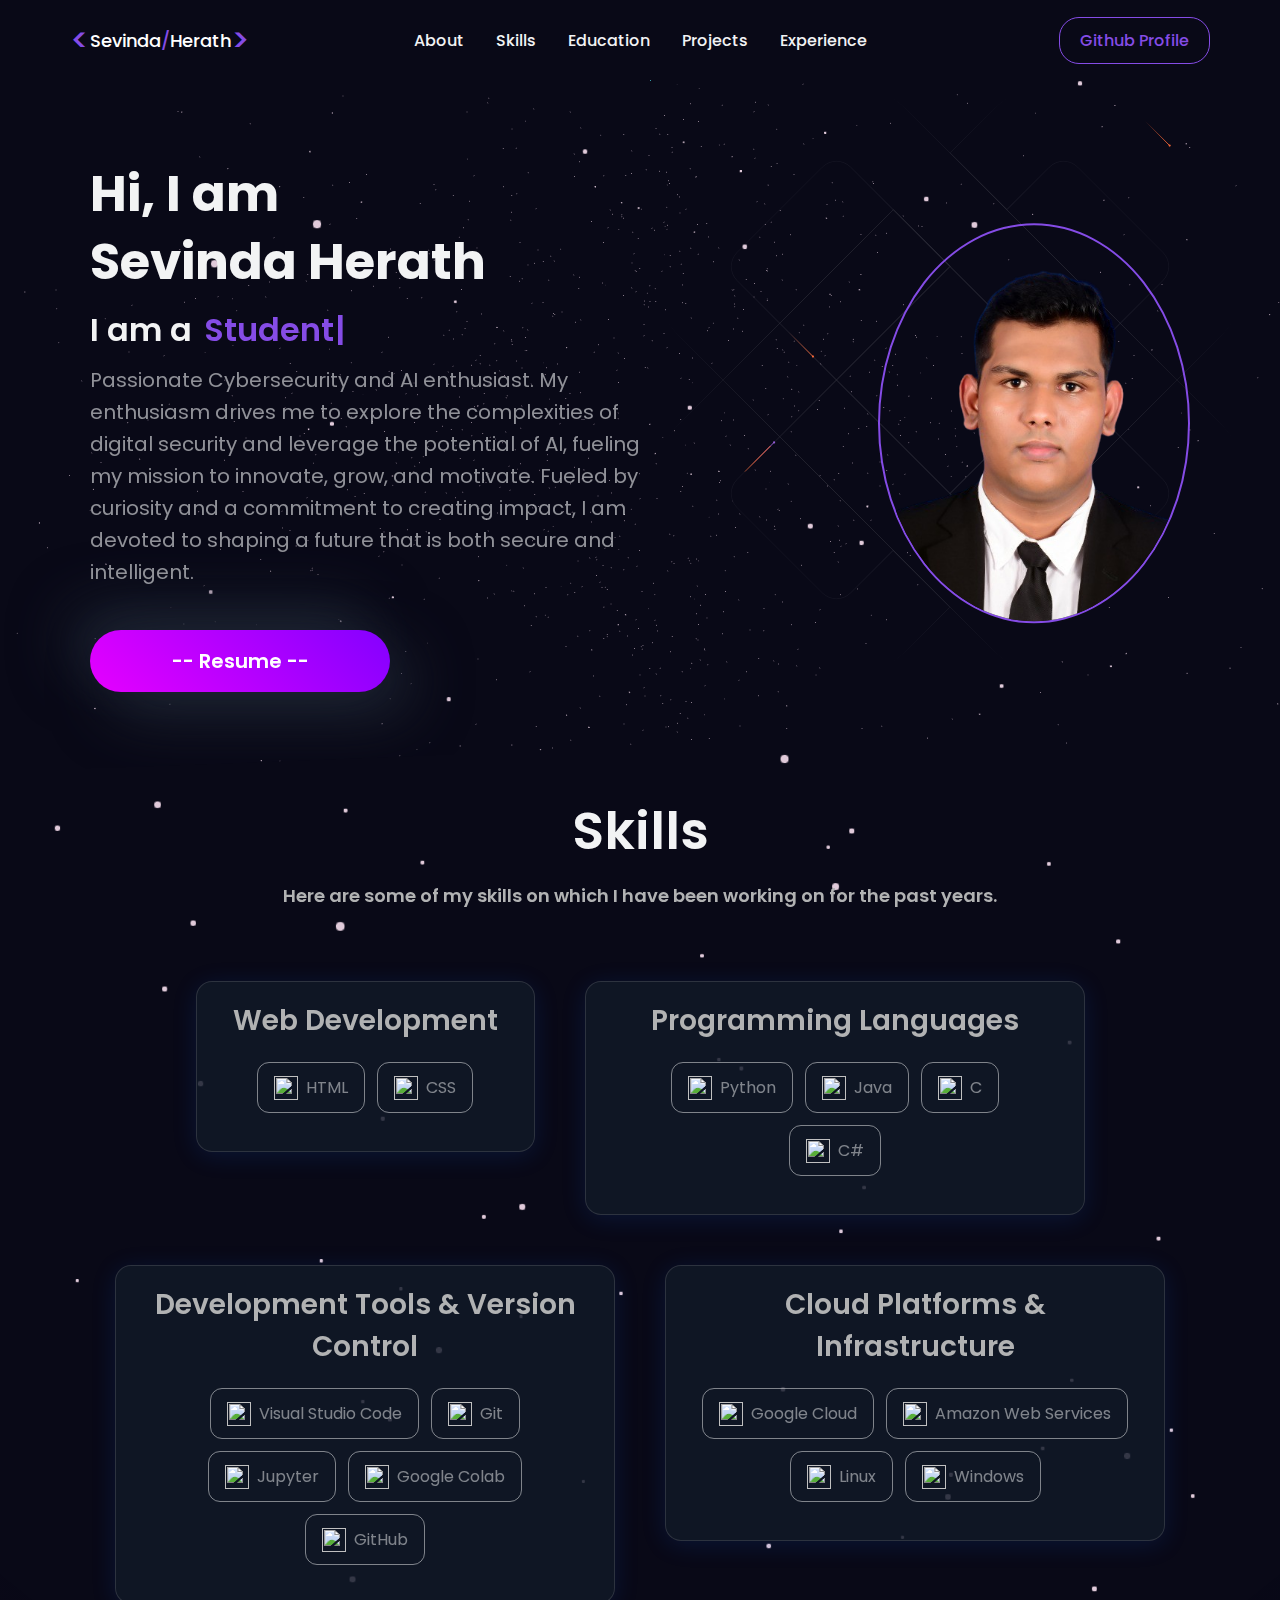
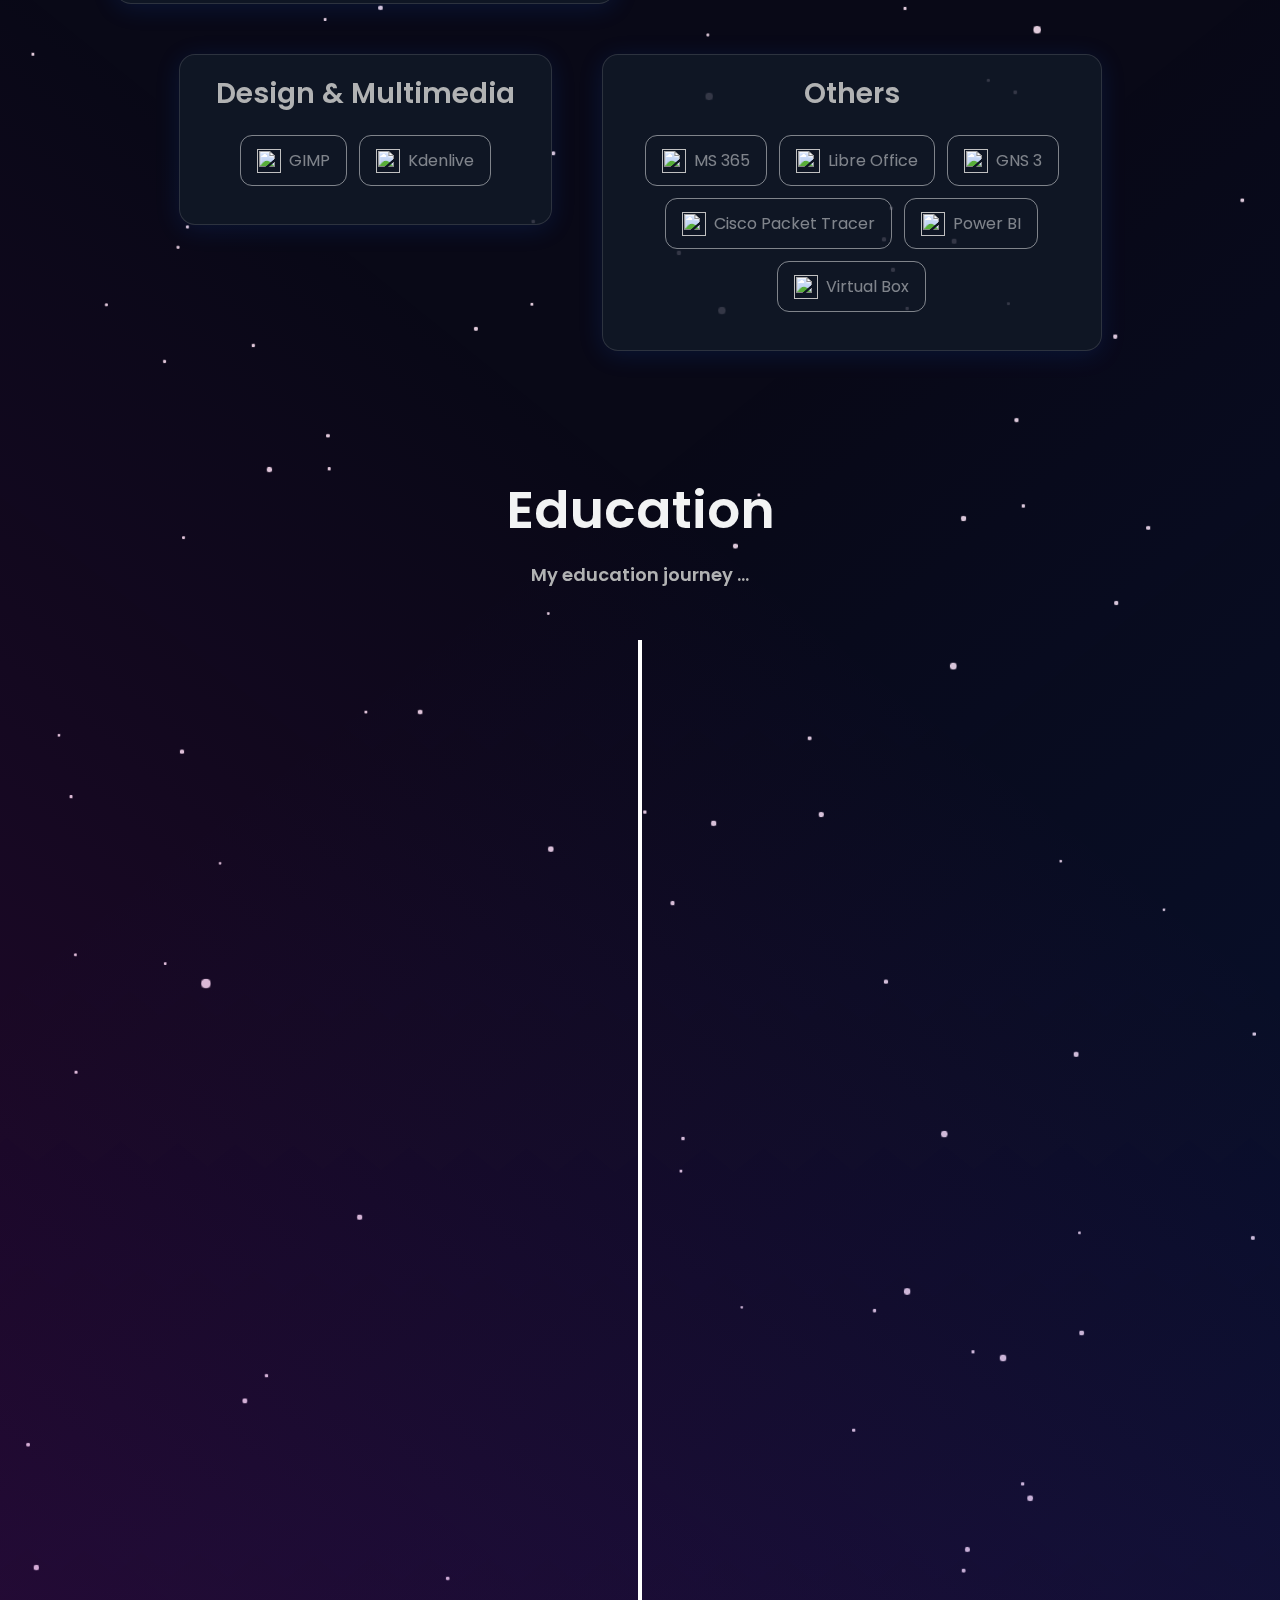
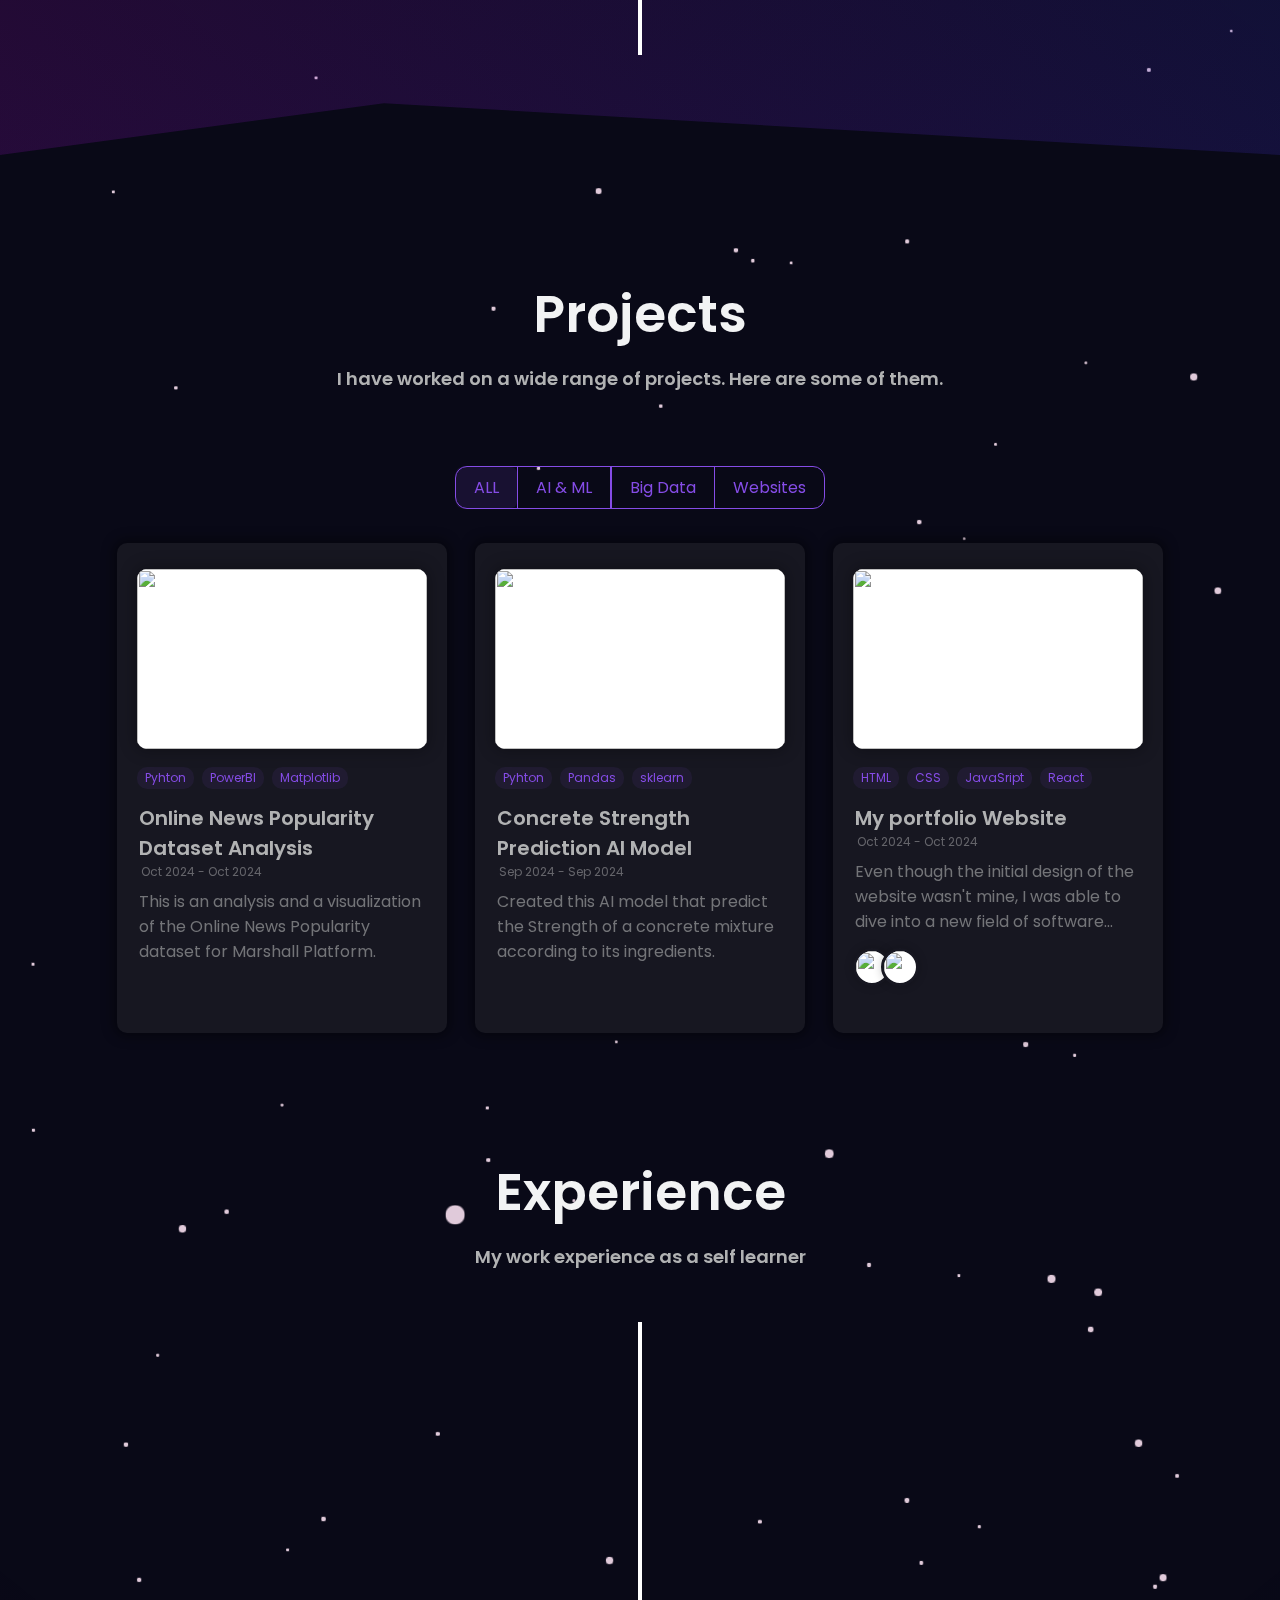
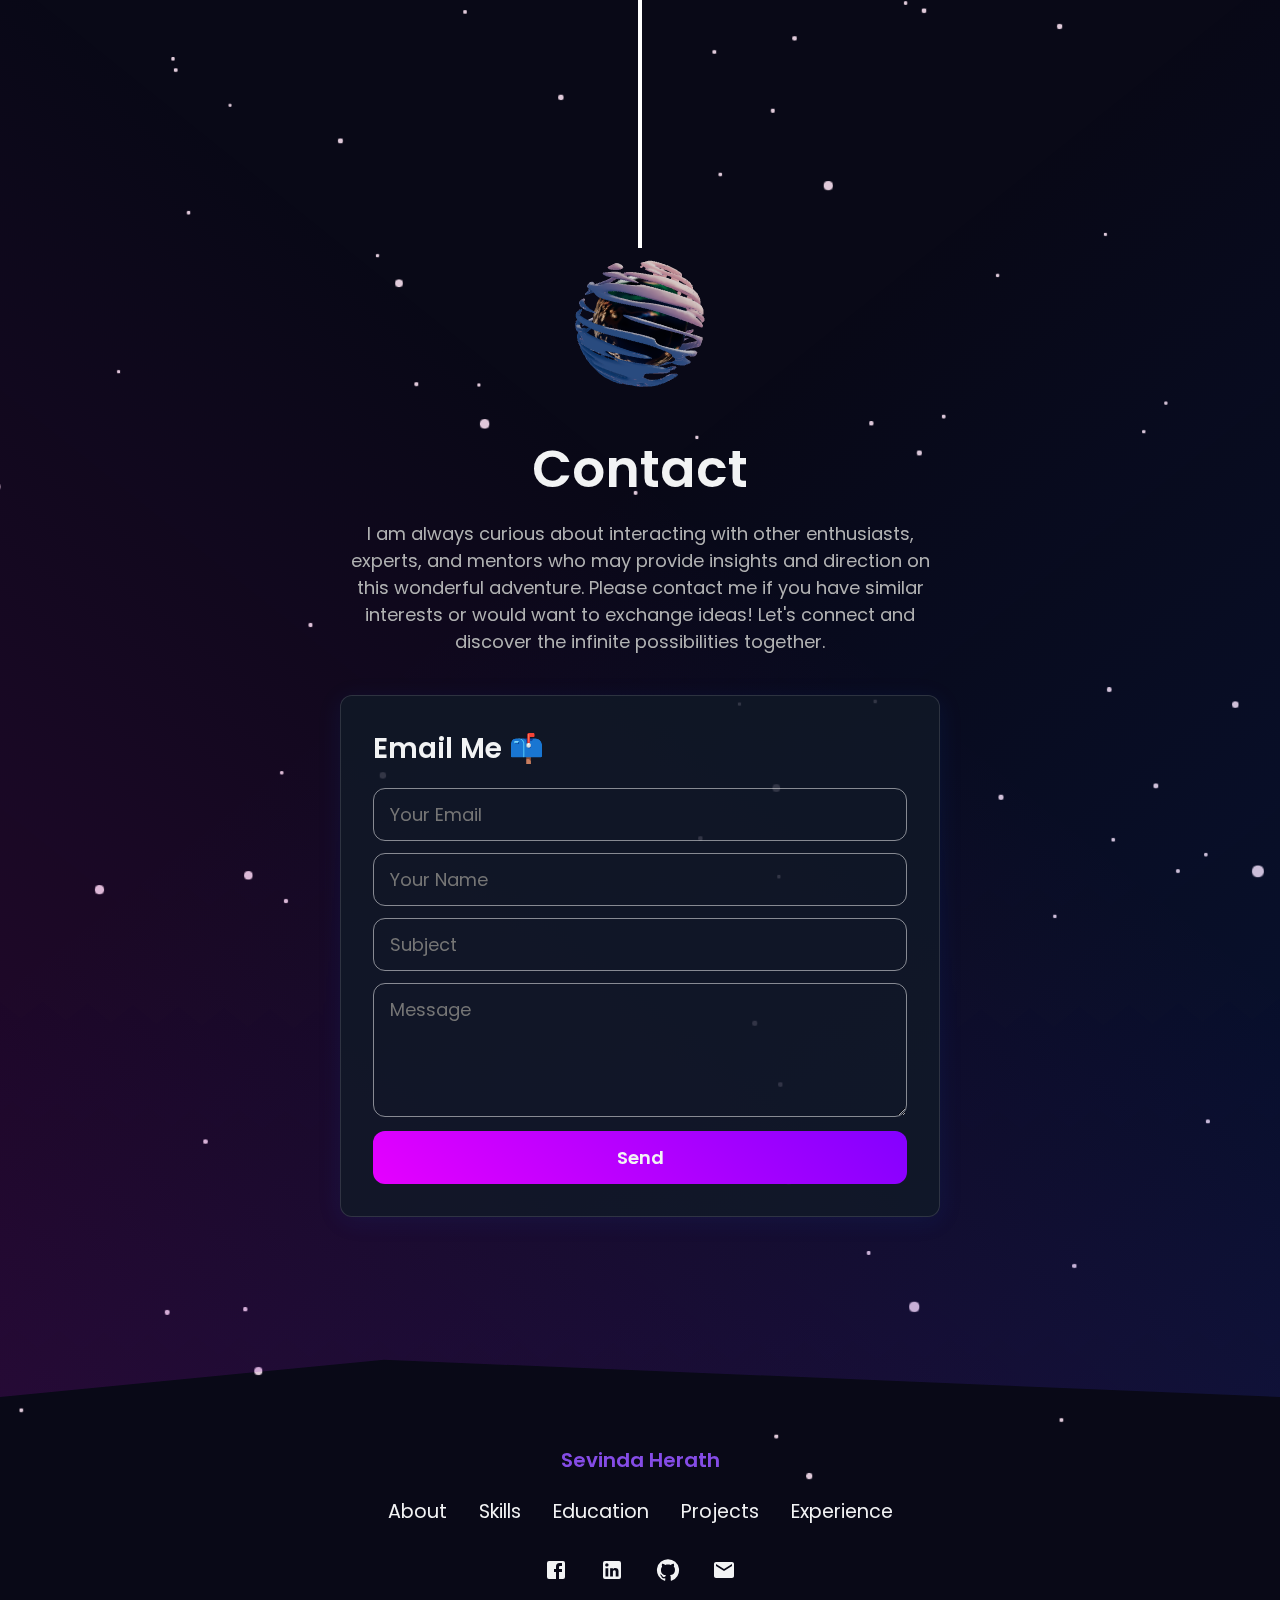
==== commit d1383fe2: "Update index.html" ====
--- a/index.html
+++ b/index.html
@@ -15,24 +15,6 @@
     <title>Sevinda Herath - Passionate Cybersecurity and AI enthusiast.</title>
     <script defer="defer" src="/static/js/main.2580266f.js">
     </script><link href="/static/css/main.58a0c615.css" rel="stylesheet">
-    
-    <!-- Clarity tracking code for https://sevinda-herath.github.io/ -->
-    <script>    
-      (function(c,l,a,r,i,t,y){
-        c[a]=c[a]||function(){(c[a].q=c[a].q||[]).push(arguments)};
-        t=l.createElement(r);t.async=1;t.src="https://www.clarity.ms/tag/"+i+"?ref=bwt";
-        y=l.getElementsByTagName(r)[0];y.parentNode.insertBefore(t,y);
-      })(window, document, "clarity", "script", "oq4yc2k0da");
-    </script>
-    
-  <!-- Google tag (gtag.js) -->
-  <script async src="https://www.googletagmanager.com/gtag/js?id=G-C2YKZKGDKF"></script>
-  <script>
-    window.dataLayer = window.dataLayer || [];
-    function gtag(){dataLayer.push(arguments);}
-    gtag('js', new Date());
-    gtag('config', 'G-C2YKZKGDKF');
-  </script>
 
   </head>
   <body>
